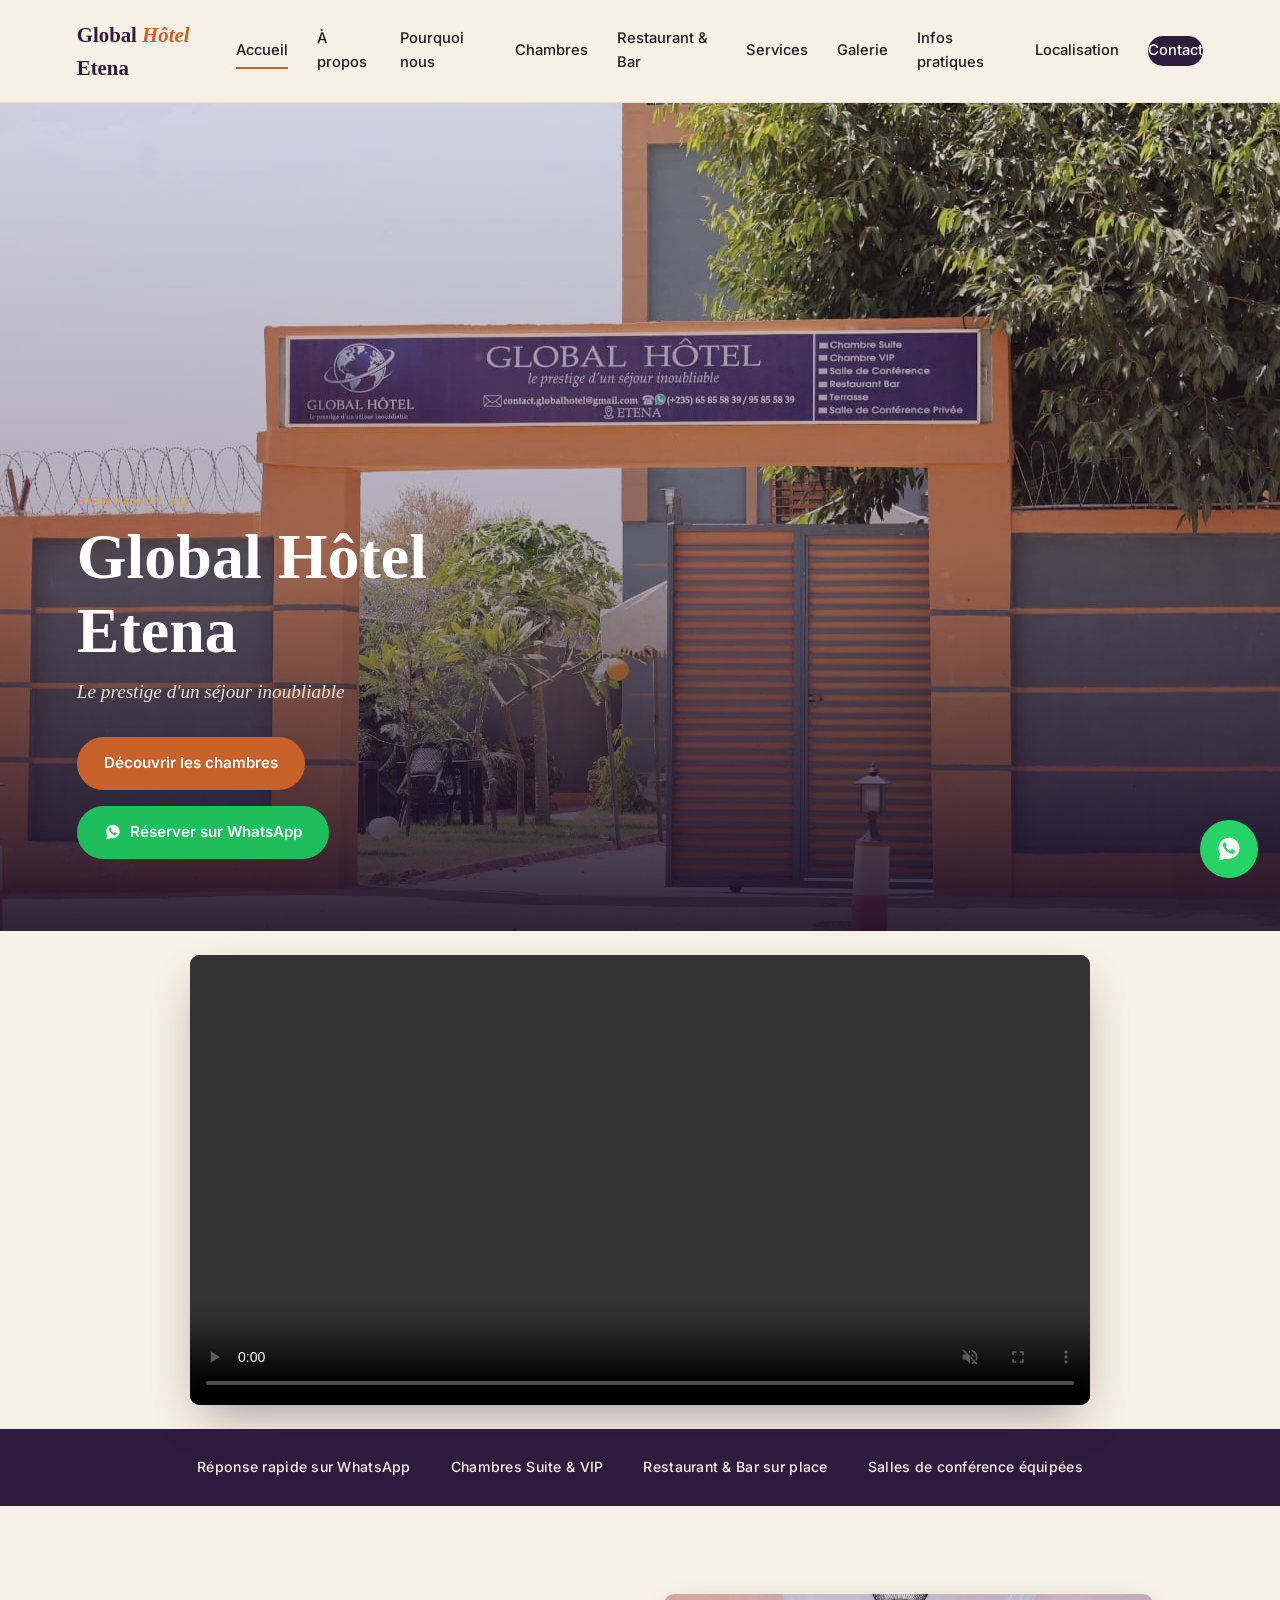
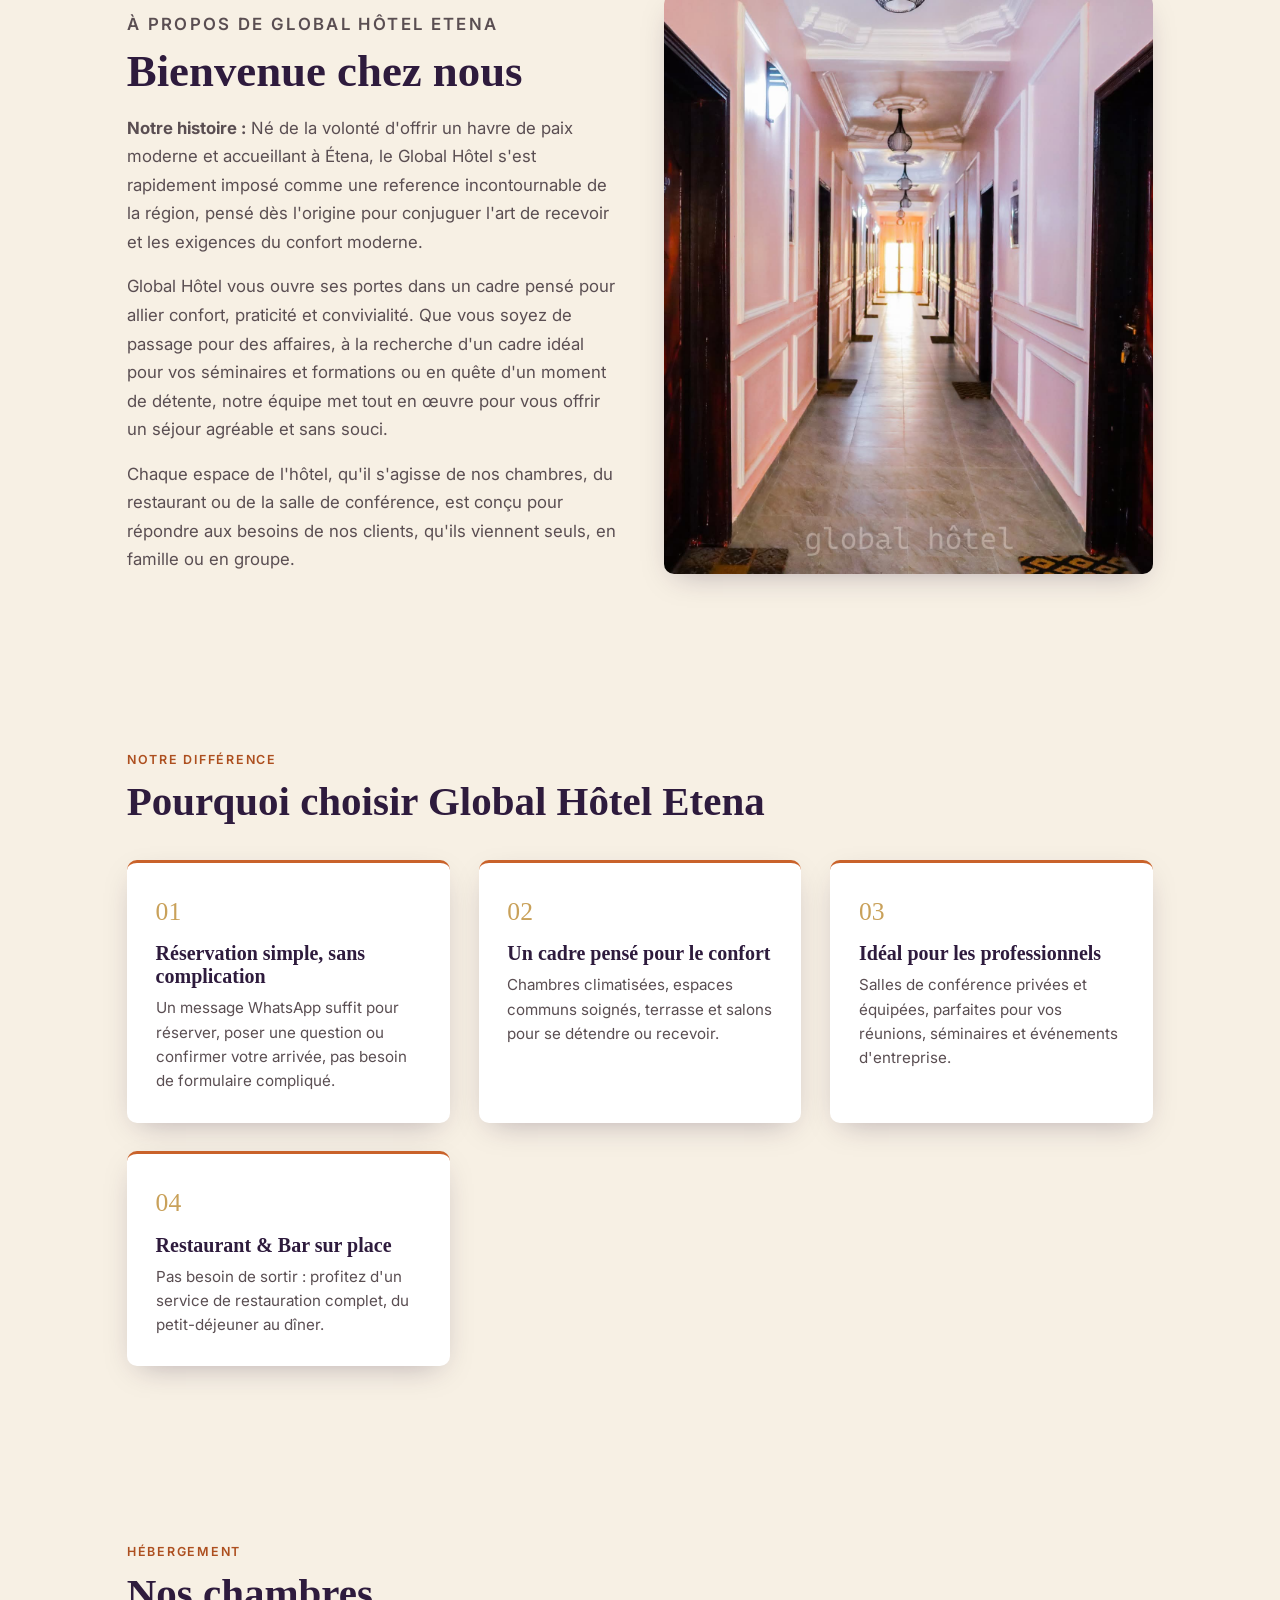
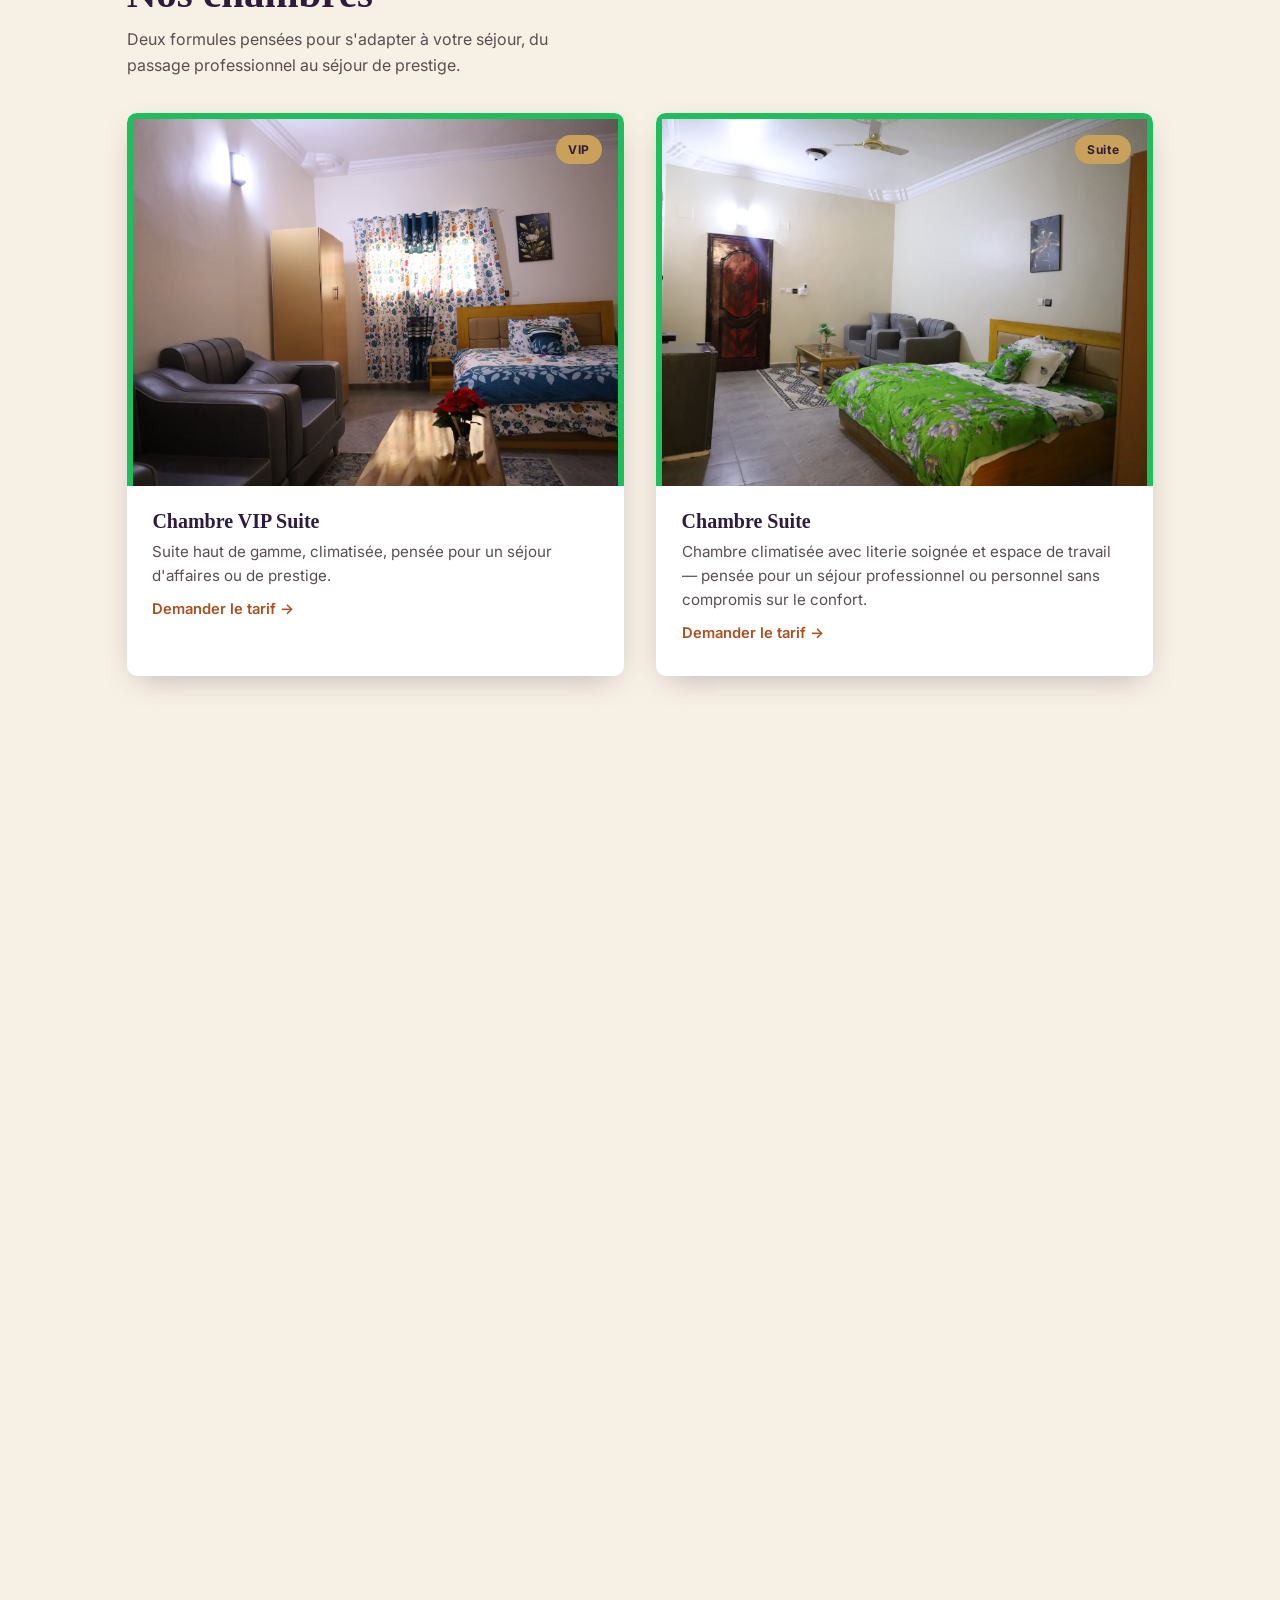
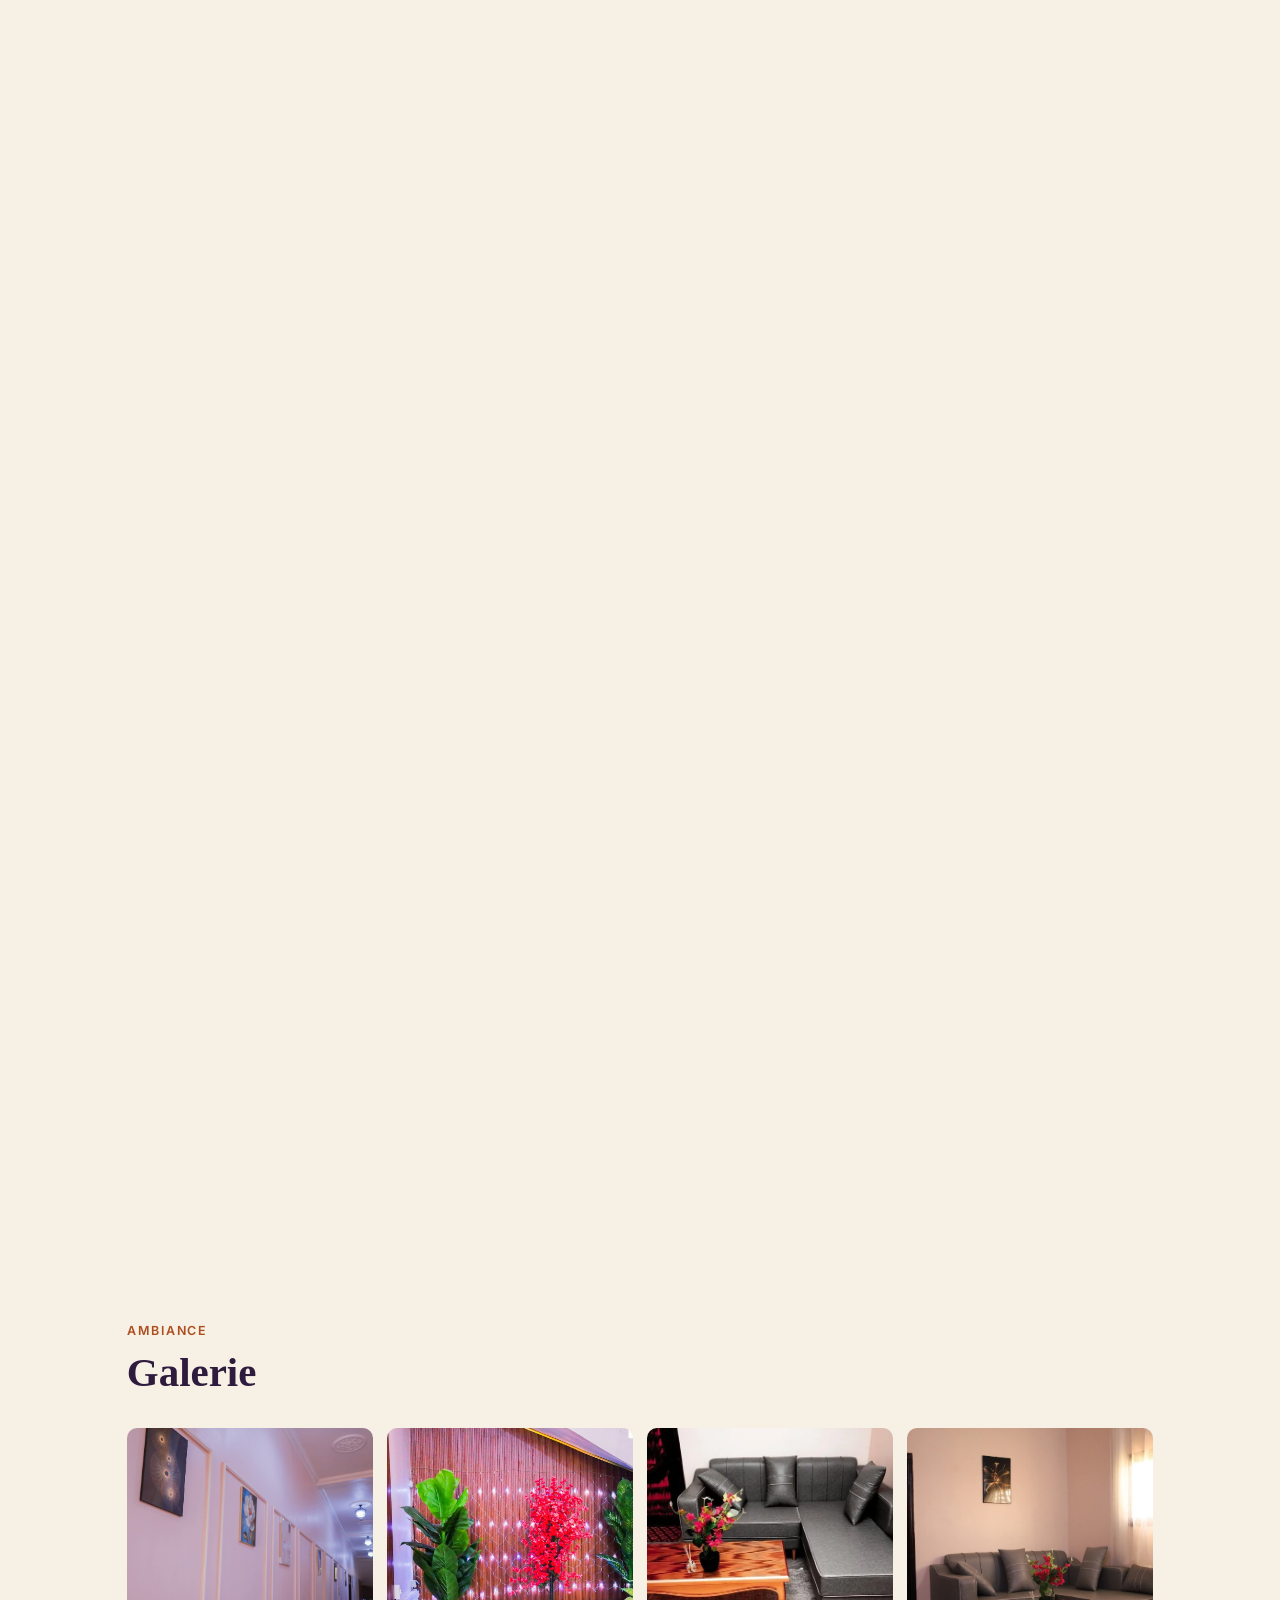
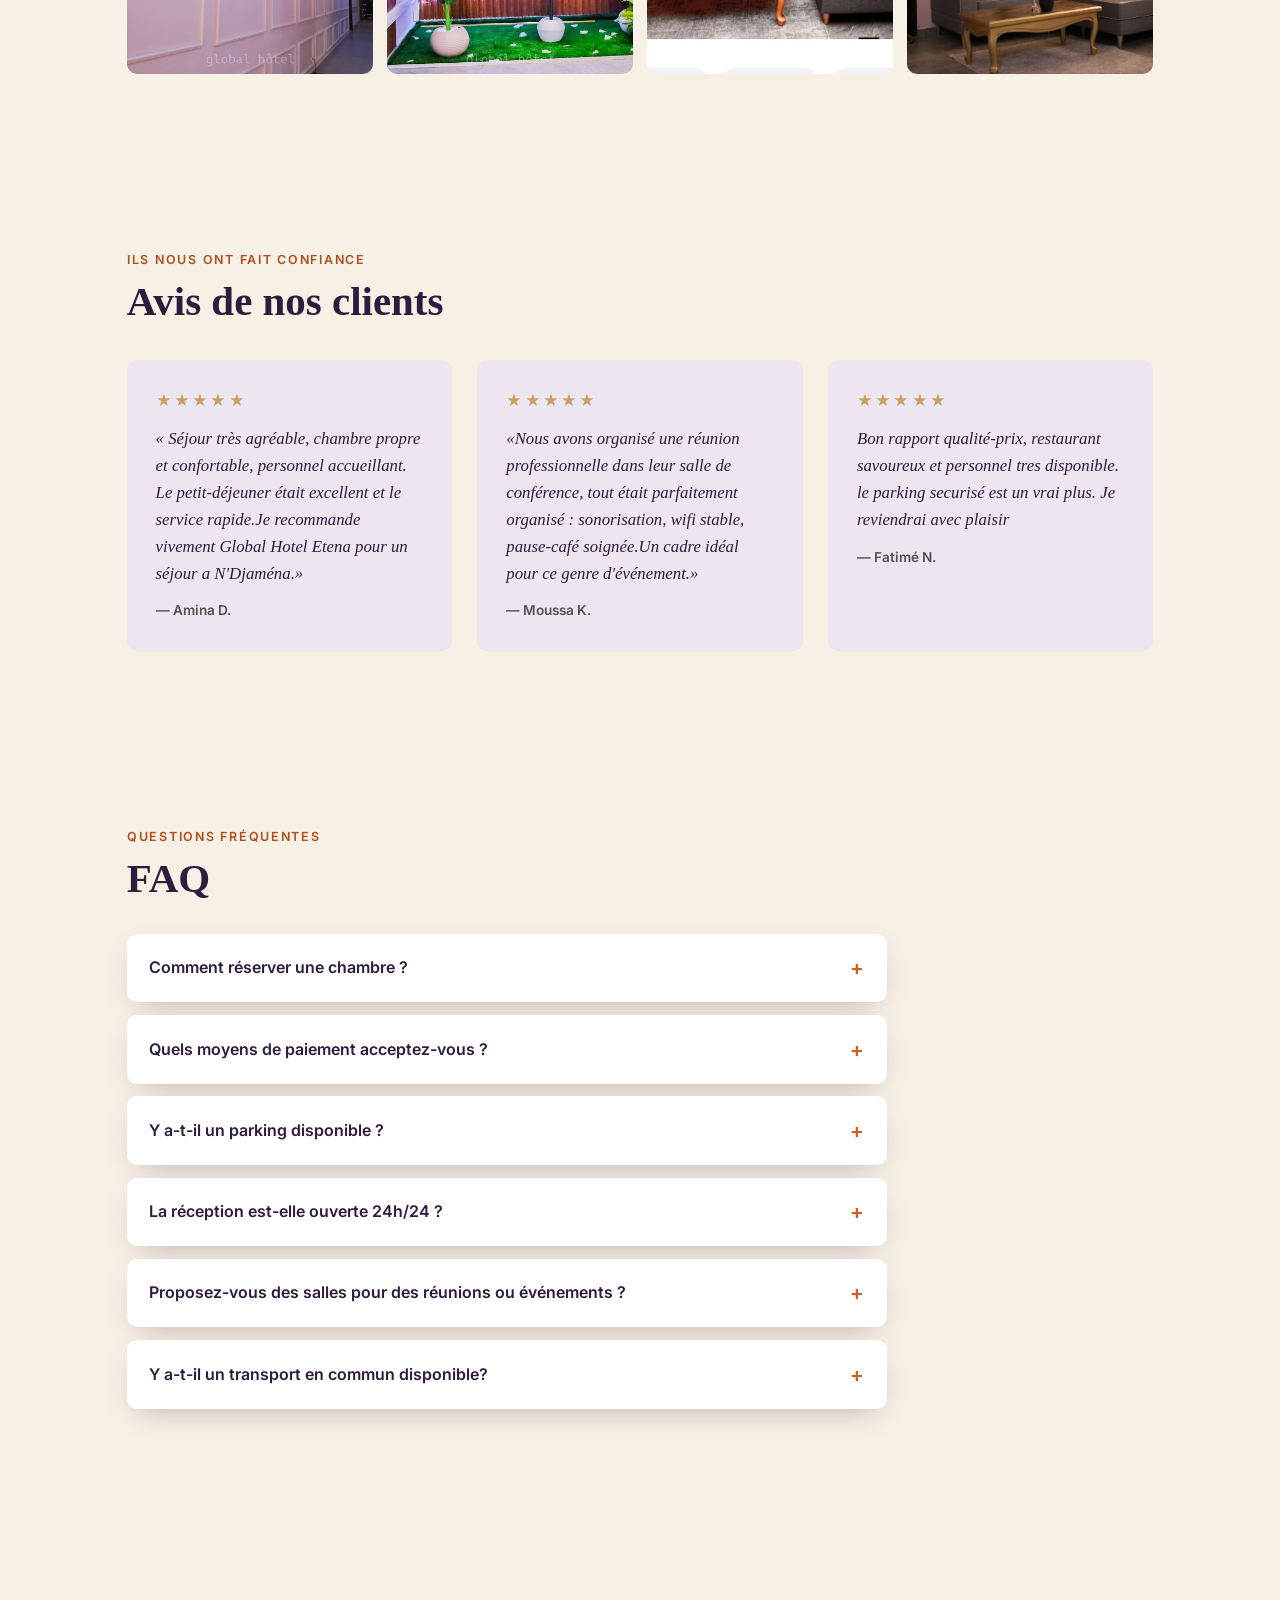
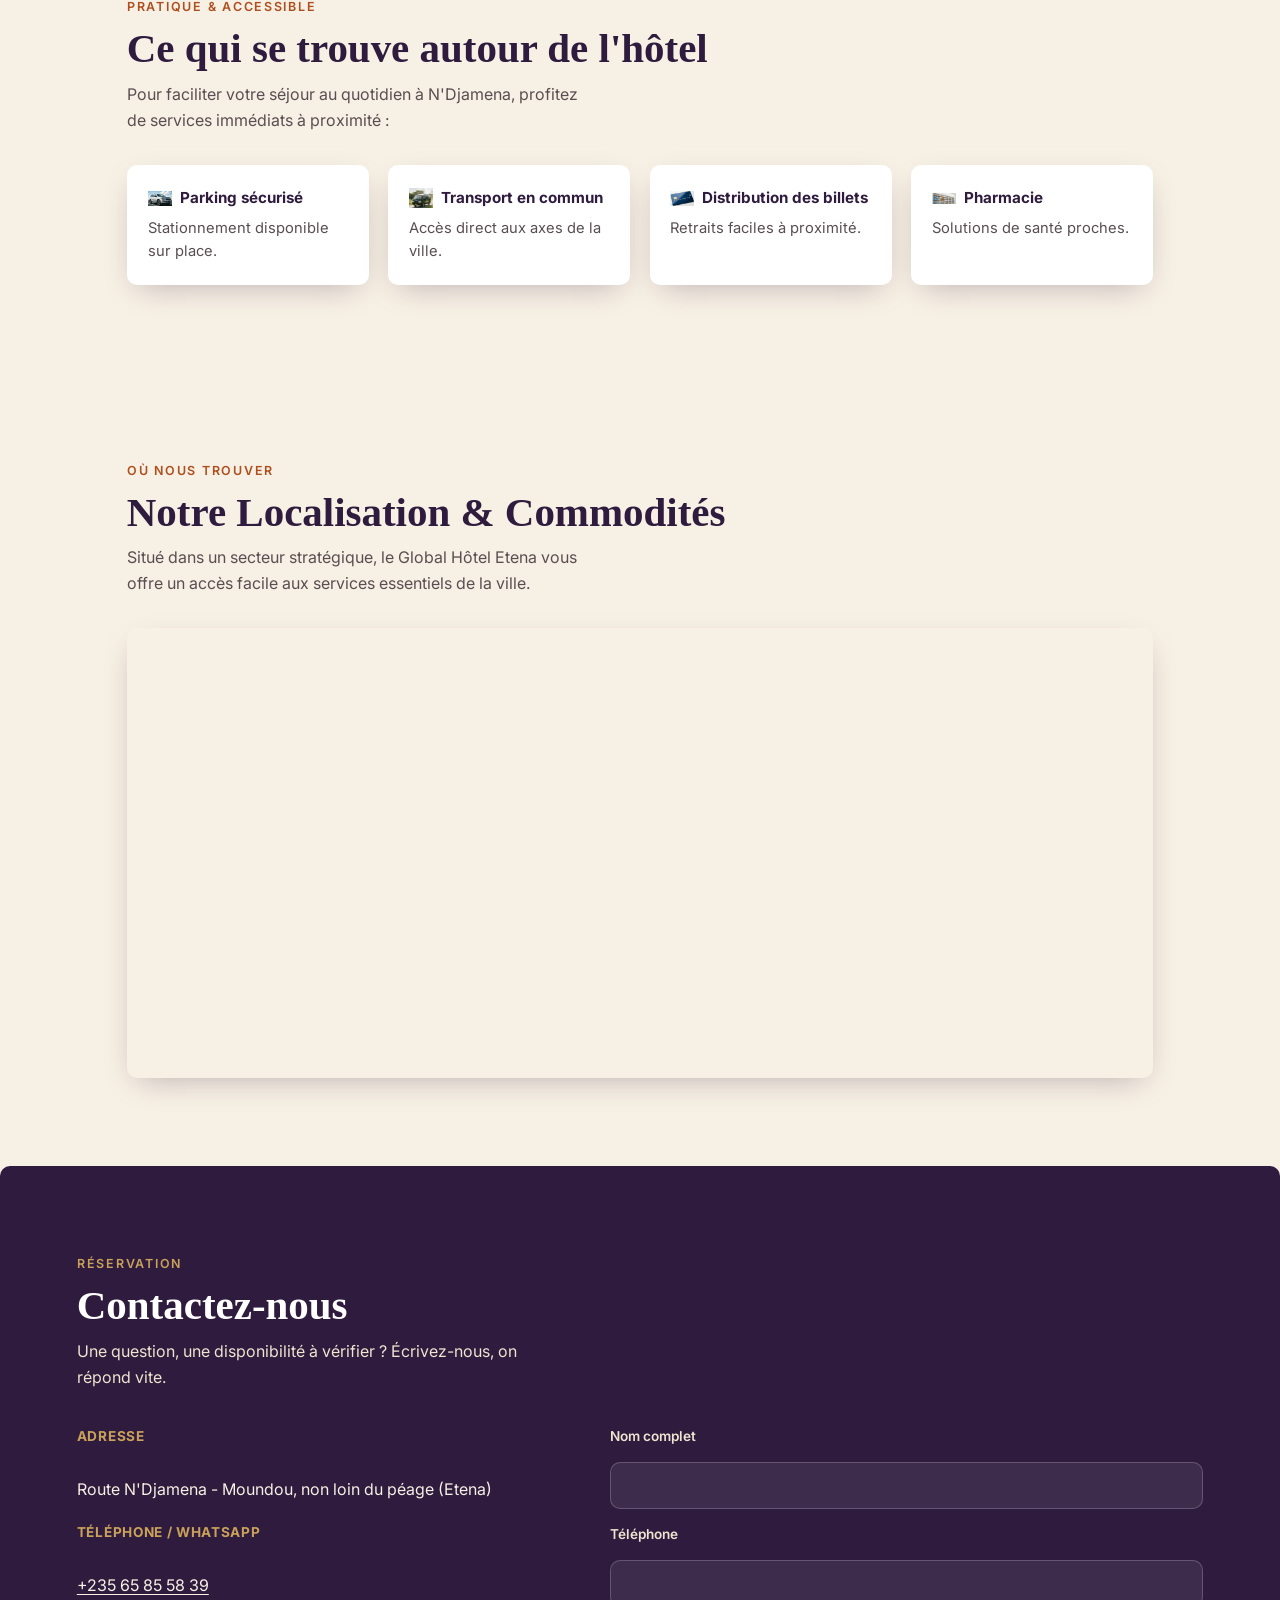
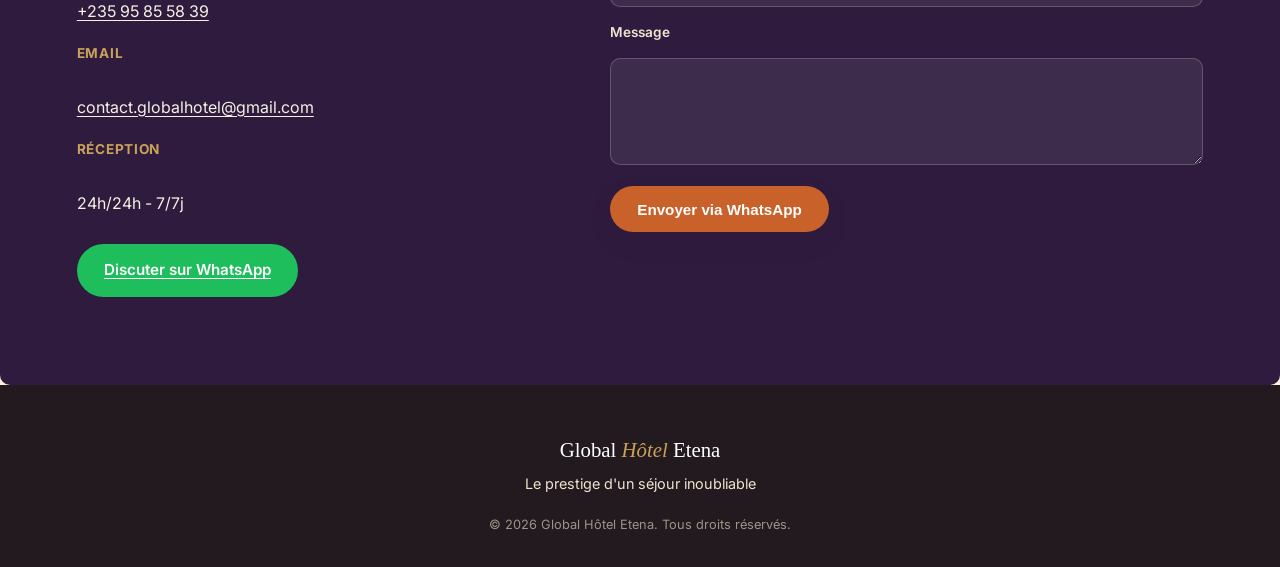
==== index.html @ 7f91b925 "modification toujours" ====
<!DOCTYPE html>
<html lang="fr">
<head>
<meta charset="UTF-8">
<meta name="viewport" content="width=device-width, initial-scale=1.0">
<meta name="theme-color" content="#3D2352">
<title>Global Hôtel Etena — Le prestige d'un séjour inoubliable | N'Djamena, Tchad</title>
<meta name="description" content="Global Hôtel Etena : chambres Suite et VIP, restaurant-bar, salles de conférence, terrasse. Réservez en un message sur WhatsApp.">

<!-- Partage réseaux sociaux -->
<meta property="og:type" content="website">
<meta property="og:title" content="Global Hôtel Etena — Le prestige d'un séjour inoubliable">
<meta property="og:description" content="Chambres Suite et VIP, restaurant-bar, salles de conférence, terrasse. Réservez en un message sur WhatsApp.">
<meta property="og:image" content="images/hero-entree.jpg">
<meta property="og:locale" content="fr_TD">

<link rel="icon" href="data:,">
<link rel="preconnect" href="https://fonts.googleapis.com">
<link rel="preconnect" href="https://fonts.gstatic.com" crossorigin>
<link href="https://fonts.googleapis.com/css2?family=Playfair+Display:wght@600;700&family=Inter:wght@400;500;600&display=swap" rel="stylesheet">
<script type="application/ld+json">
{
  "@context": "https://schema.org",
  "@type": "Hotel",
  "name": "Global Hôtel Etena",
  "description": "Hôtel offrant chambres Suite et VIP, restaurant-bar, salles de conférence et terrasse.",
  "telephone": "+235 65 85 58 39",
  "email": "contact.globalhotel@gmail.com",
  "address": { "@type": "PostalAddress", "addressCountry": "TD" },
  "amenityFeature": [
    {"@type":"LocationFeatureSpecification","name":"Restaurant & Bar"},
    {"@type":"LocationFeatureSpecification","name":"Salle de conférence"},
    {"@type":"LocationFeatureSpecification","name":"Terrasse"}
  ]
}
</script>
<link rel="stylesheet" href="css/style.css">
</head>
<body>

<a href="#accueil" class="lien-evitement">Aller au contenu</a>

<header id="entete">
  <a href="#accueil" class="logo">Global <span>Hôtel</span> Etena</a>
  <button class="menu-burger" aria-label="Ouvrir le menu" aria-expanded="false" aria-controls="menu-principal">
    <span></span><span></span><span></span>
  </button>
  <nav class="menu" id="menu-principal">
    <a href="#accueil">Accueil</a>
    <a href="#apropos">À propos</a>
    <a href="#pourquoi">Pourquoi nous</a>
    <a href="#chambres">Chambres</a>
    <a href="#restaurant">Restaurant &amp; Bar</a>
    <a href="#services">Services</a>
    <a href="#galerie">Galerie</a>
    <a href="#commodites">Infos pratiques</a>
    <a href="#localisation">Localisation</a>
    <a href="#contact" class="menu-cta">Contact</a>
  </nav>
</header>

<main>

<section id="accueil" class="hero">
  <img src="images/30.34.15.jpg" alt="Entrée du Global Hôtel Etena" class="hero-img" loading="eager" fetchpriority="high">
  <div class="hero-degrade" aria-hidden="true"></div>
  <div class="hero-overlay">
    <p class="eyebrow">Bienvenue au</p>
    <h1>Global Hôtel Etena</h1>
    <p class="tagline">Le prestige d'un séjour inoubliable</p>
    <div class="hero-actions">
      <a href="#chambres" class="btn btn-primaire">Découvrir les chambres</a>
      <a href="https://wa.me/23565855839" target="_blank" rel="noopener" class="btn btn-whatsapp">
        <svg viewBox="0 0 32 32" width="18" height="18" fill="currentColor" aria-hidden="true"><path d="M16.001 3C9.373 3 4 8.373 4 15c0 2.362.687 4.564 1.872 6.418L4 29l7.767-1.834A11.94 11.94 0 0 0 16.001 27C22.628 27 28 21.627 28 15S22.628 3 16.001 3zm6.964 16.646c-.29.815-1.437 1.5-2.354 1.694-.63.13-1.451.235-4.223-.906-3.545-1.457-5.826-5.05-6.006-5.284-.176-.235-1.44-1.913-1.44-3.649 0-1.735.897-2.588 1.216-2.94.29-.318.63-.397.84-.397.21 0 .42.002.604.011.194.01.454-.073.71.542.29.686.98 2.373 1.066 2.546.086.174.144.377.03.61-.115.235-.172.38-.34.586-.172.204-.36.456-.514.612-.172.174-.352.362-.15.71.2.348.892 1.472 1.914 2.384 1.316 1.173 2.425 1.535 2.774 1.708.348.174.55.145.752-.087.204-.232.868-1.012 1.1-1.36.232-.348.464-.29.782-.174.318.115 2.012.95 2.358 1.123.348.174.578.26.663.406.086.145.086.837-.203 1.652z"/></svg>
        Réserver sur WhatsApp
      </a>
    </div>
  </div>
</section>
<!-- ===== LA VIDÉO INSÉRÉE JUSTE ICI ===== -->
<section class="section section-video-presentation">
  <div class="centre-video-pro">
    <video autoplay muted loop playsinline controls >
      <source src="videos/WhatsApp Video 2026-09-01 at 14.41.09 (1).mp4" type="video/mp4" loading="lazy" preload="none">
      Votre navigateur ne prend pas en charge la vidéo.
    </video>
  </div>
</section>

<!-- Bandeau de réassurance -->
<section class="bandeau-atouts" aria-label="Points forts de l'hôtel">
  <div class="atout"><span>Réponse rapide sur WhatsApp</span></div>
  <div class="atout"><span>Chambres Suite &amp; VIP</span></div>
  <div class="atout"><span>Restaurant &amp; Bar sur place</span></div>
  <div class="atout"><span>Salles de conférence équipées</span></div>
</section>
<section id="a-propos" class="section a-propos">
  <div class="conteneur-a-propos">
    
    <!-- Partie Texte -->
    <div class="a-propos-texte">
      <p class="eyebrow">À propos de Global Hôtel Etena</p>
      <h2>Bienvenue chez nous</h2>
      
      <p><strong>Notre histoire :</strong> Né de la volonté d'offrir un havre de paix moderne et accueillant à Étena, le Global Hôtel s'est rapidement imposé comme une reference incontournable de la région, pensé dès l'origine pour conjuguer l'art de recevoir et les exigences du confort moderne.</p>
      
      <p>Global Hôtel vous ouvre ses portes dans un cadre pensé pour allier confort, praticité et convivialité. Que vous soyez de passage pour des affaires, à la recherche d'un cadre idéal pour vos séminaires et formations ou en quête d'un moment de détente, notre équipe met tout en œuvre pour vous offrir un séjour agréable et sans souci.</p>
      
      <p>Chaque espace de l'hôtel, qu'il s'agisse de nos chambres, du restaurant ou de la salle de conférence, est conçu pour répondre aux besoins de nos clients, qu'ils viennent seuls, en famille ou en groupe.</p>
    </div>

    <!-- Partie Image -->
    <div class="a-propos-image">
      <img src="images/08_hall1.jpg" alt="Intérieur de Global Hôtel Etena" loading="lazy" width="650" height="1000">
    </div>

  </div>
</section>
<!-- ===== POURQUOI NOUS CHOISIR ===== -->
<section id="pourquoi" class="section pourquoi">
  <p class="eyebrow">Notre différence</p>
  <h2>Pourquoi choisir Global Hôtel Etena</h2>
  <div class="grille-pourquoi">
    <article class="carte-pourquoi">
      <div class="numero">01</div>
      <h3>Réservation simple, sans complication</h3>
      <p>Un message WhatsApp suffit pour réserver, poser une question ou confirmer votre arrivée, pas besoin de formulaire compliqué.</p>
    </article>
    <article class="carte-pourquoi">
      <div class="numero">02</div>
      <h3>Un cadre pensé pour le confort</h3>
      <p>Chambres climatisées, espaces communs soignés, terrasse et salons pour se détendre ou recevoir.</p>
    </article>
    <article class="carte-pourquoi">
      <div class="numero">03</div>
      <h3>Idéal pour les professionnels</h3>
      <p>Salles de conférence privées et équipées, parfaites pour vos réunions, séminaires et événements d'entreprise.</p>
    </article>
    <article class="carte-pourquoi">
      <div class="numero">04</div>
      <h3>Restaurant &amp; Bar sur place</h3>
      <p>Pas besoin de sortir : profitez d'un service de restauration complet, du petit-déjeuner au dîner.</p>
    </article>
  </div>
</section>
<!-- ===== CHAMBRES ===== -->
<section id="chambres" class="section chambres">
  <p class="eyebrow">Hébergement</p>
  <h2>Nos chambres</h2>
  <p class="section-intro">Deux formules pensées pour s'adapter à votre séjour, du passage professionnel au séjour de prestige.</p>
  <div class="grille-chambres">
  <article class="carte-chambre">
    <div class="carte-chambre-img">
      <img src="images/chambre_confortable2.jpg" alt="Chambre VIP Suite, vue d'ensemble" class="actif" loading="lazy">
      <img src="images/chambre_vip1.jpg" alt="Chambre VIP Suite, deuxième vue" loading="lazy">
      <span class="badge">VIP</span>
    </div>
    <div class="carte-contenu">
      <h3>Chambre VIP Suite</h3>
      <p>Suite haut de gamme, climatisée, pensée pour un séjour d'affaires ou de prestige.</p>
      <a href="https://wa.me/23565855839?text=Bonjour%2C%20je%20souhaite%20des%20informations%20sur%20la%20Chambre%20VIP%20Suite" target="_blank" rel="noopener" class="btn-lien">Demander le tarif →</a>
    </div>
  </article>
  <article class="carte-chambre">
    <div class="carte-chambre-img">
      <img src="images/chambre_confortable1.jpg" alt="Chambre Suite, vue d'ensemble" class="actif" loading="lazy">
      <img src="images/chambre_lit.jpg" alt="Chambre Suite, deuxième vue" loading="lazy">
      <img src="images/chambre_suite_4.jpg" alt="Chambre Suite, troisième vue" loading="lazy">
      <span class="badge">Suite</span>
    </div>
    <div class="carte-contenu">
      <h3>Chambre Suite</h3>
      <p>Chambre climatisée avec literie soignée et espace de travail — pensée pour un séjour professionnel ou personnel sans compromis sur le confort.</p>
      <a href="https://wa.me/23565855839?text=Bonjour%2C%20je%20souhaite%20des%20informations%20sur%20la%20Chambre%20Suite" target="_blank" rel="noopener" class="btn-lien">Demander le tarif →</a>
    </div>
  </article>
</div>
</section>
<section id="restaurant" class="section restaurant">
  <p class="eyebrow">Sur place</p>
  <h2>Restaurant &amp; Bar</h2>
  <p class="section-intro">Une salle élégante, une terrasse ouverte et un bar — pour vos repas comme pour vos réceptions.</p>
  <div class="grille-restaurant">
    <img src="images/12_restaurant (1).jpg" alt="Salle du restaurant, ambiance soirée" loading="lazy" class="grande-photo photo-galerie">
    <img src="images/13_verres.jpg" alt="Verres dressés avec serviettes pliées" loading="lazy" class="photo-galerie">
    <img src="images/16_buffet2.jpg" alt="Buffet lors d'un événement" loading="lazy" class="photo-galerie">
    <img src="images/16.34.39.jpg" alt="Assiette servie, poulet et pizza" loading="lazy" class="photo-galerie">
    <img src="images/16.34.29.jpg" alt="Bar de l'hôtel" loading="lazy" class="photo-galerie">
      <!-- Insertion de la vidéo ici sous forme de carte vidéo interactive -->
    <div class="carte-video-restaurant">
      <video autoplay muted loop playsinline controls>
        <source src="videos/WhatsApp Video 2026-09-01 at 14.41.09.mp4" type="video/mp4" >
        Votre navigateur ne prend pas en charge la vidéo.
      </video>
    </div>
  </div>
</section>

<section id="services" class="section services">
  <p class="eyebrow">Équipements</p>
  <h2>Services de l'hôtel</h2>
  <div class="services-layout">
    <ul class="liste-services">
      <li>Chambre Suite</li>
      <li>Chambre VIP</li>
      <li>Restaurant &amp; Bar</li>
      <li>Terrasse</li>
      <li>Salle de Conférence</li>
      <li>Salle de Conférence Privée</li>
    </ul>
    <div class="grille-services-photos">
      <img src="images/07_salle_conf.jpg" alt="Salle de conférence équipée" loading="lazy" class="photo-galerie">
      <img src="images/19.34.15.jpg" alt="Décoration d'ambiance de l'hôtel" loading="lazy" class="photo-galerie">
    </div>
  </div>
</section>

<section id="galerie" class="section galerie">
  <p class="eyebrow">Ambiance</p>
  <h2>Galerie</h2>
  <div class="grille-galerie">
    <img src="images/16.31.18.jpg" alt="Couloir et hall de l'hôtel" loading="lazy" class="photo-galerie">
    <img src="images/16.34.16.jpg" alt="Couloir décoré de l'hôtel" loading="lazy" class="photo-galerie">
    <img src="images/09_salon2.jpg" alt="Salon avec canapés" loading="lazy" class="photo-galerie">
    <img src="images/16.34.19.jpg" alt="Espace salon avec fleurs" loading="lazy" class="photo-galerie">
  </div>
</section>

<section id="avis" class="section avis">
  <p class="eyebrow">Ils nous ont fait confiance</p>
  <h2>Avis de nos clients</h2>
  <div class="grille-avis">
    <article class="carte-avis">
      <p class="avis-etoiles" aria-label="5 étoiles sur 5">★★★★★</p>
      <p class="avis-texte">« Séjour très agréable, chambre propre et confortable, personnel accueillant. Le petit-déjeuner était excellent et le service rapide.Je recommande vivement Global Hotel Etena pour un séjour a N'Djaména.»</p>
      <p class="avis-auteur">— Amina D.</p>
    </article>
    <article class="carte-avis">
      <p class="avis-etoiles" aria-label="5 étoiles sur 5">★★★★★</p>
      <p class="avis-texte">«Nous avons organisé une réunion professionnelle dans leur salle de conférence, tout était parfaitement organisé : sonorisation, wifi stable, pause-café soignée.Un cadre idéal pour ce genre d'événement.»</p>
      <p class="avis-auteur">— Moussa K.</p>
    </article>
    <article class="carte-avis">
      <p class="avis-etoiles" aria-label="5 étoiles sur 5">★★★★★</p>
      <p class="avis-texte">Bon rapport qualité-prix, restaurant savoureux et personnel tres disponible. le parking securisé est un vrai  plus. Je reviendrai avec plaisir</p>
      <p class="avis-auteur">— Fatimé N.</p>
    </article>
  </div>
</section>

<div id="lightbox" class="lightbox" hidden>
  <button class="lightbox-fermer" aria-label="Fermer l'image">&times;</button>
  <img src="" alt="" id="lightbox-img">
</div>

<section id="faq" class="section faq">
  <p class="eyebrow">Questions fréquentes</p>
  <h2>FAQ</h2>
  <div class="liste-faq">
    <details class="item-faq">
      <summary>Comment réserver une chambre ?</summary>
      <p>Le plus simple est de nous écrire directement sur WhatsApp au +235 65 85 58 39 en précisant vos dates et le type de chambre souhaité. Nous confirmons la disponibilité rapidement.</p>
    </details>
    <details class="item-faq">
      <summary>Quels moyens de paiement acceptez-vous ?</summary>
      <p> Airtel Money, Moov Money, et espèces sur place.</p>
    </details>
    <details class="item-faq">
      <summary>Y a-t-il un parking disponible ?</summary>
      <p>Oui, un parking sécurisé est disponible sur place pour nos clients.</p>
    </details>
    <details class="item-faq">
      <summary>La réception est-elle ouverte 24h/24 ?</summary>
      <p>24h/24 - 7j/7</p>
    </details>
    <details class="item-faq">
      <summary>Proposez-vous des salles pour des réunions ou événements ?</summary>
      <p>Oui, l'hôtel dispose d'une salle de conférence et d'une salle de conférence privée, adaptées aux réunions professionnelles et séminaires 24h/24.</p>
    </details>
    <details class="item-faq">
      <summary>Y a-t-il un transport en commun disponible?</summary>
      <p>Oui, l'hôtel met à disposition un moyen de transport pour vos déplacements, disponible </p>
    </details>

  </div>
</section>
<section id="commodites" class="section commodites-rapides">
  <p class="eyebrow">Pratique &amp; Accessible</p>
  <h2>Ce qui se trouve autour de l'hôtel</h2>
  <p class="section-intro">Pour faciliter votre séjour au quotidien à N'Djamena, profitez de services immédiats à proximité :</p>
  
  <div class="grille-commodites">
    <div class="carte-commodite">
      <strong><img src="images/7.50.23.jpg" alt="" class="picto-en-ligne" height="100" width="80"> Parking sécurisé</strong>
      <p>Stationnement disponible sur place.</p>
    </div>
    <div class="carte-commodite">
      <strong><img src="images/50.14.jpg" alt="" class="picto-en-ligne"> Transport en commun</strong>
      <p>Accès direct aux axes de la ville.</p>
    </div>
    <div class="carte-commodite">
      <strong><img src="images/10.50.05.jpg" alt="" class="picto-en-ligne" height="100" width="80"> Distribution des billets</strong>
      <p>Retraits faciles à proximité.</p>
    </div>
    <div class="carte-commodite">
      <strong><img src="images/t 10.38.14.jpg" alt="" class="picto-en-ligne" height="100" width="80"> Pharmacie</strong>
      <p>Solutions de santé proches.</p>
    </div>
  </div>
</section>
<section id="localisation" class="section localisation">
  <p class="eyebrow">Où nous trouver</p>
  <h2>Notre Localisation &amp; Commodités</h2>
  <p class="section-intro">Situé dans un secteur stratégique, le Global Hôtel Etena vous offre un accès facile aux services essentiels de la ville.</p>
  
  <div class="carte-container">
    <iframe src="https://www.google.com/maps/embed?pb=!1m18!1m12!1m3!1d3903.506409518859!2d15.164819274103921!3d11.939399536669114!2m3!1f0!2f0!3f0!3m2!1i1024!2i768!4f13.1!3m3!1m2!1s0x11195d6c31616539%3A0x233fe9cebb9828a8!2sGLOBAL%20H%C3%94TEL%20ETENA!5e0!3m2!1sfr!2std!4v1789969769237!5m2!1sfr!2std" 
    width="100%" height="450" 
    style="border:0;" allowfullscreen="" 
    loading="lazy" referrerpolicy="strict-origin-when-cross-origin">
    </iframe>
  </div>
</section>
<section id="contact" class="section contact">
  <p class="eyebrow">Réservation</p>
  <h2>Contactez-nous</h2>
  <p class="section-intro">Une question, une disponibilité à vérifier ? Écrivez-nous, on répond vite.</p>
  <div class="contact-grille">
    <div class="contact-infos">
      <p><strong>Adresse</strong><br>
        Route N'Djamena - Moundou, non loin du péage (Etena)
      </p>
      <p><strong>Téléphone / WhatsApp</strong><br>
        <a href="tel:+23565855839">+235 65 85 58 39</a><br>
        <a href="tel:+23595855839">+235 95 85 58 39</a>
      </p>
      <p><strong>Email</strong><br>
        <a href="mailto:contact.globalhotel@gmail.com">contact.globalhotel@gmail.com</a>
      </p>
      <p><strong>Réception</strong><br>
        24h/24h - 7/7j
      </p>
      <a href="https://wa.me/23565855839" target="_blank" rel="noopener" class="btn btn-whatsapp">Discuter sur WhatsApp</a>
    </div>
    <form id="formulaire-contact" class="contact-form">
      <label for="nom">Nom complet</label>
      <input type="text" id="nom" name="nom" required>
      <label for="telephone">Téléphone</label>
      <input type="tel" id="telephone" name="telephone">
      <label for="message">Message</label>
      <textarea id="message" name="message" rows="4" required></textarea>
      <button type="submit" class="btn btn-primaire">Envoyer via WhatsApp</button>
    </form>
  </div>
</section>

</main>

<a href="https://wa.me/23565855839" target="_blank" rel="noopener" class="whatsapp-flottant" aria-label="Contacter sur WhatsApp">
  <svg viewBox="0 0 32 32" width="28" height="28" fill="currentColor" aria-hidden="true"><path d="M16.001 3C9.373 3 4 8.373 4 15c0 2.362.687 4.564 1.872 6.418L4 29l7.767-1.834A11.94 11.94 0 0 0 16.001 27C22.628 27 28 21.627 28 15S22.628 3 16.001 3zm6.964 16.646c-.29.815-1.437 1.5-2.354 1.694-.63.13-1.451.235-4.223-.906-3.545-1.457-5.826-5.05-6.006-5.284-.176-.235-1.44-1.913-1.44-3.649 0-1.735.897-2.588 1.216-2.94.29-.318.63-.397.84-.397.21 0 .42.002.604.011.194.01.454-.073.71.542.29.686.98 2.373 1.066 2.546.086.174.144.377.03.61-.115.235-.172.38-.34.586-.172.204-.36.456-.514.612-.172.174-.352.362-.15.71.2.348.892 1.472 1.914 2.384 1.316 1.173 2.425 1.535 2.774 1.708.348.174.55.145.752-.087.204-.232.868-1.012 1.1-1.36.232-.348.464-.29.782-.174.318.115 2.012.95 2.358 1.123.348.174.578.26.663.406.086.145.086.837-.203 1.652z"/></svg>
</a>
<footer>
  <div class="footer-logo">Global <span>Hôtel</span> Etena</div>
  <p>Le prestige d'un séjour inoubliable</p>
  <p class="footer-petit">&copy; 2026 Global Hôtel Etena. Tous droits réservés.</p>
</footer>
<script src="js/script.js"></script>
</body>
</html>
---- css/style.css ----
/* ==========================================================================
   Global Hôtel Etena — Feuille de style
   Palette : violet prestige + terre cuite (issue de l'enseigne réelle)
   Signature : motif d'arche cintrée (écho des portes de l'hôtel)
   ========================================================================== */

:root {
  --plum-900: #2E1B3D;
  --plum-700: #4A2A5E;
  --plum-100: #EDE6F0;
  --sand-50:  #F7F0E4;
  --sand-100: #EFE4D0;
  --clay-500: #C9622A;
  --clay-600: #AD4F1F;
  --gold-400: #C9A15A;
  --ink-900:  #221A1E;
  --ink-600:  #5A4E52;
  --white:    #FFFFFF;

  --font-display: "Fraunces", Georgia, serif;
  --font-body: "Inter", -apple-system, sans-serif;

  --arche: 999px 999px 8px 8px;
  --rayon: 10px;
  --ombre: 0 10px 30px -12px rgba(46, 27, 61, 0.35);
  --ombre-forte: 0 20px 45px -15px rgba(46, 27, 61, 0.45);

  --max: 1180px;
}

@media (prefers-reduced-motion: no-preference) {
  html { scroll-behavior: smooth; }
}

* { box-sizing: border-box; }
body, h1, h2, h3, p, ul, figure { margin: 0; }
img { max-width: 100%; display: block; }
ul { padding: 0; list-style: none; }
a { color: inherit; text-decoration: none; }

body {
  font-family: var(--font-body);
  color: var(--ink-900);
  background: var(--sand-50);
  line-height: 1.6;
  -webkit-font-smoothing: antialiased;
}

h1, h2, h3 { font-family: var(--font-display); font-weight: 600; color: var(--plum-900); line-height: 1.15; }
h2 { font-size: clamp(1.8rem, 3.2vw, 2.6rem); }
h3 { font-size: 1.25rem; }

.eyebrow {
  font-family: var(--font-body);
  font-size: 0.78rem;
  font-weight: 600;
  letter-spacing: 0.14em;
  text-transform: uppercase;
  color: var(--clay-600);
  margin-bottom: 0.5rem;
}

.section-intro { max-width: 46ch; color: var(--ink-600); margin-top: 0.6rem; }
.note-discrete { font-size: 0.85rem; color: var(--ink-600); margin-top: 1rem; font-style: italic; }

.section { padding: clamp(3rem, 7vw, 5.5rem) 6%; max-width: var(--max); margin: 0 auto; }

.lien-evitement {
  position: absolute; left: -999px; top: 0; background: var(--plum-900); color: #fff;
  padding: 0.8rem 1.2rem; z-index: 100;
}
.lien-evitement:focus { left: 1rem; top: 1rem; }

*:focus-visible { outline: 2px solid var(--clay-500); outline-offset: 3px; }

/* ===== EN-TÊTE ===== */
#entete {
  position: sticky; top: 0; z-index: 50;
  display: flex; align-items: center; justify-content: space-between;
  padding: 1.1rem 6%;
  background: rgba(247, 240, 228, 0.9);
  backdrop-filter: blur(10px);
  border-bottom: 1px solid rgba(46, 27, 61, 0.08);
}
.logo { font-family: var(--font-display); font-size: 1.3rem; font-weight: 700; color: var(--plum-900); }
.logo span { color: var(--clay-500); font-style: italic; }

nav.menu { display: flex; align-items: center; gap: 1.8rem; }
nav.menu a { font-size: 0.92rem; font-weight: 500; color: var(--ink-900); position: relative; padding: 0.2rem 0; }
nav.menu a:not(.menu-cta)::after {
  content: ""; position: absolute; left: 0; bottom: -3px; width: 0; height: 2px;
  background: var(--clay-500); transition: width 0.25s ease;
}
nav.menu a:not(.menu-cta):hover::after,
nav.menu a.actif::after { width: 100%; }
.menu-cta {
  background: var(--plum-900); color: #fff !important; padding: 0.55rem 1.15rem; border-radius: 999px;
  font-weight: 600; transition: background 0.2s ease;
}
.menu-cta:hover { background: var(--clay-500); }

.menu-burger { display: none; flex-direction: column; gap: 5px; background: none; border: none; cursor: pointer; padding: 0.4rem; }
.menu-burger span { width: 24px; height: 2px; background: var(--plum-900); border-radius: 2px; }

/* ===== BOUTONS ===== */
.btn { display: inline-flex; align-items: center; gap: 0.5rem; padding: 0.9rem 1.7rem; border-radius: 999px; font-weight: 600; font-size: 0.95rem; transition: transform 0.2s ease, box-shadow 0.2s ease; border: none; cursor: pointer; }
.btn-primaire { background: var(--clay-500); color: #fff; box-shadow: var(--ombre); }
.btn-primaire:hover { transform: translateY(-2px); box-shadow: var(--ombre-forte); }
.btn-whatsapp { 
  background: #1EBE5D; /* Un vert légèrement plus sombre et raffiné */
  color: #fff; 
  transition: all 0.2s ease;
}
.btn-whatsapp:hover { 
  background: #159c4b;
  transform: translateY(-2px); 
}
.btn-lien { color: var(--clay-600); font-weight: 600; font-size: 0.92rem; display: inline-block; margin-top: 0.6rem; border-bottom: 1px solid transparent; transition: border-color 0.2s ease; }
.btn-lien:hover { border-color: var(--clay-500); }

/* ===== HERO ===== */
.hero { position: relative; min-height: 92vh; display: flex; align-items: flex-end; overflow: hidden; }
.hero-img { position: absolute; inset: 0; width: 100%; height: 100%; object-fit: cover; }
.hero-degrade {
  position: absolute; inset: 0;
  background: linear-gradient(180deg, rgba(46,27,61,0.15) 0%, rgba(46,27,61,0.35) 55%, rgba(30,17,42,0.92) 100%);
}
.hero-overlay { position: relative; z-index: 2; color: #fff; padding: 0 6% 4.5rem; max-width: 640px; }
.hero-overlay .eyebrow { color: var(--gold-400); }
.hero-overlay h1 { color: #fff; font-size: clamp(2.4rem, 6vw, 4rem); }
.hero-overlay .tagline { font-family: var(--font-display); font-style: italic; font-size: 1.2rem; color: var(--sand-100); margin: 0.6rem 0 1.8rem; }
.hero-actions { display: flex; gap: 1rem; flex-wrap: wrap; }

/* ===== BANDEAU ATOUTS ===== */
.bandeau-atouts {
  display: flex; flex-wrap: wrap; justify-content: center; gap: 0 2.5rem;
  background: var(--plum-900); color: var(--sand-50);
  padding: 1.3rem 6%; text-align: center;
}
.atout { font-size: 0.88rem; font-weight: 500; letter-spacing: 0.02em; padding: 0.4rem 0; }

/* ===== À PROPOS ===== */
.apropos-grille { display: grid; grid-template-columns: 1.1fr 0.9fr; gap: 3.5rem; align-items: center; }
.apropos-texte p:last-child { color: var(--ink-600); font-size: 1.05rem; margin-top: 1rem; }
.apropos-img { border-radius: var(--arche); box-shadow: var(--ombre); aspect-ratio: 3/4; object-fit: cover; }

/* ===== POURQUOI ===== */
.grille-pourquoi { display: grid; grid-template-columns: repeat(auto-fit, minmax(240px, 1fr)); gap: 1.8rem; margin-top: 2.2rem; }
.carte-pourquoi {
  background: var(--white); padding: 1.8rem; border-radius: var(--rayon);
  border-top: 3px solid var(--clay-500); box-shadow: var(--ombre);
  transition: transform 0.25s ease;
}
.carte-pourquoi:hover { transform: translateY(-4px); }
.carte-pourquoi .numero { font-family: var(--font-display); font-size: 1.6rem; color: var(--gold-400); margin-bottom: 0.6rem; }
.carte-pourquoi p { color: var(--ink-600); font-size: 0.95rem; margin-top: 0.5rem; }

/* ===== CHAMBRES ===== */
.grille-chambres { display: grid; grid-template-columns: repeat(auto-fit, minmax(300px, 1fr)); gap: 2rem; margin-top: 2.2rem; }
.carte-chambre { background: var(--white); border-radius: var(--rayon); overflow: hidden; box-shadow: var(--ombre); transition: transform 0.25s ease, box-shadow 0.25s ease; }
.carte-chambre:hover { transform: translateY(-5px); box-shadow: var(--ombre-forte); }
.carte-chambre-img { position: relative; aspect-ratio: 4/3; overflow: hidden; border-radius: var(--arche) var(--arche) 0 0; }
.carte-chambre-img img { width: 100%; height: 100%; object-fit: cover; transition: transform 0.4s ease; }
.carte-chambre:hover .carte-chambre-img img { transform: scale(1.05); }
.badge { position: absolute; top: 1rem; right: 1rem; background: var(--gold-400); color: var(--plum-900); font-size: 0.75rem; font-weight: 700; letter-spacing: 0.05em; padding: 0.3rem 0.75rem; border-radius: 999px; }
.carte-contenu { padding: 1.5rem 1.6rem 1.8rem; }
.carte-contenu p { color: var(--ink-600); font-size: 0.95rem; margin-top: 0.4rem; }

/* ===== RESTAURANT / SERVICES-PHOTOS / GALERIE (mosaïques) ===== */
.grille-restaurant, .grille-galerie, .grille-services-photos {
  display: grid; gap: 0.9rem; margin-top: 2rem;
  grid-template-columns: repeat(4, 1fr);
}
.grille-services-photos { grid-template-columns: repeat(2, 1fr); margin-top: 0; }
.grille-restaurant .grande-photo { grid-column: span 2; grid-row: span 2; }
.photo-galerie { border-radius: var(--rayon); aspect-ratio: 1/1; object-fit: cover; cursor: zoom-in; transition: transform 0.3s ease, box-shadow 0.3s ease; }
.grille-restaurant .grande-photo { aspect-ratio: 1/1; }
.photo-galerie:hover { transform: scale(1.03); box-shadow: var(--ombre); }

/* ===== SERVICES ===== */
.services-layout { display: grid; grid-template-columns: 0.9fr 1.1fr; gap: 3rem; align-items: start; margin-top: 2.2rem; }
.liste-services li {
  padding: 0.95rem 0 0.95rem 1.9rem; border-bottom: 1px solid var(--sand-100);
  font-weight: 500; position: relative;
}
.liste-services li::before {
  content: ""; position: absolute; left: 0; top: 1.15rem; width: 10px; height: 10px;
  background: var(--clay-500); border-radius: 3px; transform: rotate(45deg);
}

/* ===== AVIS ===== */
.grille-avis { display: grid; grid-template-columns: repeat(auto-fit, minmax(260px, 1fr)); gap: 1.6rem; margin-top: 2.2rem; }
.carte-avis { background: var(--plum-100); padding: 1.8rem; border-radius: var(--rayon); position: relative; }
.avis-etoiles { color: var(--gold-400); letter-spacing: 0.15em; font-size: 0.95rem; }
.avis-texte { font-family: var(--font-display); font-style: italic; color: var(--plum-900); margin: 0.8rem 0; font-size: 1.05rem; }
.avis-auteur { font-size: 0.85rem; color: var(--ink-600); font-weight: 600; }

/* ===== FAQ ===== */
.liste-faq { margin-top: 2rem; max-width: 760px; }
.item-faq { background: var(--white); border-radius: var(--rayon); padding: 1.1rem 1.4rem; margin-bottom: 0.8rem; box-shadow: var(--ombre); }
.item-faq summary { cursor: pointer; font-weight: 600; color: var(--plum-900); list-style: none; display: flex; justify-content: space-between; align-items: center; }
.item-faq summary::-webkit-details-marker { display: none; }
.item-faq summary::after { content: "+"; font-size: 1.3rem; color: var(--clay-500); transition: transform 0.2s ease; }
.item-faq[open] summary::after { transform: rotate(45deg); }
.item-faq p { margin-top: 0.8rem; color: var(--ink-600); font-size: 0.95rem; }

/* ===== LIGHTBOX ===== */
.lightbox { position: fixed; inset: 0; background: rgba(34, 26, 30, 0.94); display: flex; align-items: center; justify-content: center; z-index: 200; padding: 2rem; }
.lightbox[hidden] { display: none; }
.lightbox img { max-width: 90vw; max-height: 85vh; border-radius: var(--rayon); box-shadow: var(--ombre-forte); }
.lightbox-fermer { position: absolute; top: 1.5rem; right: 2rem; background: none; border: none; color: #fff; font-size: 2.2rem; cursor: pointer; line-height: 1; }

/* ===== CONTACT ===== */
.contact { background: var(--plum-900); color: var(--sand-50); border-radius: var(--rayon); margin-top: 0; max-width: none; padding-left: 6%; padding-right: 6%; }
.contact .eyebrow { color: var(--gold-400); }
.contact h2 { color: #fff; }
.contact .section-intro { color: var(--sand-100); }
.contact-grille { display: grid; grid-template-columns: 0.9fr 1.1fr; gap: 3rem; margin-top: 2.2rem; }
.contact-infos p { margin-bottom: 1.2rem; }
.contact-infos strong { color: var(--gold-400); font-size: 0.85rem; letter-spacing: 0.05em; text-transform: uppercase; display: block; margin-bottom: 0.25rem; }
.contact-infos a { text-decoration: underline; text-underline-offset: 3px; }
.contact-infos .btn-whatsapp { margin-top: 0.5rem; }

.contact-form { display: flex; flex-direction: column; gap: 0.9rem; }
.contact-form label { font-size: 0.85rem; font-weight: 600; color: var(--sand-100); }
.contact-form input, .contact-form textarea {
  background: rgba(255,255,255,0.08); border: 1px solid rgba(255,255,255,0.2); border-radius: var(--rayon);
  padding: 0.8rem 1rem; color: #fff; font-family: var(--font-body); font-size: 0.95rem;
}
.contact-form input::placeholder, .contact-form textarea::placeholder { color: rgba(255,255,255,0.5); }
.contact-form input:focus, .contact-form textarea:focus { outline: 2px solid var(--clay-500); border-color: transparent; }
.contact-form button { margin-top: 0.4rem; align-self: flex-start; }

/* ===== WHATSAPP FLOTTANT ===== */
.whatsapp-flottant {
  position: fixed; bottom: 22px; right: 22px; z-index: 60;
  width: 58px; height: 58px; border-radius: 50%; background: #25D366; color: #fff;
  display: flex; align-items: center; justify-content: center; box-shadow: var(--ombre-forte);
  animation: pulse-whatsapp 2.6s ease-in-out infinite;
}
@keyframes pulse-whatsapp { 0%, 100% { transform: scale(1); } 50% { transform: scale(1.06); } }
@media (prefers-reduced-motion: reduce) { .whatsapp-flottant { animation: none; } }

/* ===== FOOTER ===== */
footer { background: var(--ink-900); color: var(--sand-100); text-align: center; padding: 3rem 6% 2rem; }
.footer-logo { font-family: var(--font-display); font-size: 1.3rem; color: #fff; margin-bottom: 0.4rem; }
.footer-logo span { color: var(--gold-400); font-style: italic; }
footer p { font-size: 0.9rem; margin-top: 0.3rem; }
footer a { text-decoration: underline; text-underline-offset: 3px; }
.footer-petit { opacity: 0.6; font-size: 0.8rem; margin-top: 1.2rem; }

/* ===== RÉVÉLATION AU DÉFILEMENT ===== */
@media (prefers-reduced-motion: no-preference) {
  .reveal { opacity: 0; transform: translateY(18px); transition: opacity 0.6s ease, transform 0.6s ease; }
  .reveal.visible { opacity: 1; transform: translateY(0); }
}

/* ===== RESPONSIVE ===== */
@media (max-width: 900px) {
  .apropos-grille, .services-layout, .contact-grille { grid-template-columns: 1fr; }
  .apropos-img { order: -1; aspect-ratio: 16/9; }
  .grille-restaurant { grid-template-columns: repeat(2, 1fr); }
  .grille-restaurant .grande-photo { grid-column: span 2; grid-row: span 1; aspect-ratio: 16/9; }
}
/* ===== SECTION VIDÉO DE PRÉSENTATION ===== */
.section-video-presentation {
  padding-top: 1.5rem;
  padding-bottom: 1.5rem;
  text-align: center;
}

.centre-video-pro {
  max-width: 900px;
  margin: 0 auto;
  border-radius: var(--rayon);
  overflow: hidden;
  box-shadow: var(--ombre-forte);
  background: var(--plum-900);
}

.centre-video-pro video {
  width: 100%;
  height: auto;
  display: block;
  max-height: 550px;
  object-fit: cover;
}
/* ===== CARTE VIDÉO DANS LE RESTAURANT ===== */
.carte-video-restaurant {
  border-radius: var(--rayon);
  overflow: hidden;
  box-shadow: var(--ombre);
  background: var(--plum-900);
  aspect-ratio: 1/1; /* Permet à la vidéo de garder la même forme carrée que les photos de la galerie */
  display: flex;
  align-items: center;
  justify-content: center;
}

.carte-video-restaurant video {
  width: 100%;
  height: 100%;
  object-fit: cover;
  display: block;
}

/* Ajustement pour les petits écrans (smartphones) */
@media (max-width: 900px) {
  .carte-video-restaurant {
    grid-column: span 2; /* S'étale sur toute la largeur de la grille mobile si nécessaire */
    aspect-ratio: 16/9;  /* Passe en format paysage plus confortable sur téléphone */
  }
}
/* ===== SECTION À PROPOS CÔTE À CÔTE ===== */
.conteneur-a-propos {
  display: flex;
  align-items: center;
  gap: 3rem;
  max-width: 1200px;
  margin: 0 auto;
}

.a-propos-texte {
  flex: 1;
}

.a-propos-texte p {
  color: var(--ink-600);
  font-size: 1rem;
  margin-top: 1rem;
}

.a-propos-image {
  flex: 1;
}

.a-propos-image img {
  width: 100%;
  height: auto;
  border-radius: var(--rayon);
  box-shadow: var(--ombre);
  object-fit: cover;
  display: block;
}

/* Adaptation responsive pour les petits écrans (smartphones) */
@media (max-width: 900px) {
  .conteneur-a-propos {
    flex-direction: column;
    gap: 2rem;
  }
}
/* ===== TAILLE DE LA POLICE DE LA SECTION À PROPOS ===== */
.a-propos-texte p {
  color: var(--ink-600);
  font-size: 1.05rem; /* Modifiez cette valeur selon vos préférences (ex: 1rem, 1.1rem, 16px, 18px) */
  margin-top: 1rem;
  line-height: 1.7; /* Améliore le confort de lecture */
}

/* Si vous souhaitez grossir ou rapetisser le titre principal de cette section */
.a-propos-texte h2 {
  font-size: clamp(2rem, 3.5vw, 2.8rem); 
}
/* ===== IMAGE ET TEXTE DE MÊME TAILLE (CÔTE À CÔTE) ===== */
.conteneur-a-propos {
  display: grid;
  grid-template-columns: 1fr 1fr;
  align-items: stretch; /* Force les deux colonnes à prendre la même hauteur exacte */
  gap: 3rem;
  max-width: 1200px;
  margin: 0 auto;
}

.a-propos-texte {
  display: flex;
  flex-direction: column;
  justify-content: center; /* Centre verticalement le texte pour qu'il s'aligne avec l'image */
}

.a-propos-image {
  display: flex;
}

.a-propos-image img {
  width: 100%;
  height: 100%; /* S'étend pour occuper 100% de la hauteur du texte */
  object-fit: cover; /* Évite toute déformation de l'image */
  border-radius: var(--rayon);
  box-shadow: var(--ombre);
}

/* ===== ALIGNEMENT DU PICTO À LA PLACE DE L'EMOJI ===== */
.carte-commodite strong {
  display: flex;
  align-items: center;
  gap: 8px; /* Espace entre l'image et le texte */
  color: var(--plum-900);
  font-size: 0.95rem;
}

.picto-en-ligne {
  width: 24px;  /* Taille similaire à un emoji */
  height: 24px;
  object-fit: contain;
}
/* ===== CORRECTIFS RESPONSIVE ===== */

/* Les titres ne passent plus sous l'en-tête après un clic sur le menu */
html { scroll-padding-top: 80px; }

/* À propos : repasse sur 1 colonne (la règle "côte à côte" écrasait le responsive) */
@media (max-width: 900px) {
  .conteneur-a-propos { grid-template-columns: 1fr; gap: 2rem; }
  .a-propos-image img { height: auto; aspect-ratio: 4/3; }
}

/* Menu burger jusqu'à 1200px + fin du piège backdrop-filter */
@media (max-width: 1200px) {
  #entete { backdrop-filter: none; background: var(--sand-50); }
  .menu-burger { display: flex; }
  nav.menu {
    position: fixed; inset: 72px 0 0 0; background: var(--sand-50);
    flex-direction: column; align-items: flex-start; gap: 0; padding: 1.5rem 6%;
    transform: translateX(100%); transition: transform 0.3s ease; z-index: 49; overflow-y: auto;
  }
  nav.menu.ouvert { transform: translateX(0); }
  nav.menu a { width: 100%; padding: 1rem 0; border-bottom: 1px solid var(--sand-100); }
  .menu-cta { margin-top: 1rem; text-align: center; }
}

/* Pas de débordement sur écran 320px */
.grille-chambres { grid-template-columns: repeat(auto-fit, minmax(min(300px, 100%), 1fr)); }

/* 16px minimum : évite le zoom automatique sur iPhone */
.contact-form input, .contact-form textarea { font-size: 1rem; }

/* Vidéos */
.centre-video-pro video { object-fit: contain; }
.carte-video-restaurant { grid-column: 1 / -1; aspect-ratio: 16/9; }

/* Hero : bonne hauteur avec la barre d'adresse mobile */
.hero { min-height: 92vh; min-height: 92svh; }

/* Commodités et carte (aucun style n'existait) */
.grille-commodites { display: grid; grid-template-columns: repeat(auto-fit, minmax(min(220px, 100%), 1fr)); gap: 1.2rem; margin-top: 2rem; }
.carte-commodite { background: var(--white); padding: 1.3rem; border-radius: var(--rayon); box-shadow: var(--ombre); }
.carte-commodite p { color: var(--ink-600); font-size: 0.92rem; margin-top: 0.4rem; }
.carte-container { margin-top: 2rem; border-radius: var(--rayon); overflow: hidden; box-shadow: var(--ombre); }
.carte-container iframe { display: block; height: clamp(280px, 50vw, 450px); }
/* ===== DIAPORAMA DES PHOTOS DE CHAMBRES ===== */
.carte-chambre-img img {
  position: absolute;
  inset: 0;
  opacity: 0;
  transition: opacity 0.9s ease, transform 0.4s ease;
}
.carte-chambre-img img.actif { opacity: 1; }
.carte-chambre-img .badge { z-index: 2; }
.carte-chambre-img {
  border: 6px solid #1EBE5D;
  border-bottom: none;
}
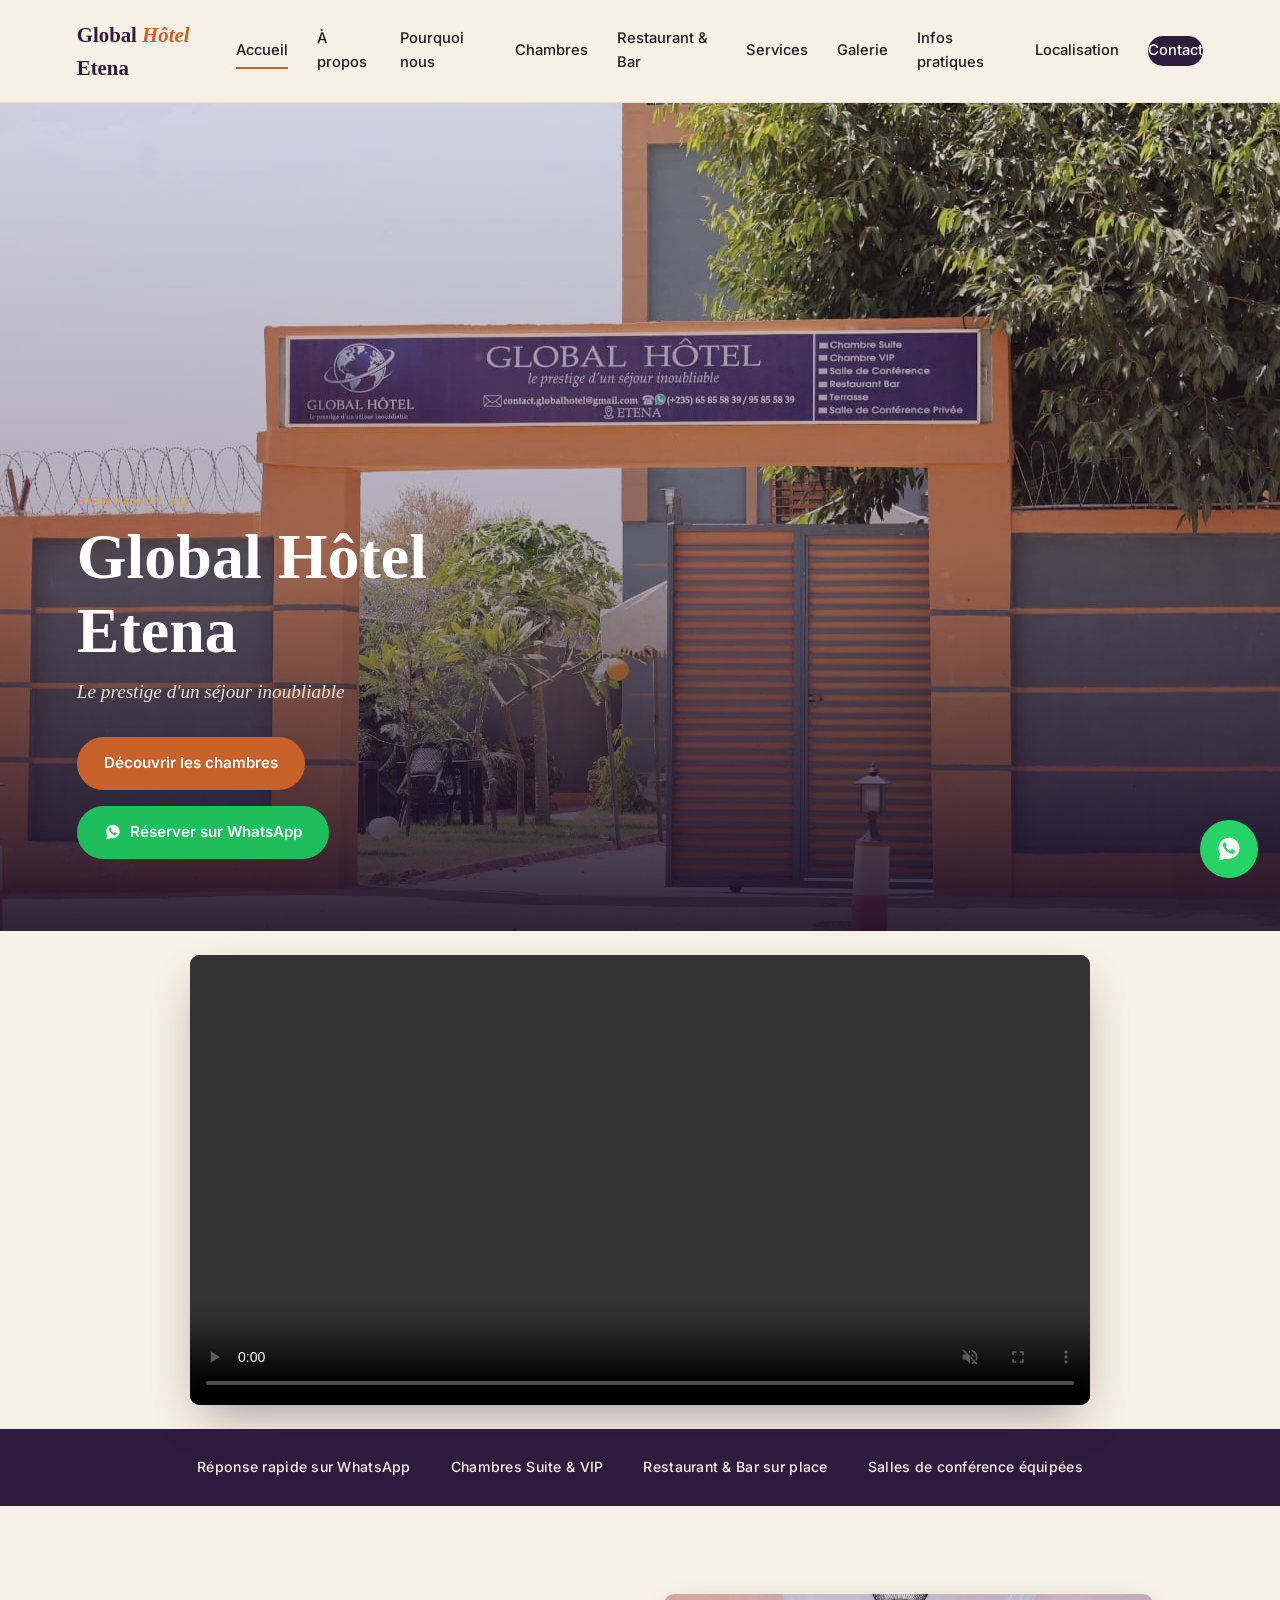
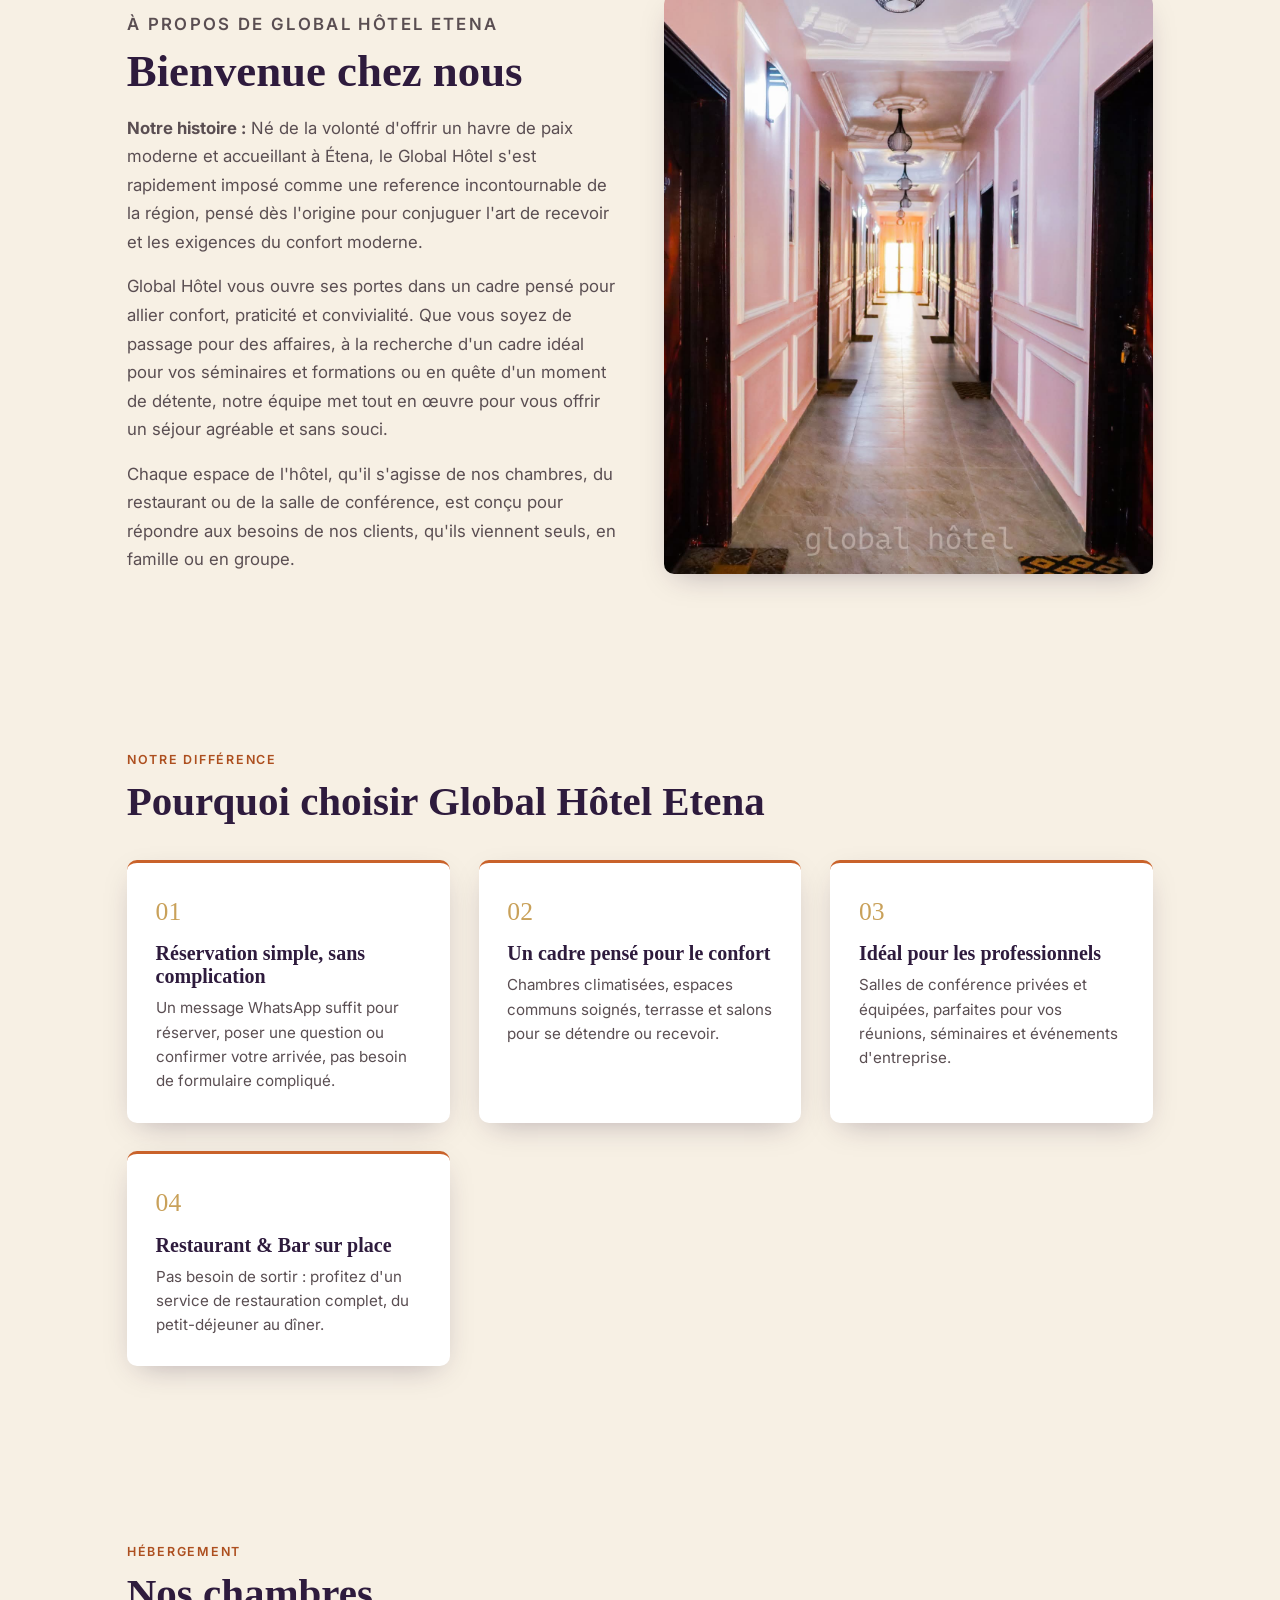
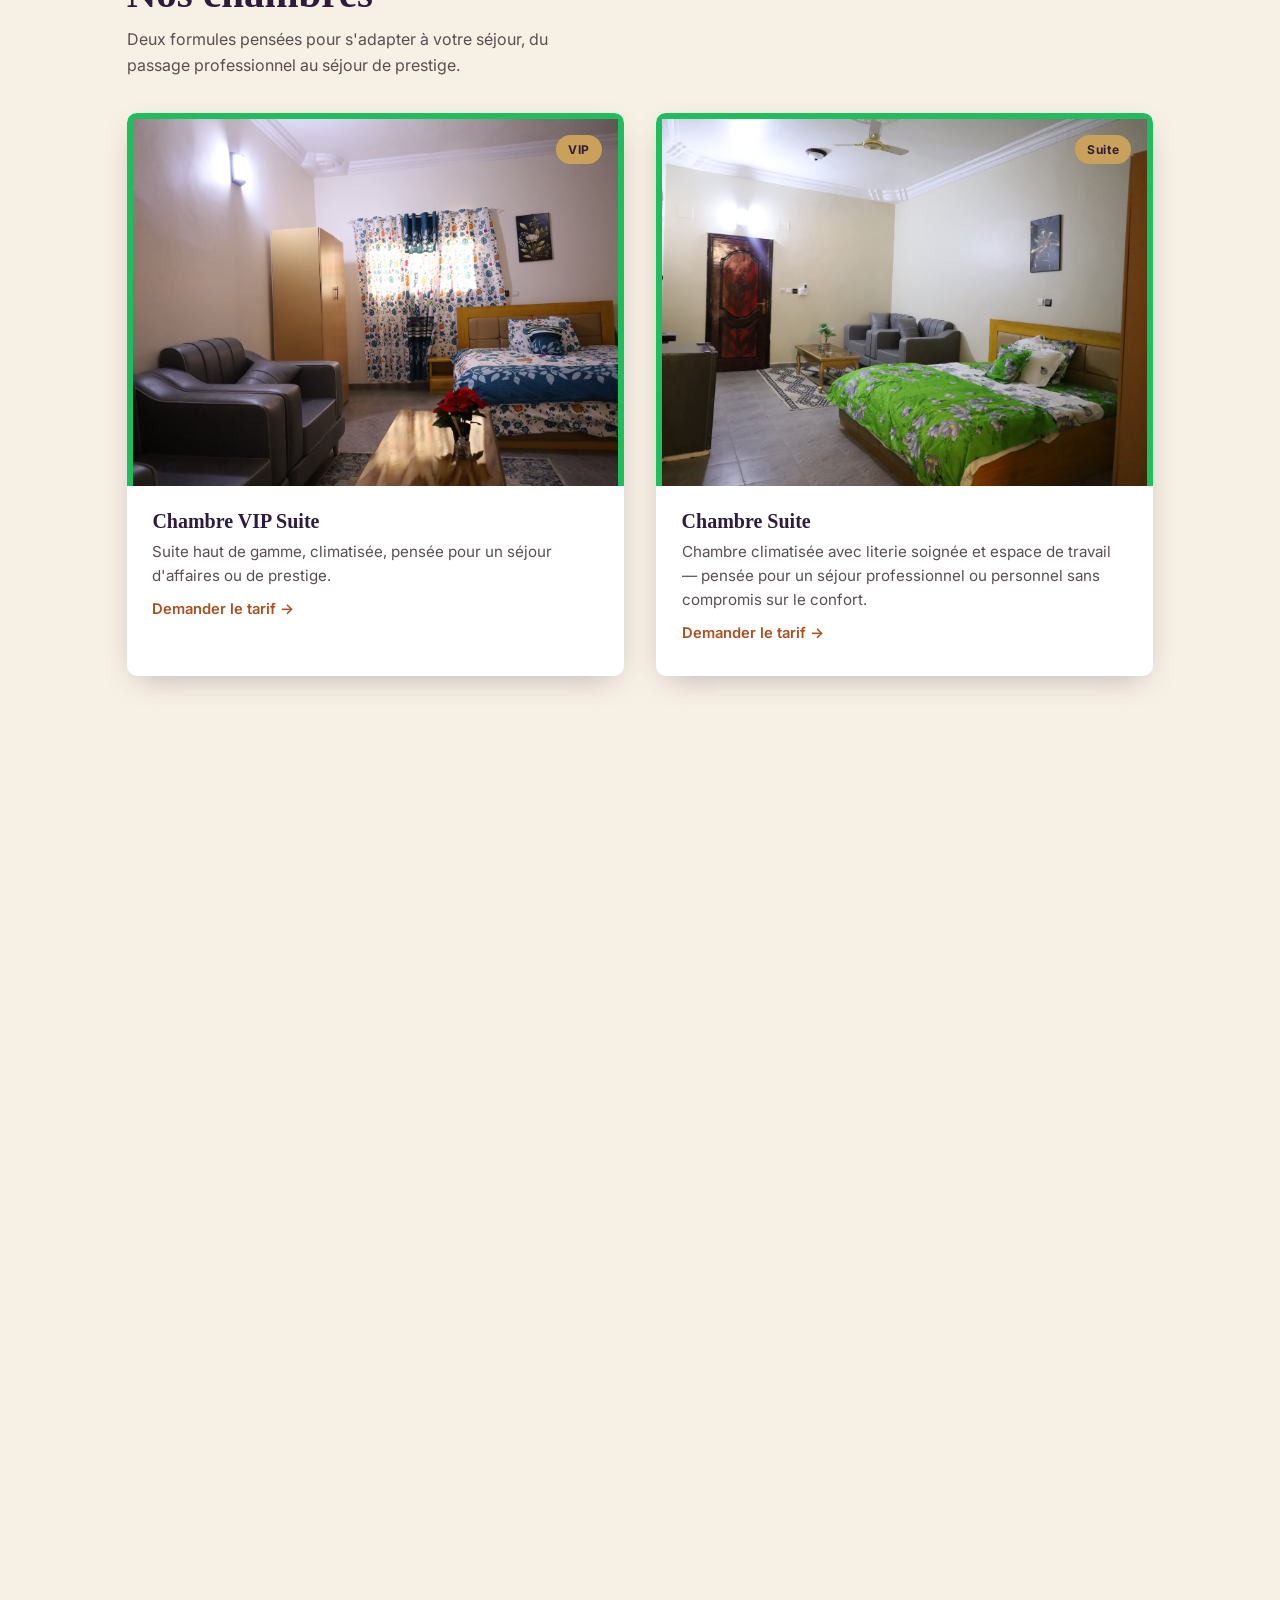
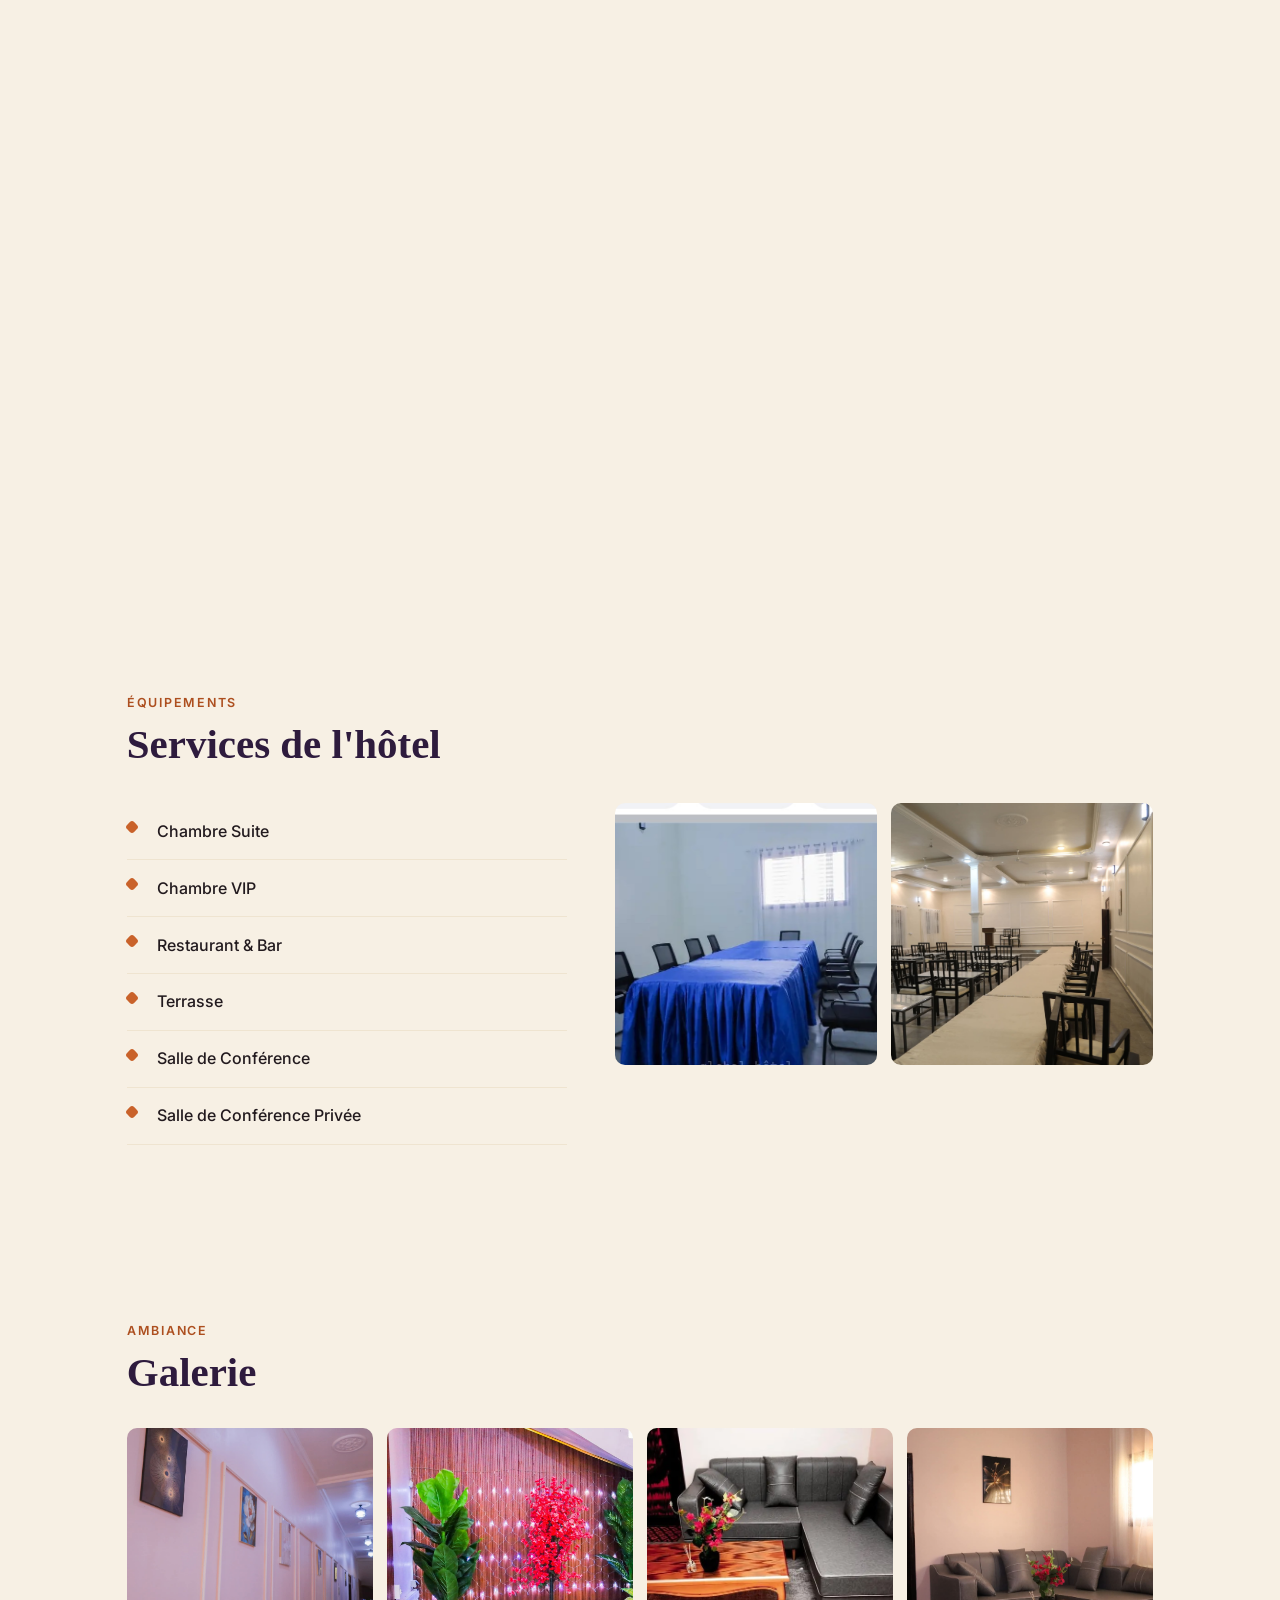
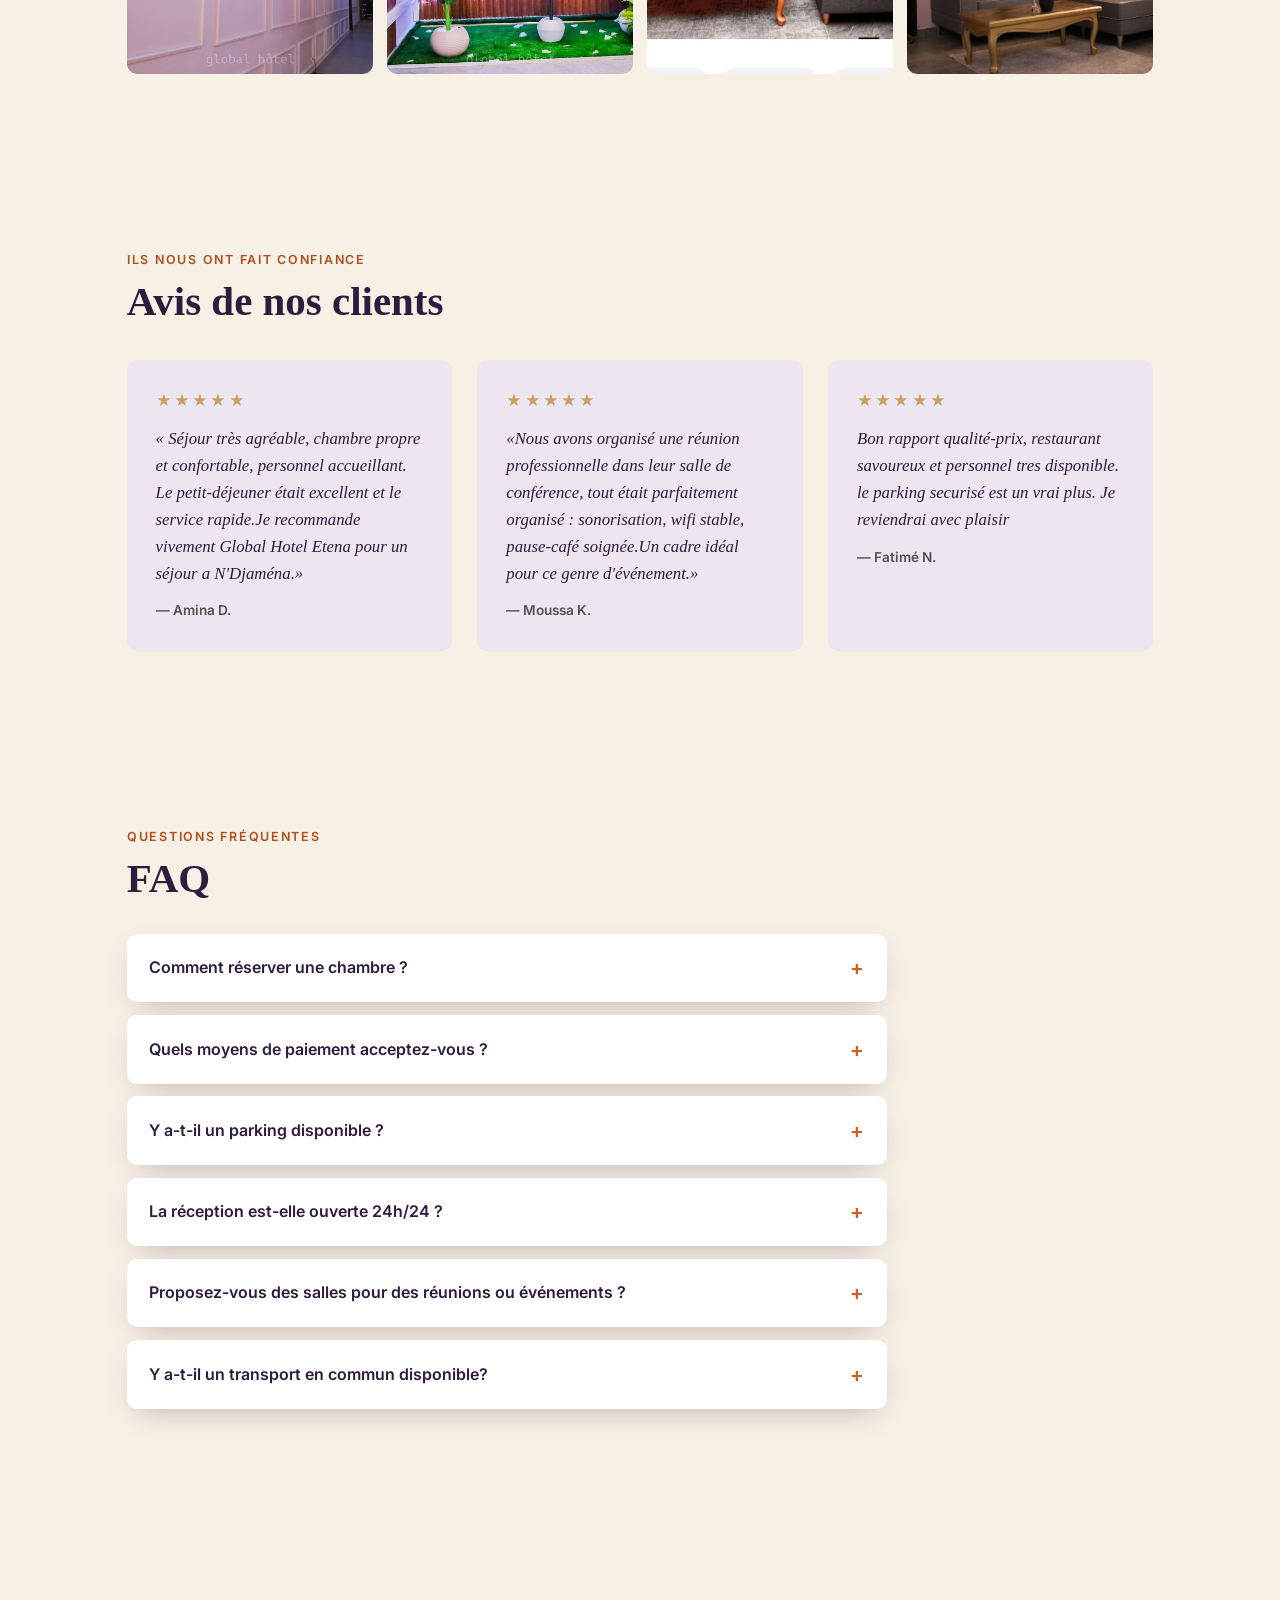
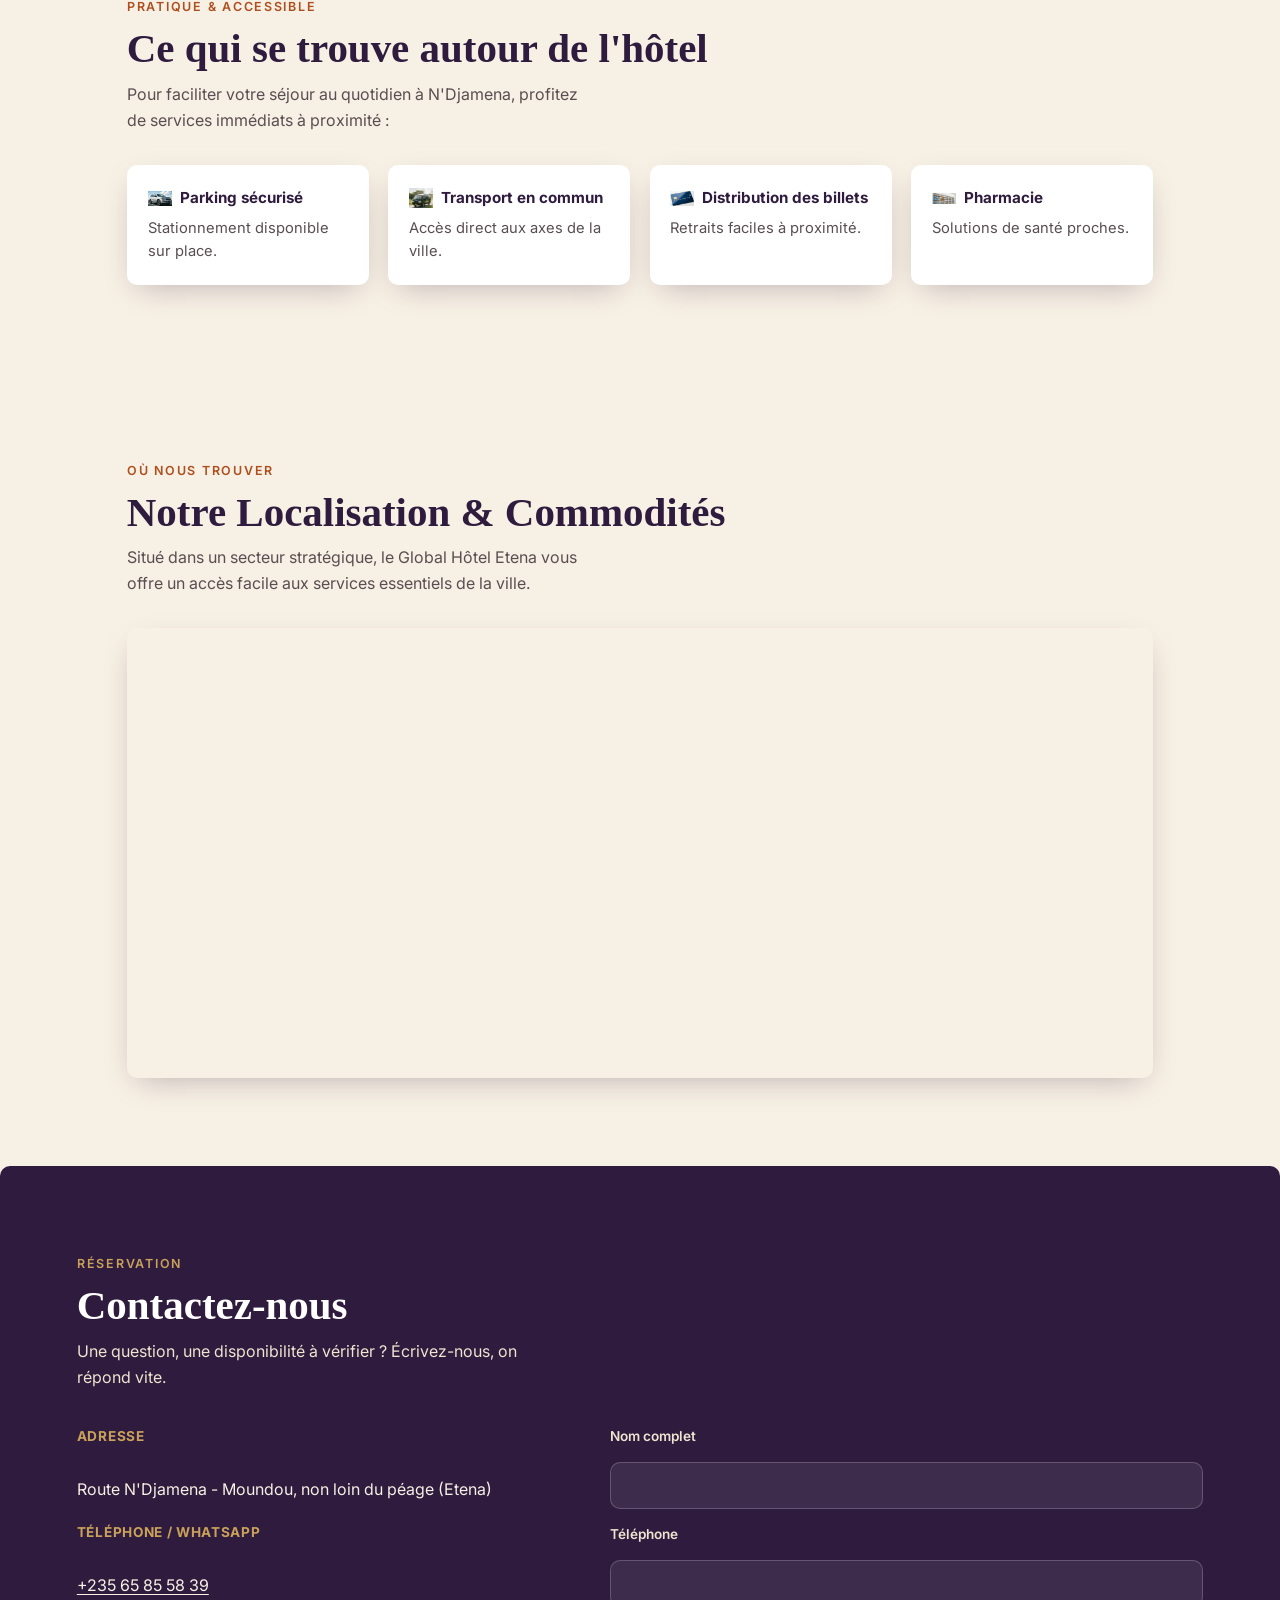
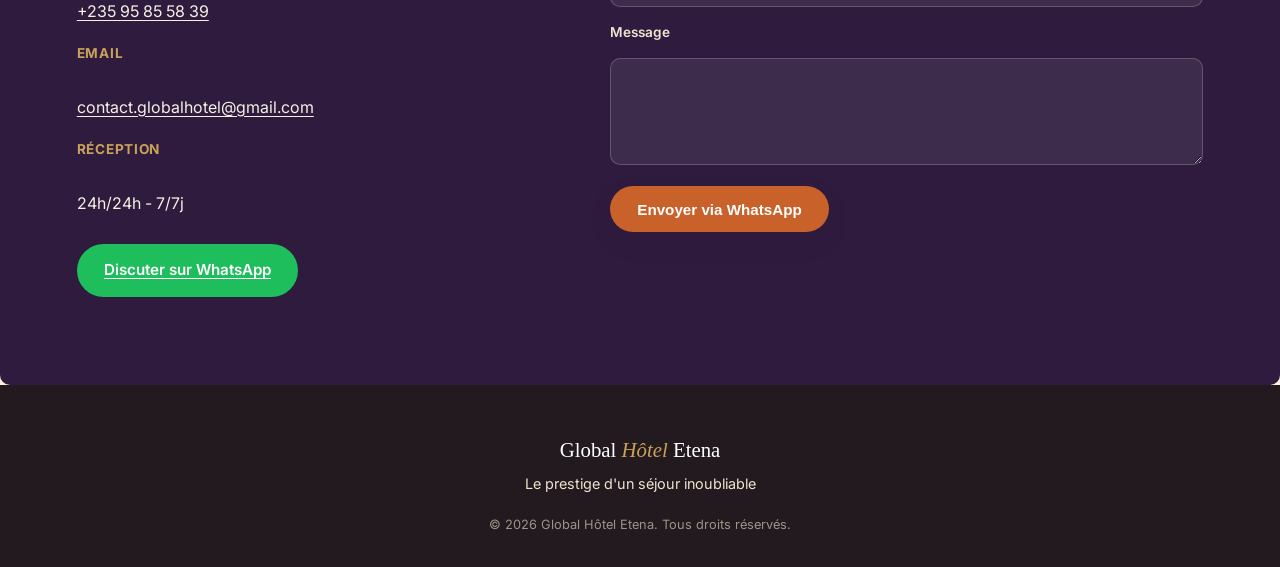
==== commit 91a70488: "ajout de image" ====
--- a/index.html
+++ b/index.html
@@ -7,14 +7,15 @@
 <meta name="theme-color" content="#3D2352">
 <title>Global Hôtel Etena — Le prestige d'un séjour inoubliable | N'Djamena, Tchad</title>
 <meta name="description" content="Global Hôtel Etena : chambres Suite et VIP, restaurant-bar, salles de conférence, terrasse. Réservez en un message sur WhatsApp.">
-
-<!-- Partage réseaux sociaux -->
 <meta property="og:type" content="website">
+<meta property="og:locale" content="fr_TD">
+<meta property="og:url" content="https://koumser-school.github.io/Global-hotel-Etena/">
 <meta property="og:title" content="Global Hôtel Etena — Le prestige d'un séjour inoubliable">
 <meta property="og:description" content="Chambres Suite et VIP, restaurant-bar, salles de conférence, terrasse. Réservez en un message sur WhatsApp.">
-<meta property="og:image" content="images/hero-entree.jpg">
-<meta property="og:locale" content="fr_TD">
-
+<meta property="og:image" content="https://koumser-school.github.io/Global-hotel-Etena/images/apercu.jpg">
+<meta property="og:image:width" content="720">
+<meta property="og:image:height" content="378">
+<meta property="og:image:alt" content="Entrée du Global Hôtel Etena">
 <link rel="icon" href="data:,">
 <link rel="preconnect" href="https://fonts.googleapis.com">
 <link rel="preconnect" href="https://fonts.gstatic.com" crossorigin>
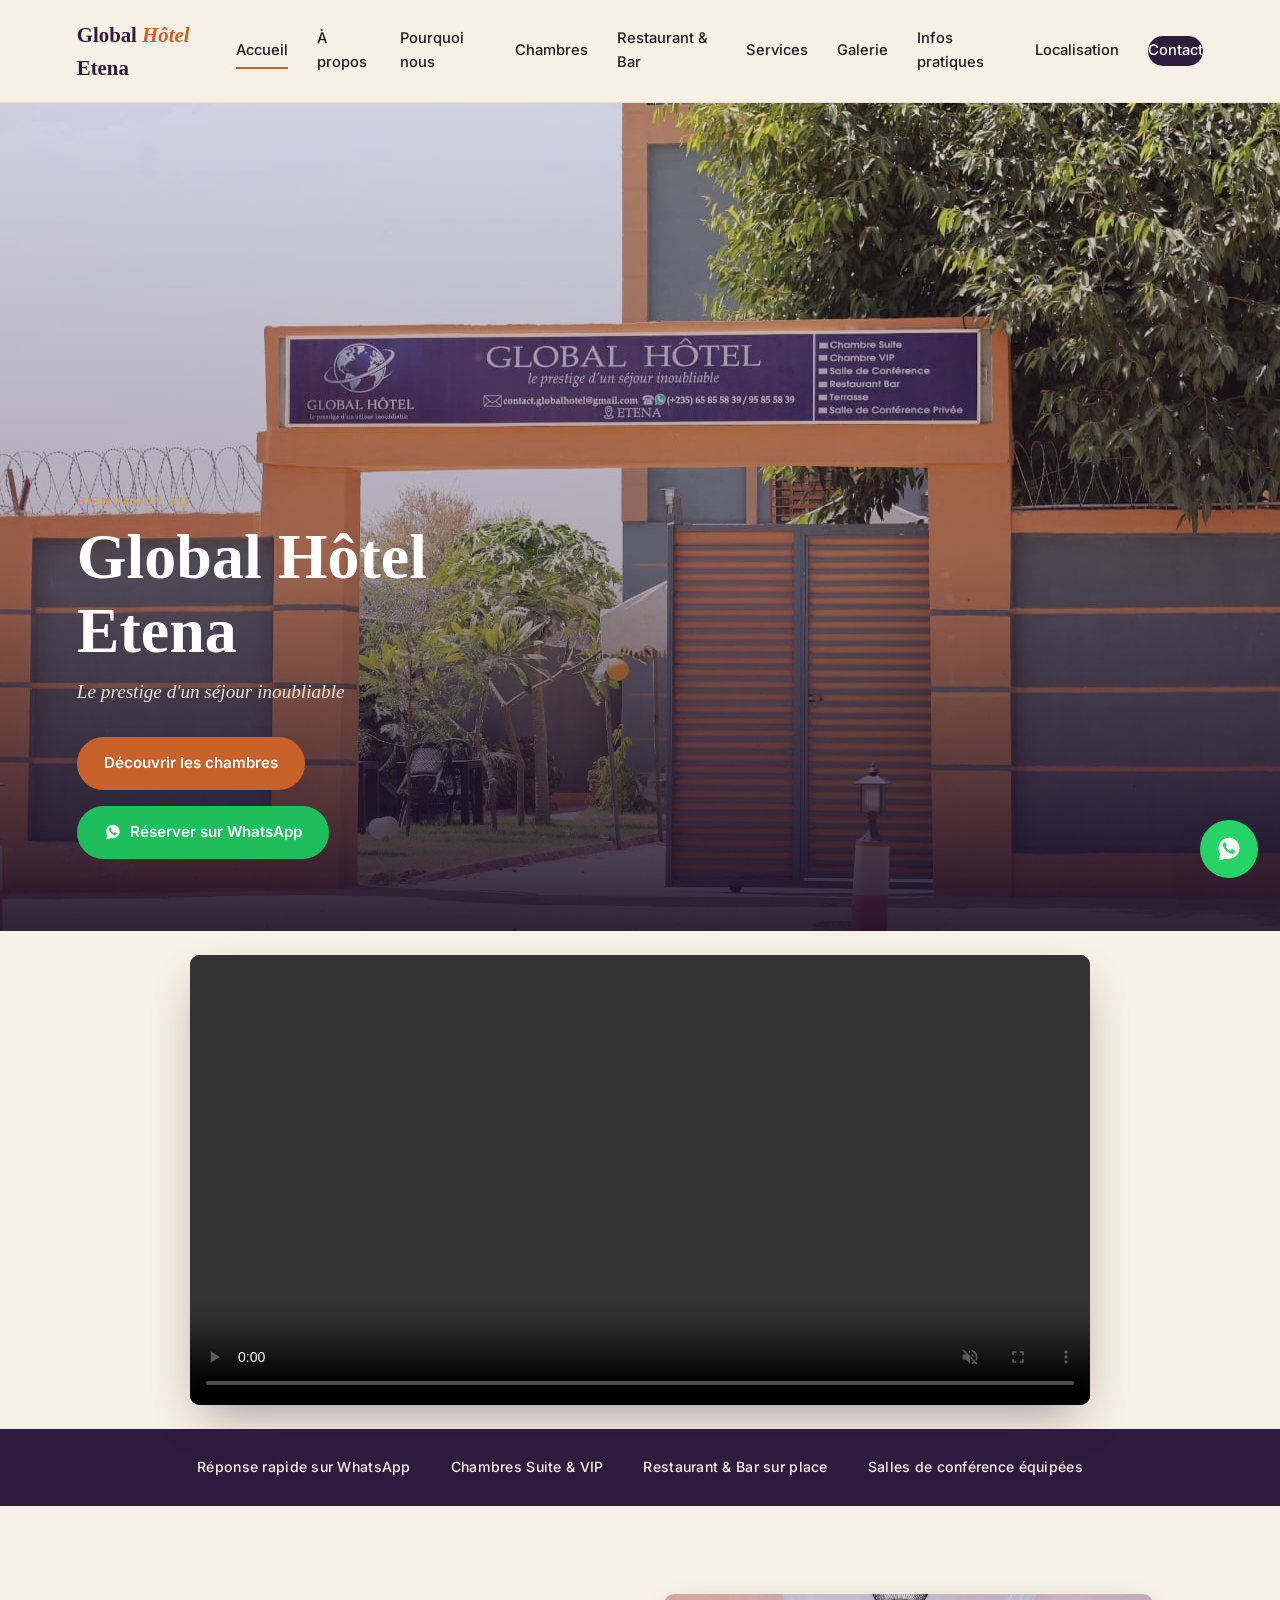
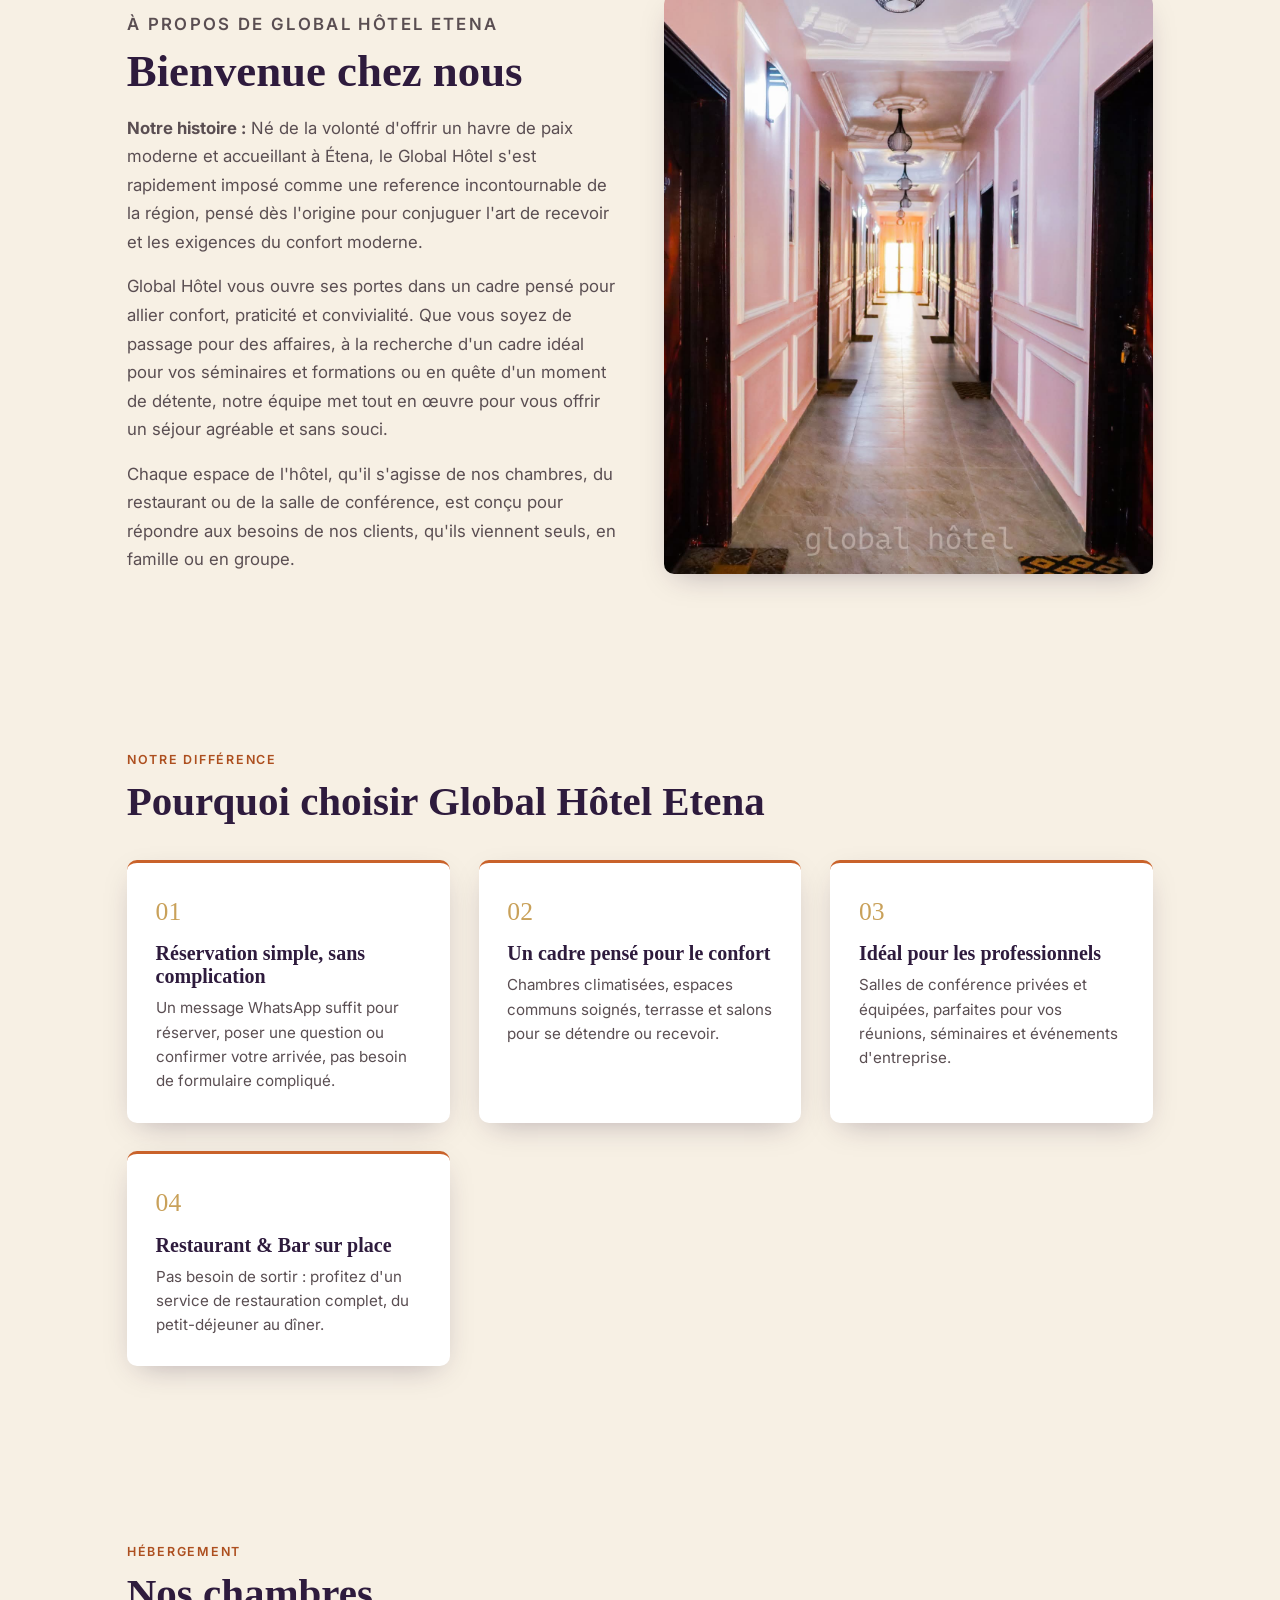
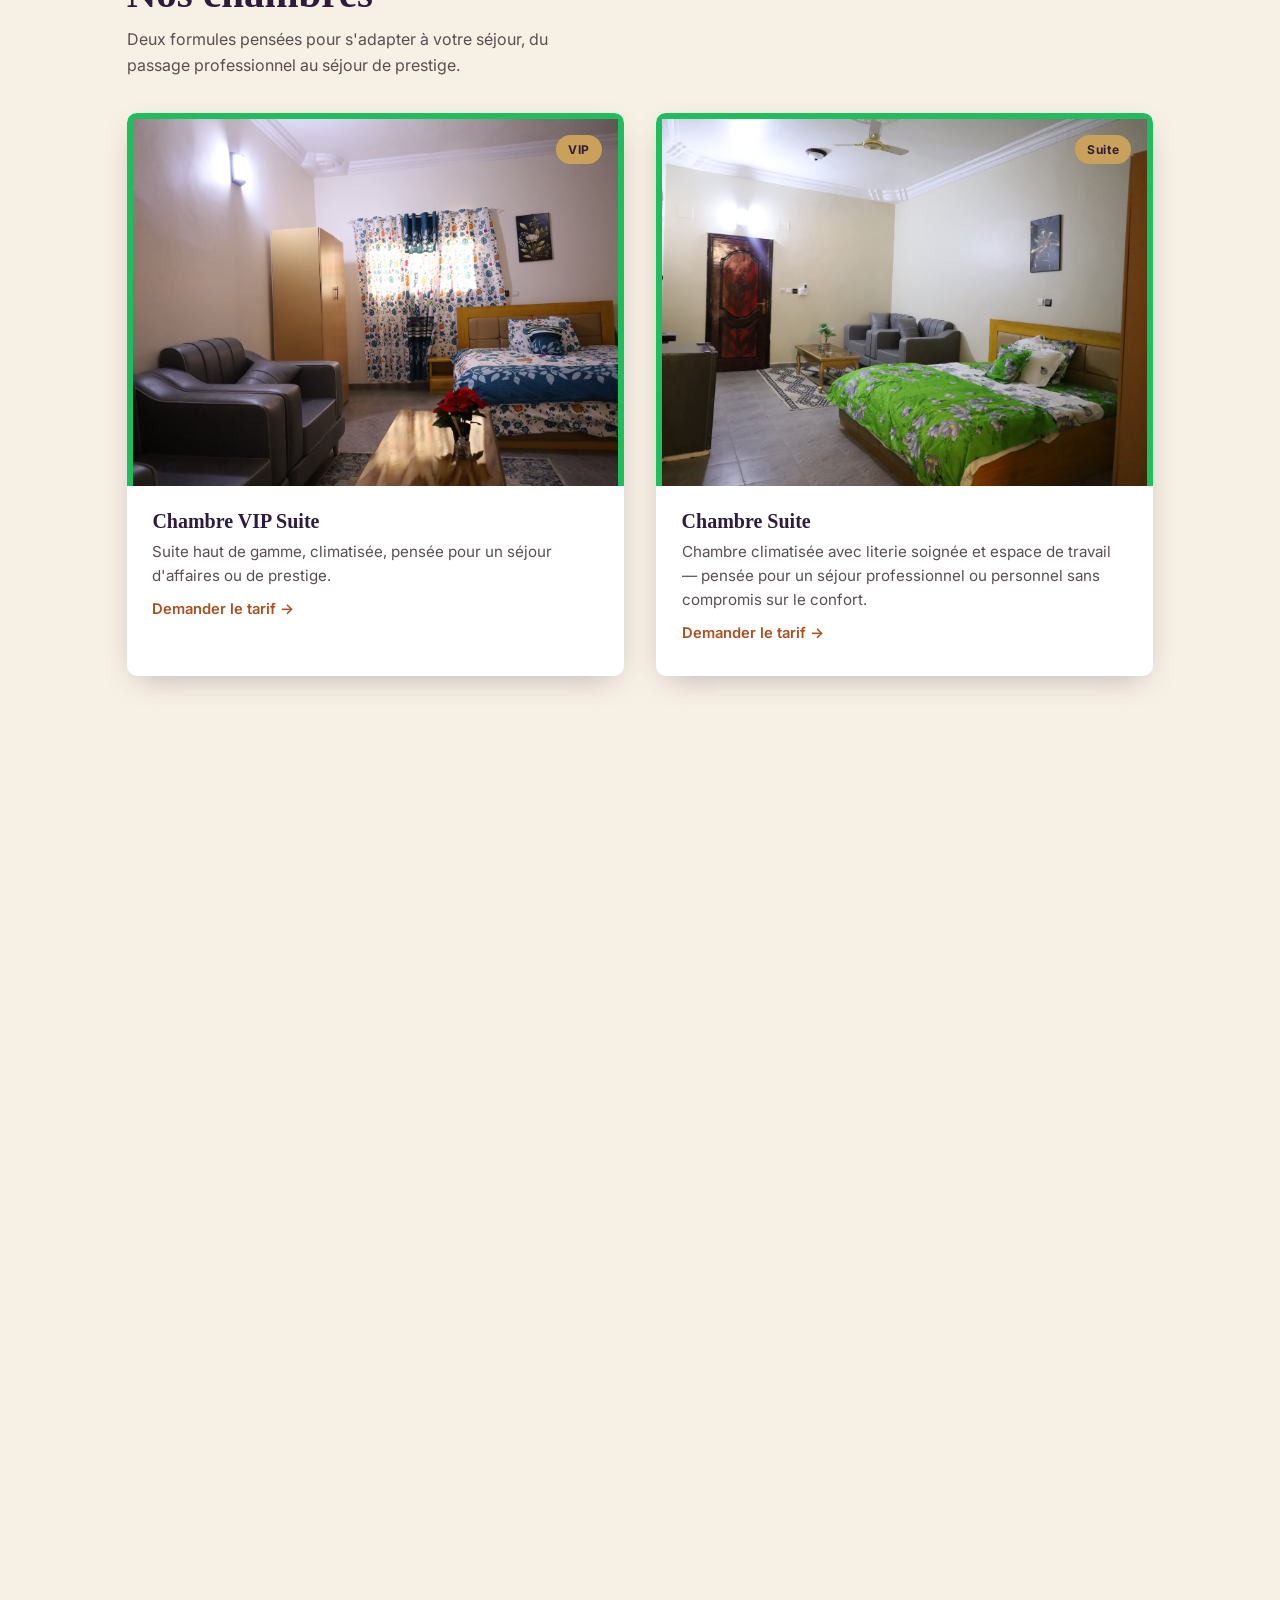
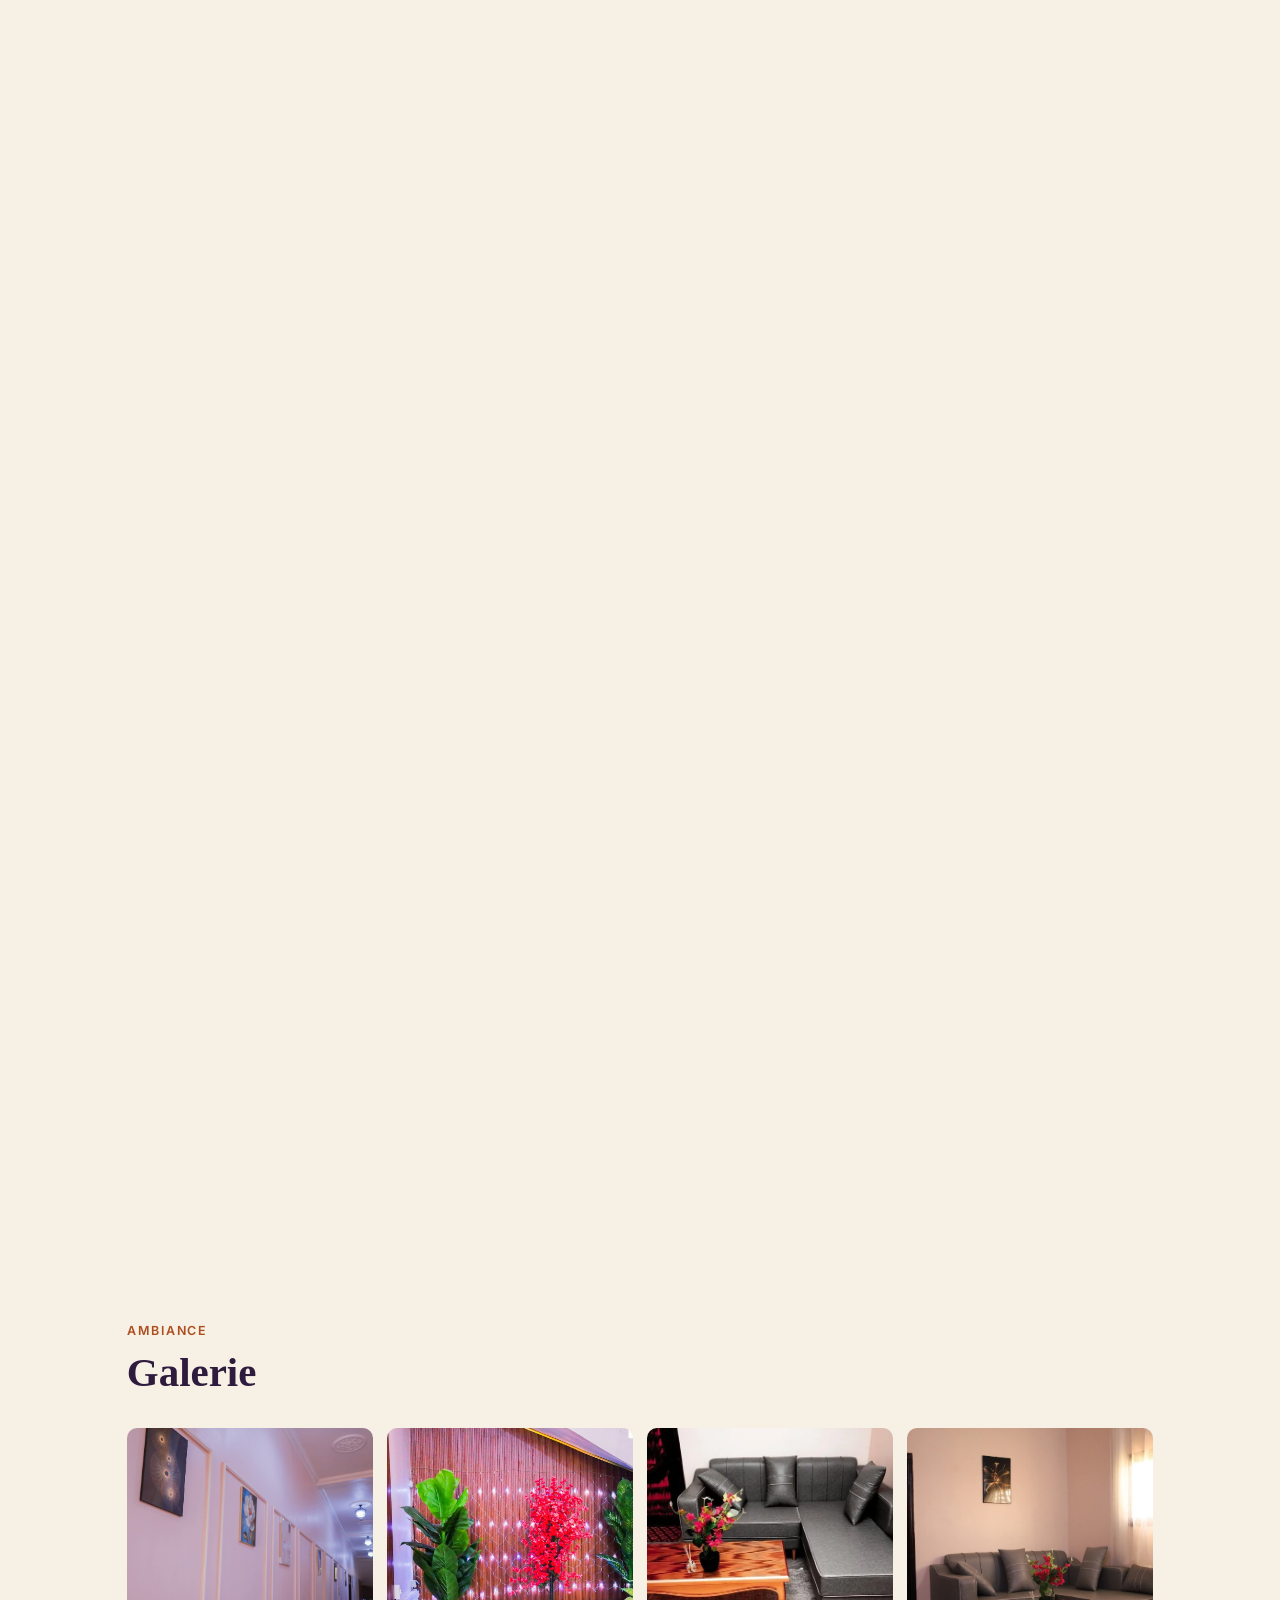
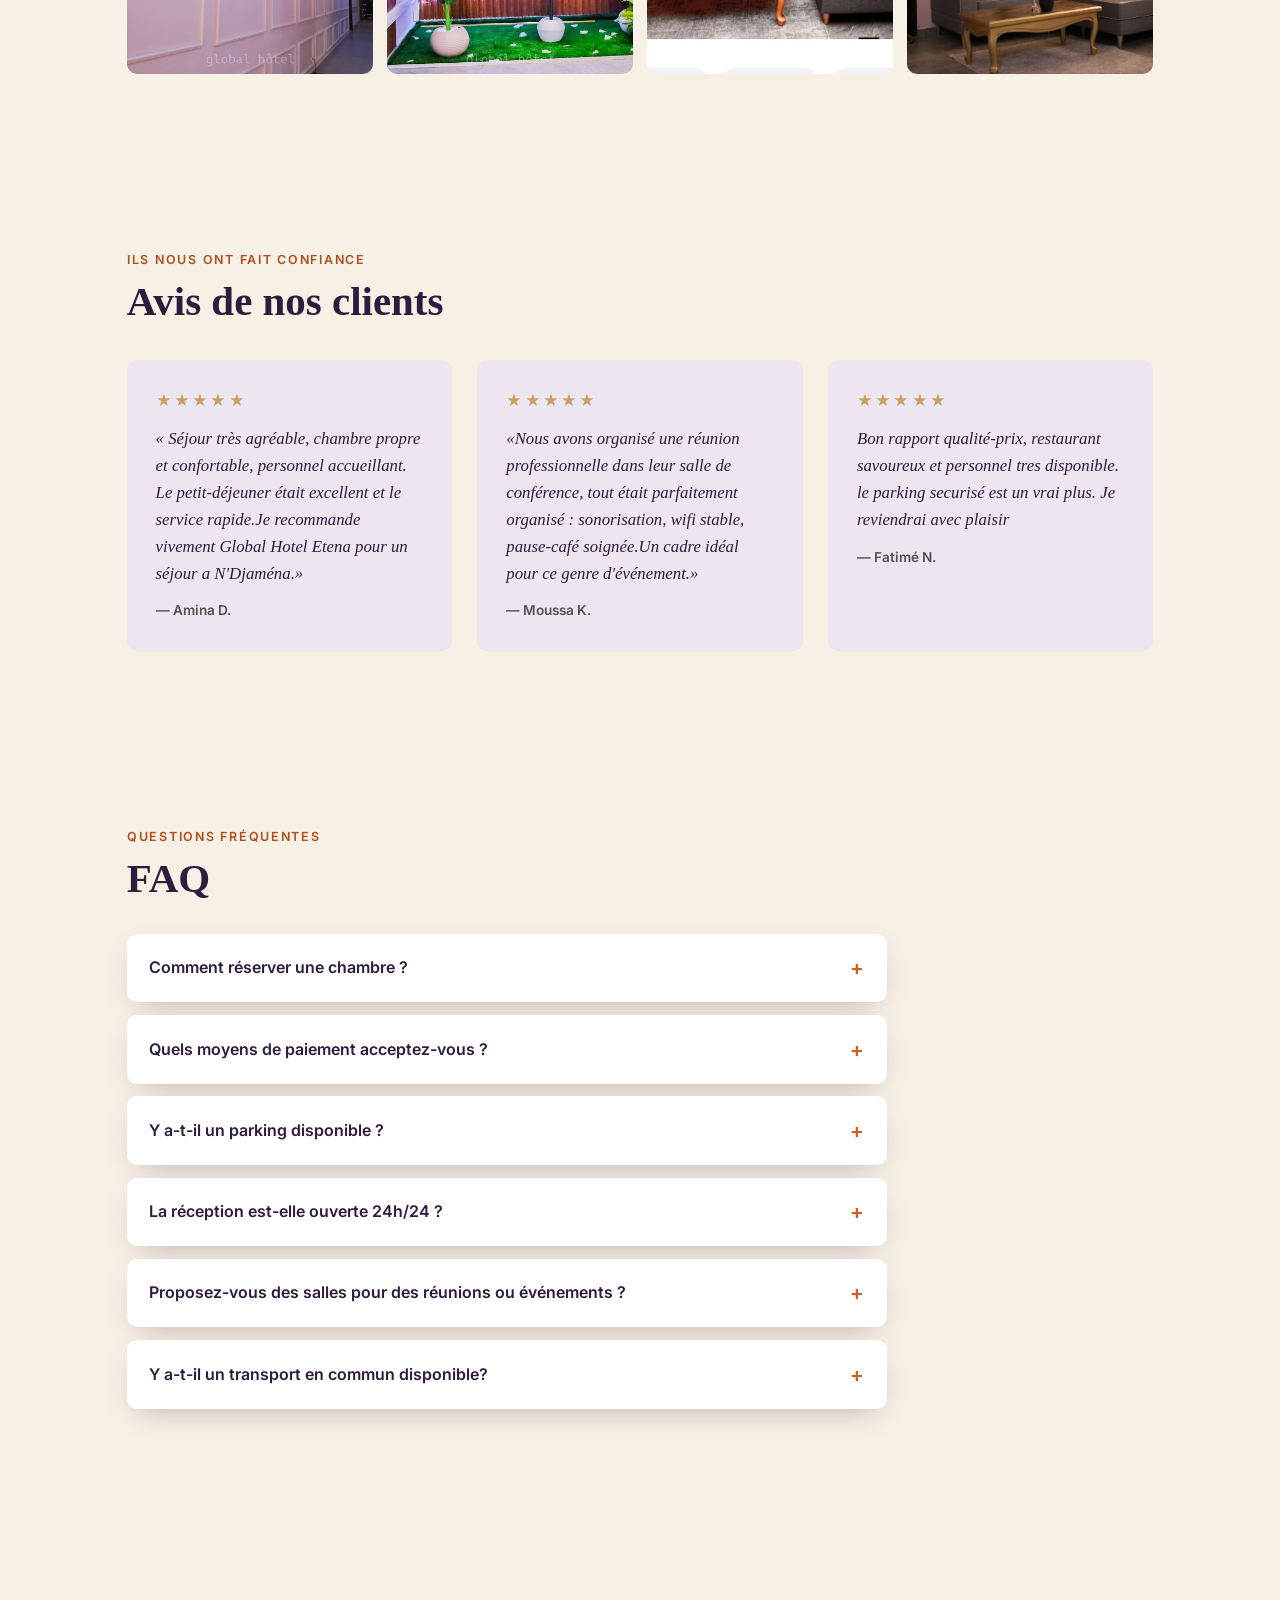
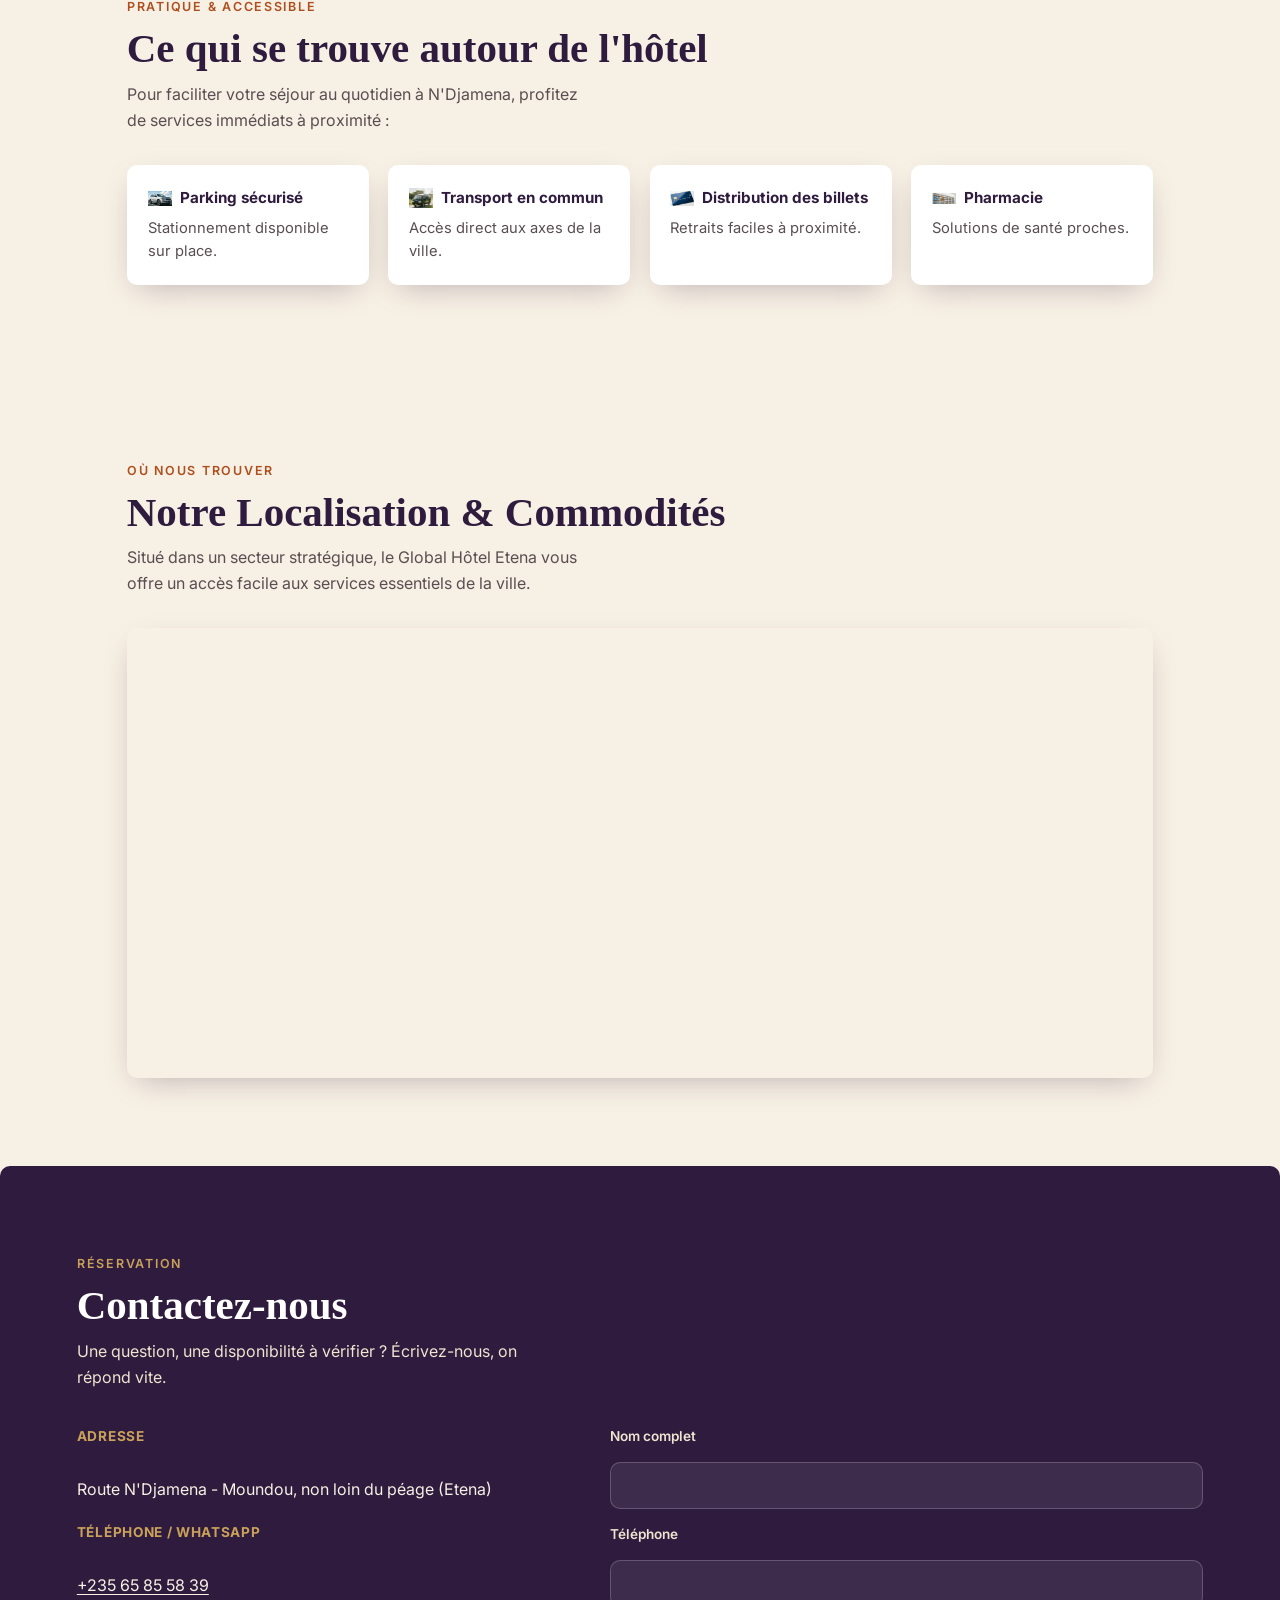
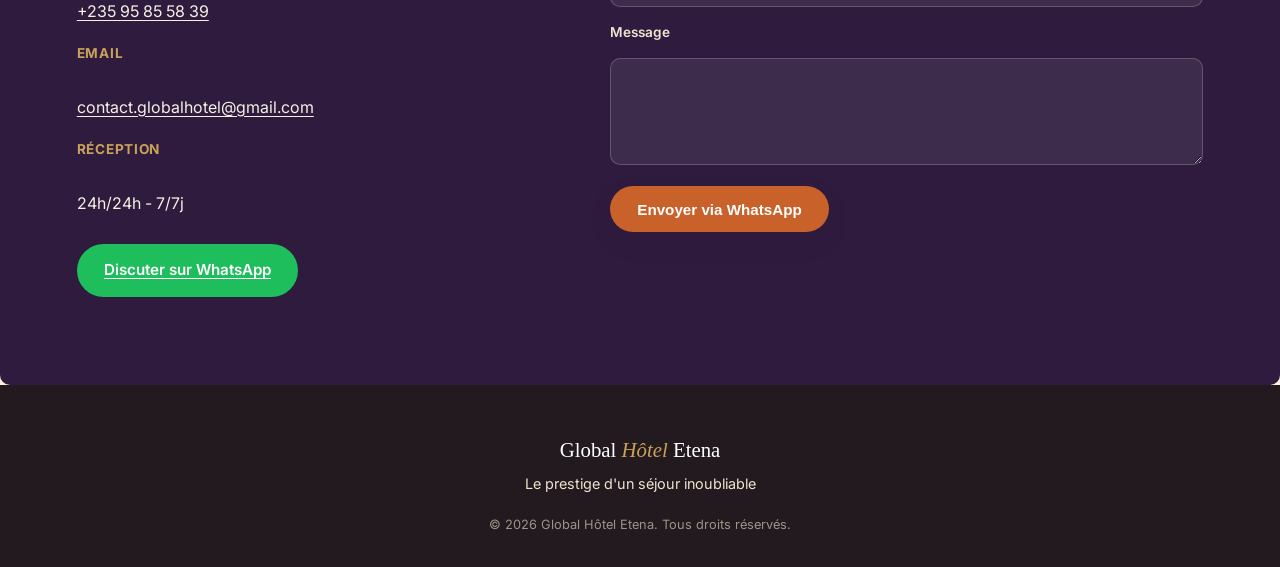
==== commit daccb6ed: "modification d'une partie du code" ====
--- a/index.html
+++ b/index.html
@@ -83,7 +83,7 @@
 <section class="section section-video-presentation">
   <div class="centre-video-pro">
     <video autoplay muted loop playsinline controls >
-      <source src="videos/WhatsApp Video 2026-09-01 at 14.41.09 (1).mp4" type="video/mp4" loading="lazy" preload="none">
+      <source src="videos/video-hotel.mp4" type="video/mp4" loading="lazy" preload="none">
       Votre navigateur ne prend pas en charge la vidéo.
     </video>
   </div>
@@ -191,7 +191,7 @@
       <!-- Insertion de la vidéo ici sous forme de carte vidéo interactive -->
     <div class="carte-video-restaurant">
       <video autoplay muted loop playsinline controls>
-        <source src="videos/WhatsApp Video 2026-09-01 at 14.41.09.mp4" type="video/mp4" >
+        <source src="videos/video-restaurant.mp4" type="video/mp4" >
         Votre navigateur ne prend pas en charge la vidéo.
       </video>
     </div>
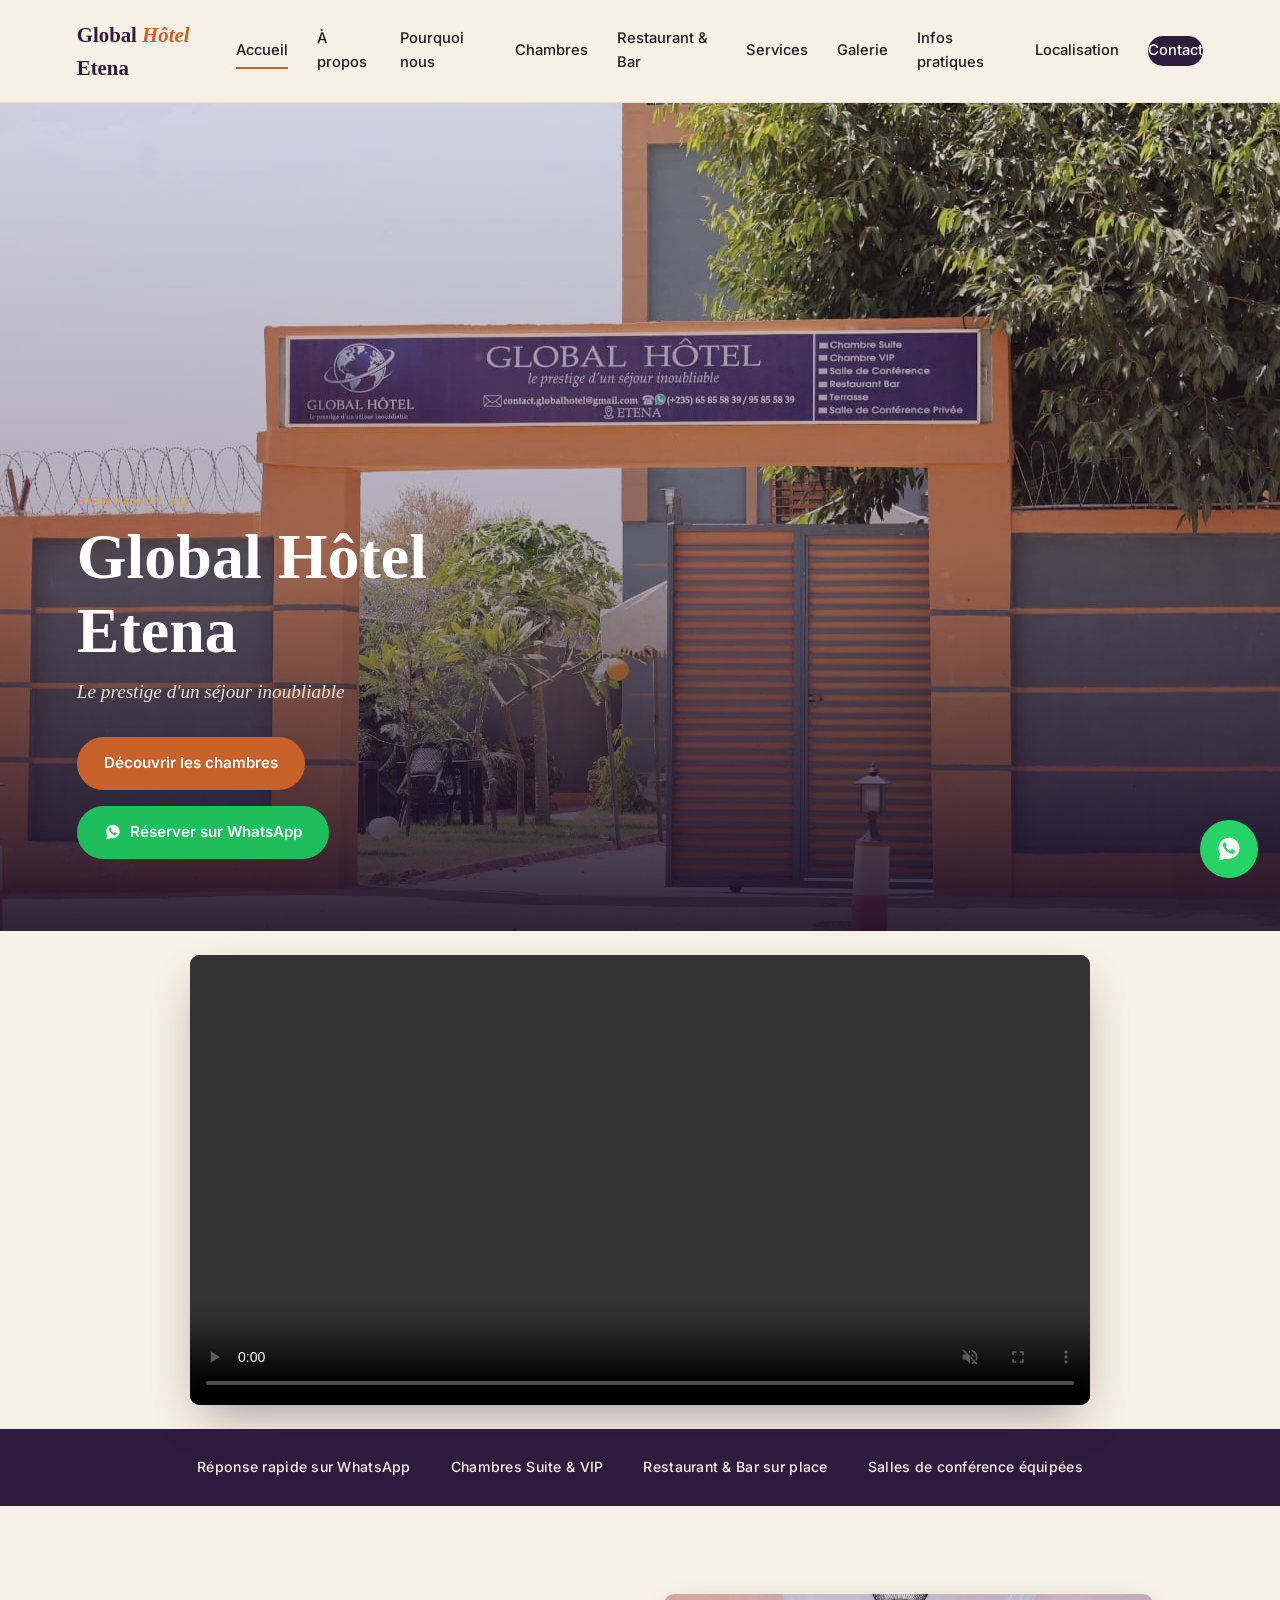
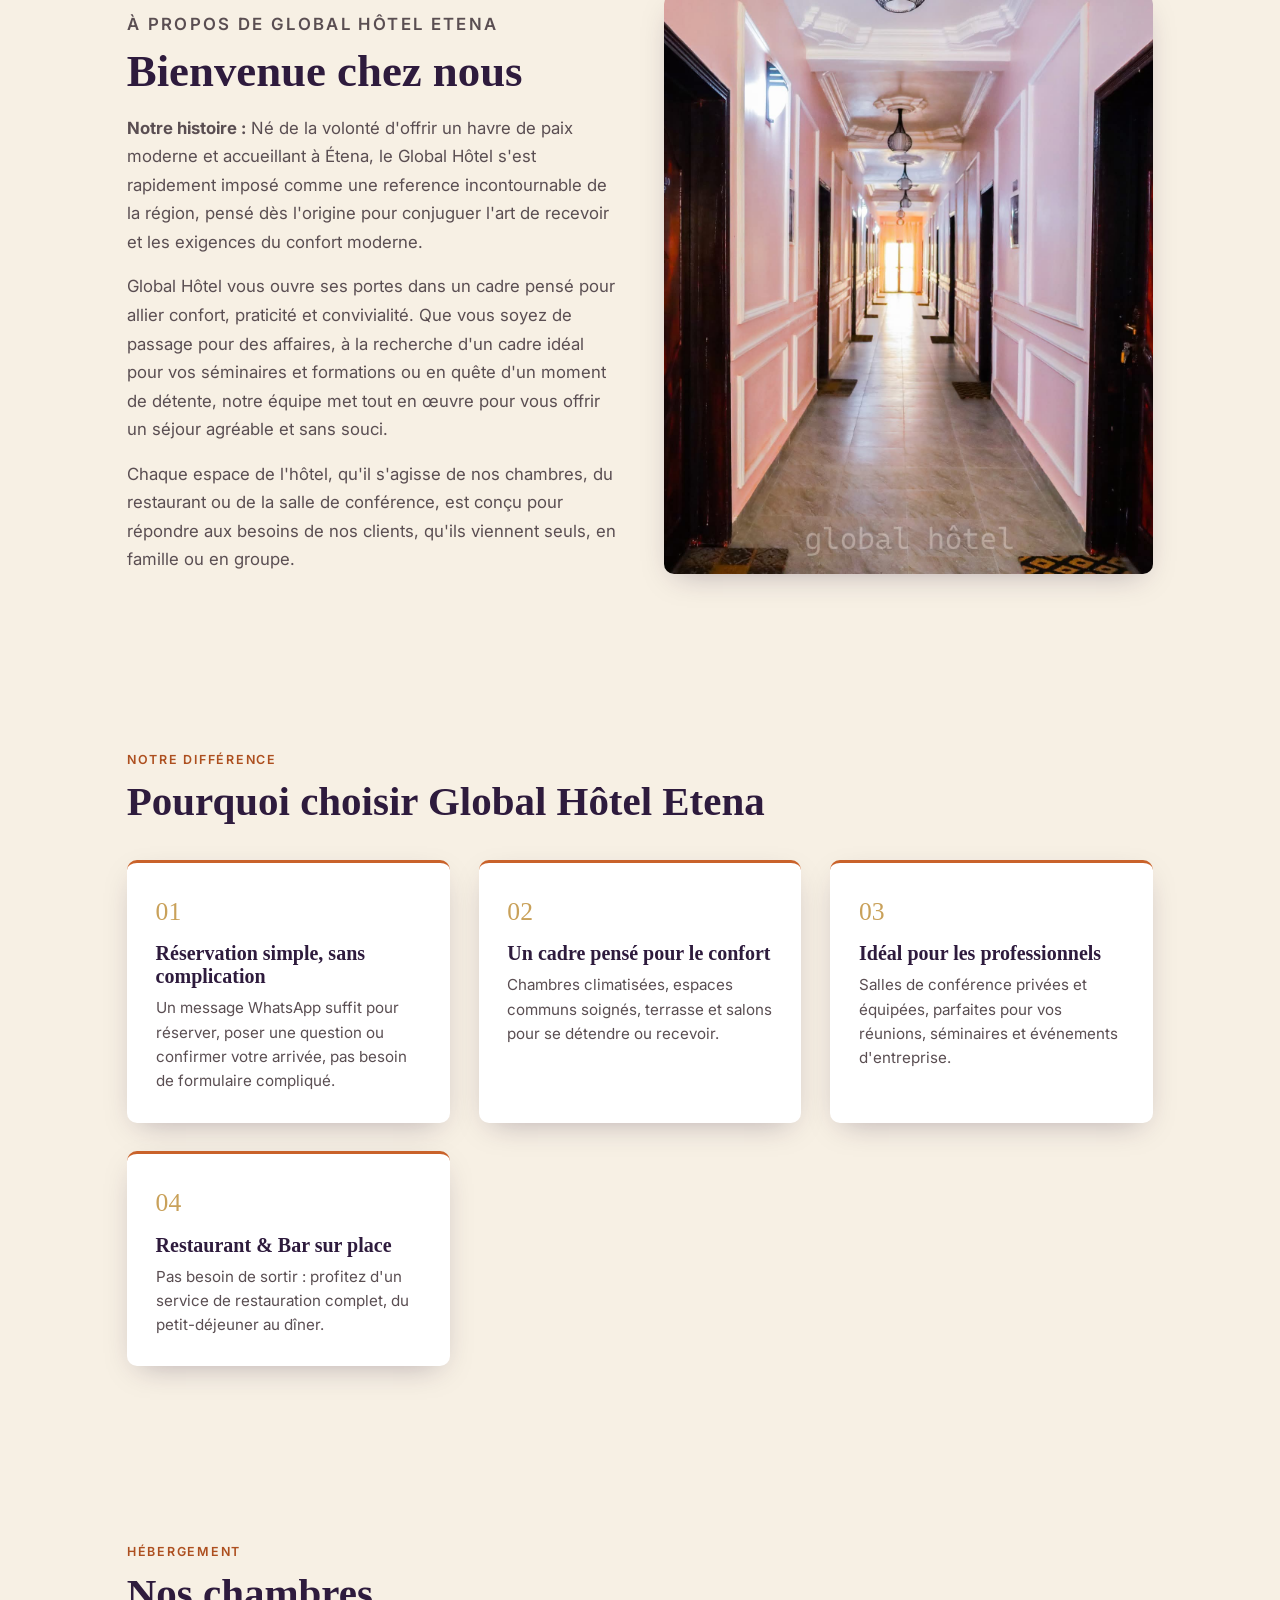
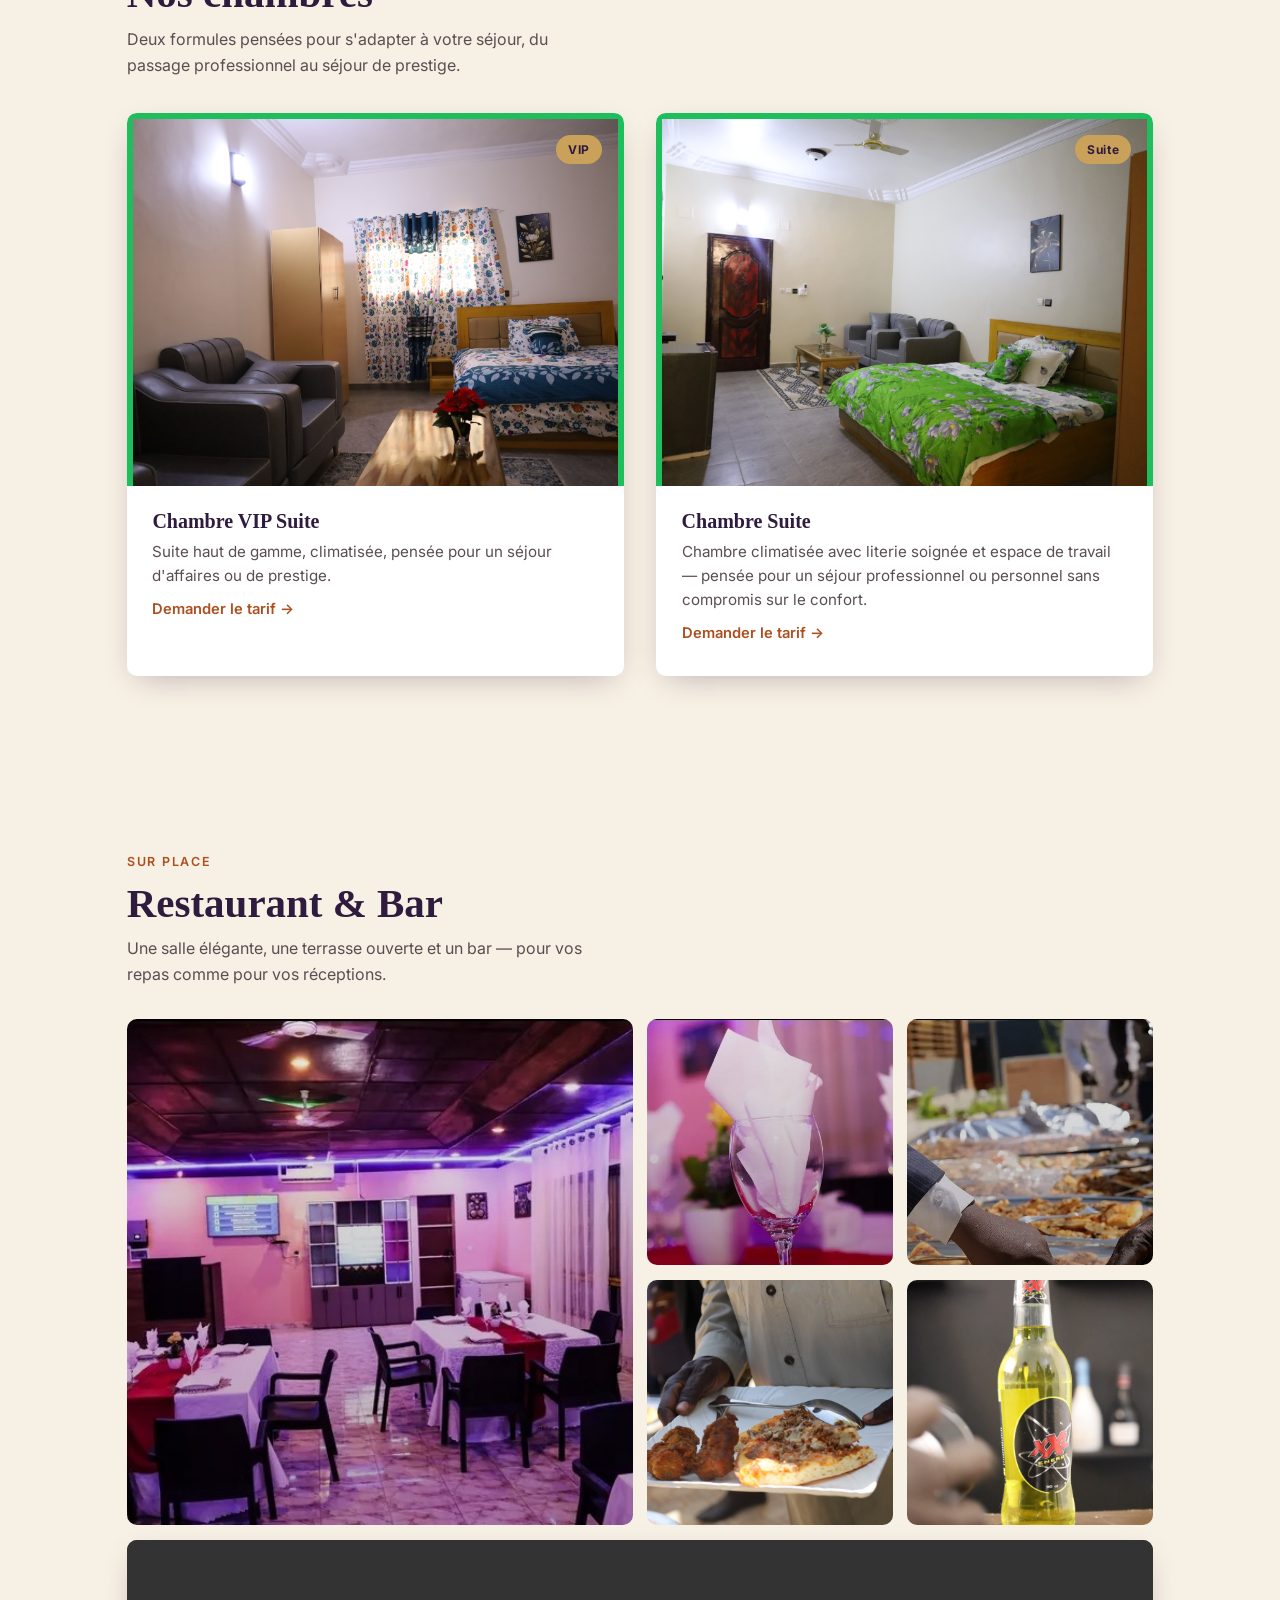
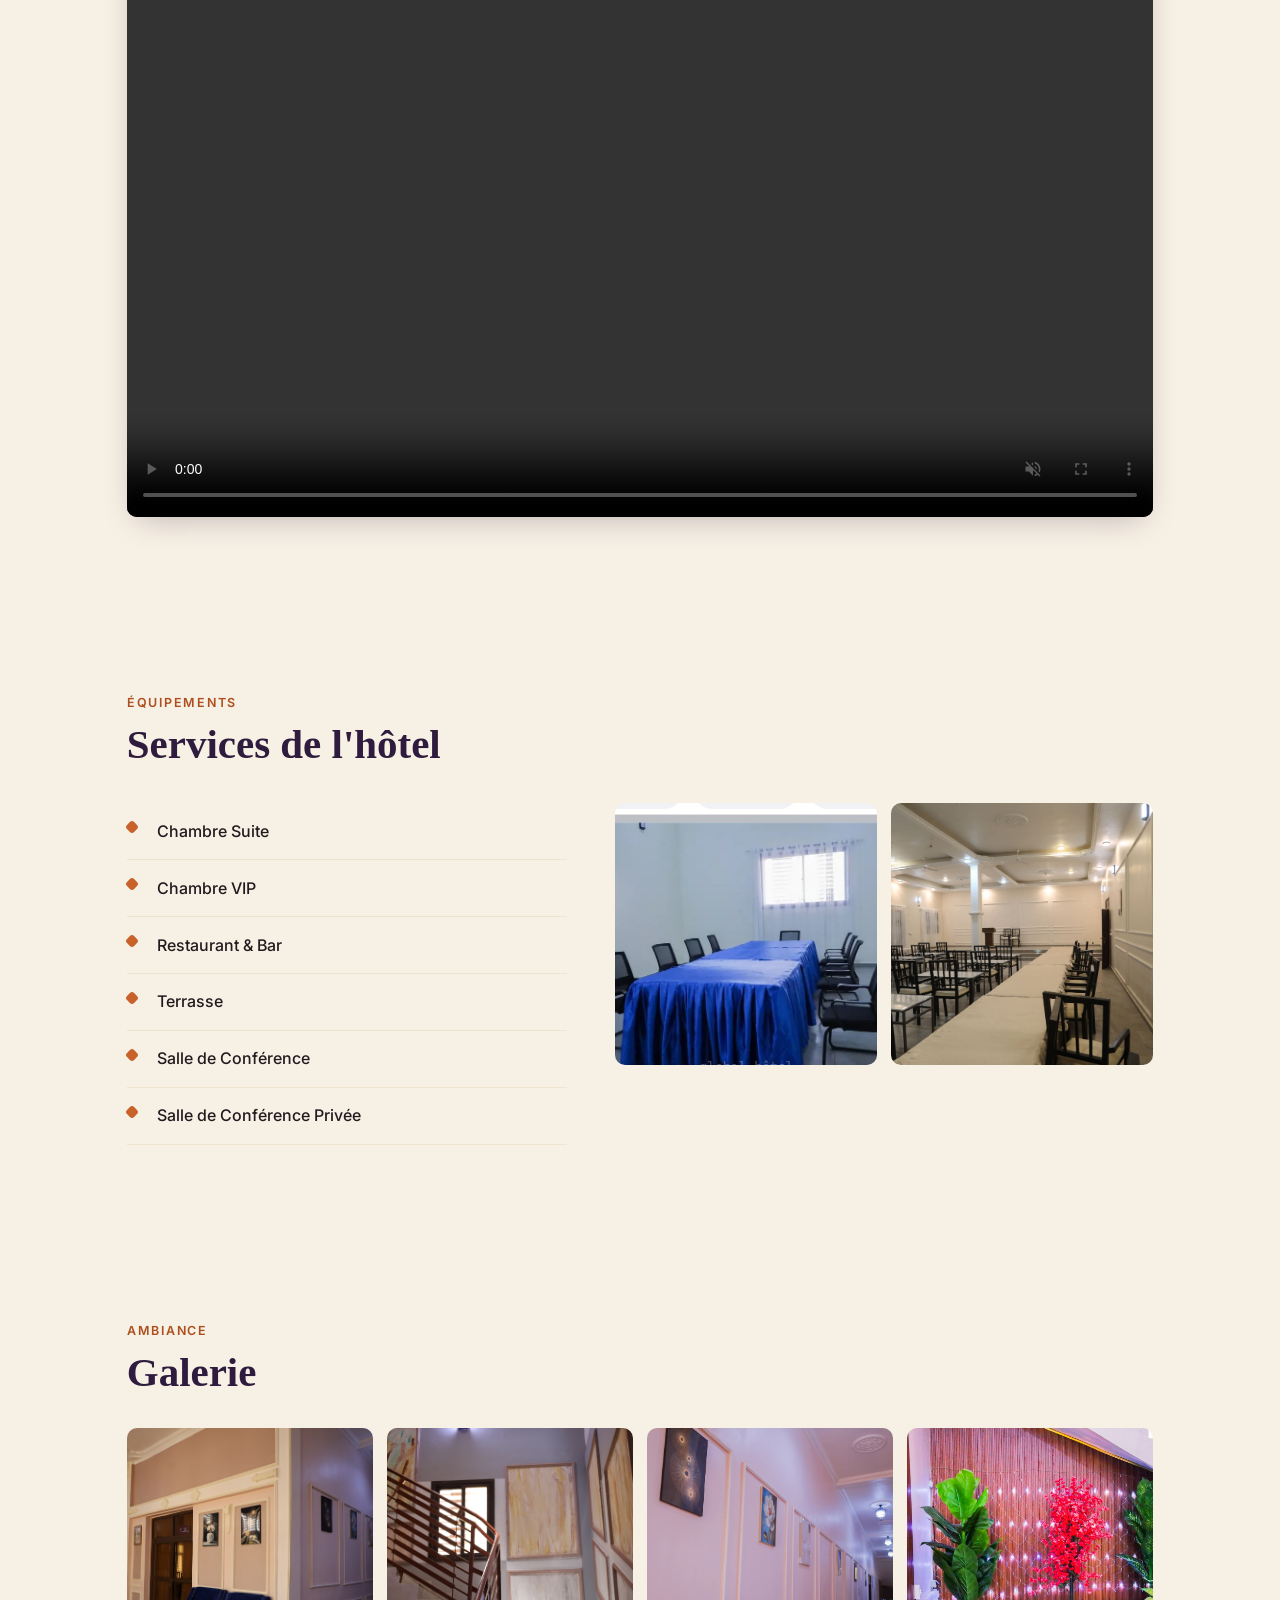
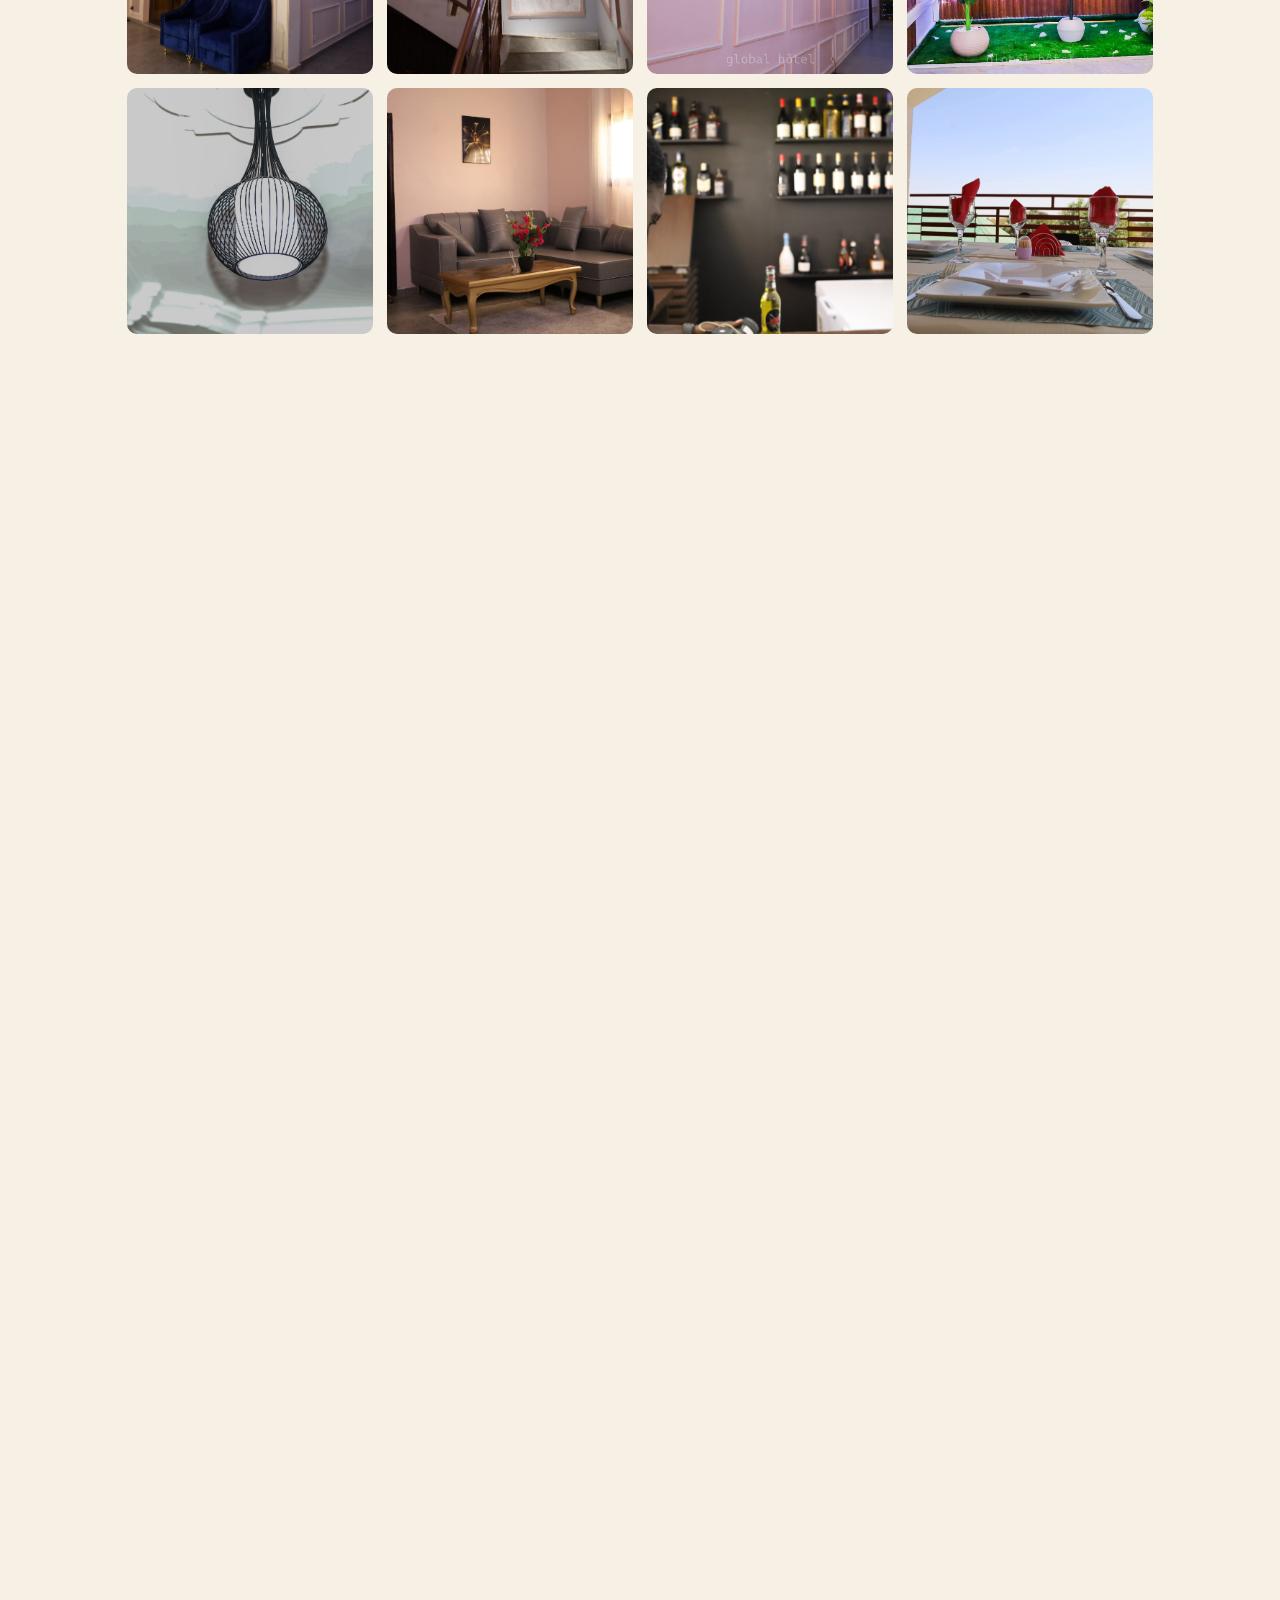
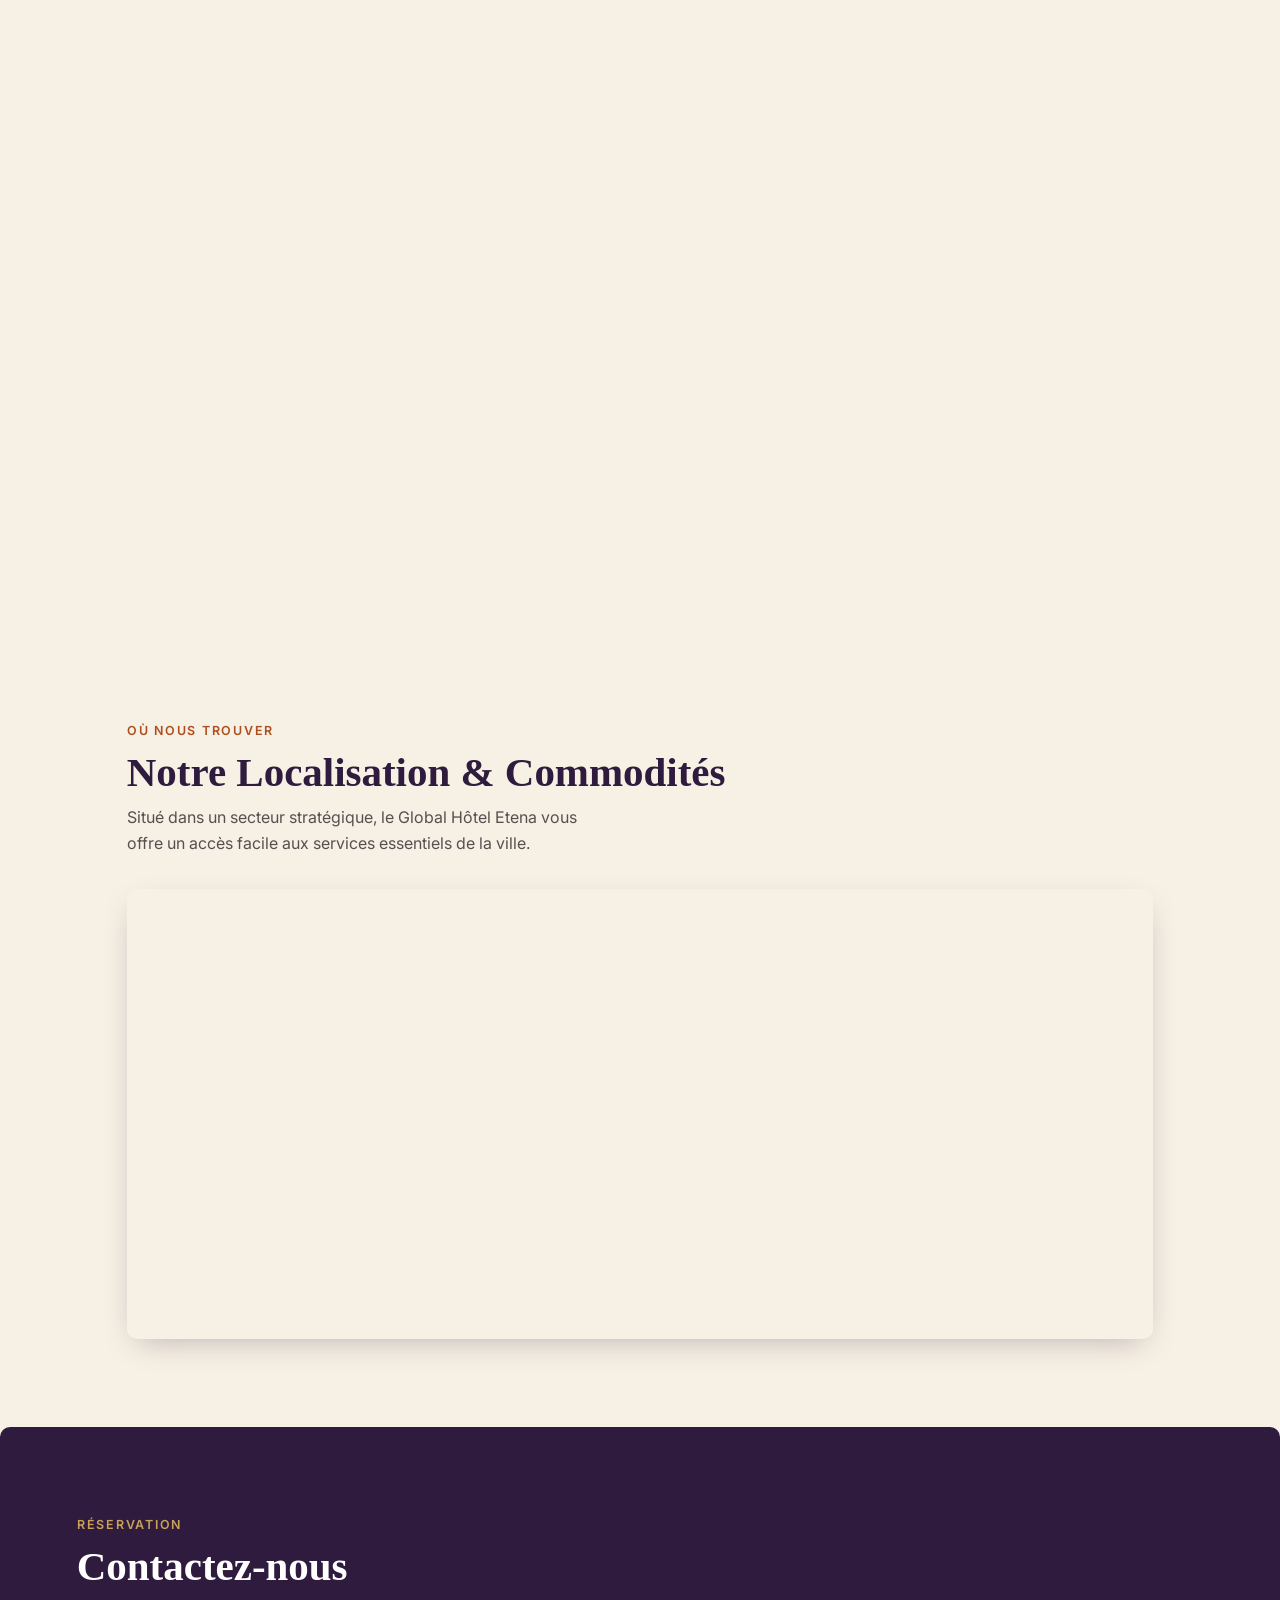
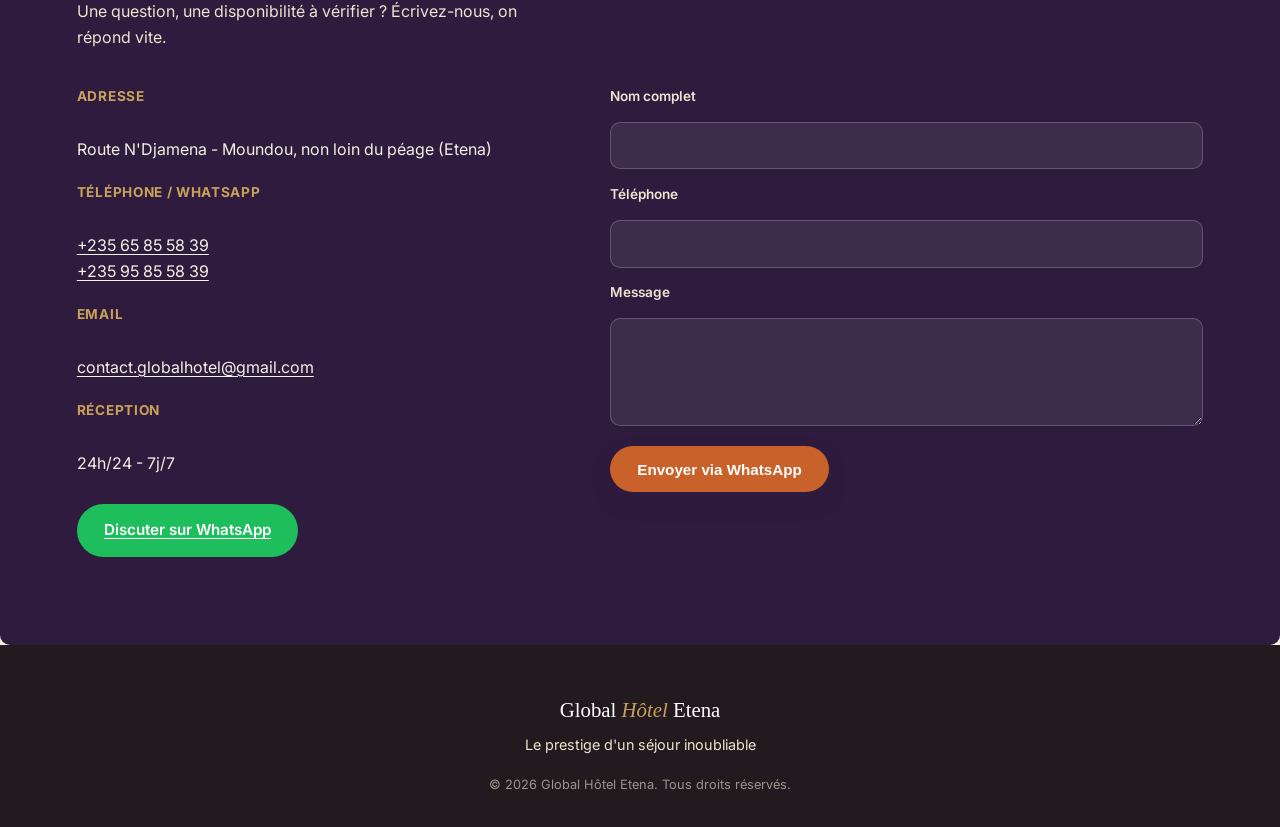
==== commit 488cc45b: "ajout des des photos" ====
--- a/index.html
+++ b/index.html
@@ -155,6 +155,7 @@
     <div class="carte-chambre-img">
       <img src="images/chambre_confortable2.jpg" alt="Chambre VIP Suite, vue d'ensemble" class="actif" loading="lazy">
       <img src="images/chambre_vip1.jpg" alt="Chambre VIP Suite, deuxième vue" loading="lazy">
+      <img src="images/chambre_vip4.jpg" alt="Chambre VIP Suite, troisième vue" loading="lazy">
       <span class="badge">VIP</span>
     </div>
     <div class="carte-contenu">
@@ -221,10 +222,14 @@
   <p class="eyebrow">Ambiance</p>
   <h2>Galerie</h2>
   <div class="grille-galerie">
+    <img src="images/galerie2.jpg" alt="réception des clients de l'hôtel" loading="lazy" class="photo-galerie">
+    <img src="images/galerie1.jpg" alt="escalier  de l'hôtel" loading="lazy" class="photo-galerie">
     <img src="images/16.31.18.jpg" alt="Couloir et hall de l'hôtel" loading="lazy" class="photo-galerie">
     <img src="images/16.34.16.jpg" alt="Couloir décoré de l'hôtel" loading="lazy" class="photo-galerie">
-    <img src="images/09_salon2.jpg" alt="Salon avec canapés" loading="lazy" class="photo-galerie">
+    <img src="images/lampe.jpg" alt="Barre de l'hôtel" loading="lazy" class="photo-galerie">
     <img src="images/16.34.19.jpg" alt="Espace salon avec fleurs" loading="lazy" class="photo-galerie">
+    <img src="images/boisson.jpg" alt="Barre de l'hôtel" loading="lazy" class="photo-galerie">
+    <img src="images/terass.jpg" alt="Terrasse de l'hôtel" loading="lazy" class="photo-galerie">
   </div>
 </section>
 
@@ -340,7 +345,7 @@
         <a href="mailto:contact.globalhotel@gmail.com">contact.globalhotel@gmail.com</a>
       </p>
       <p><strong>Réception</strong><br>
-        24h/24h - 7/7j
+        24h/24 - 7j/7
       </p>
       <a href="https://wa.me/23565855839" target="_blank" rel="noopener" class="btn btn-whatsapp">Discuter sur WhatsApp</a>
     </div>
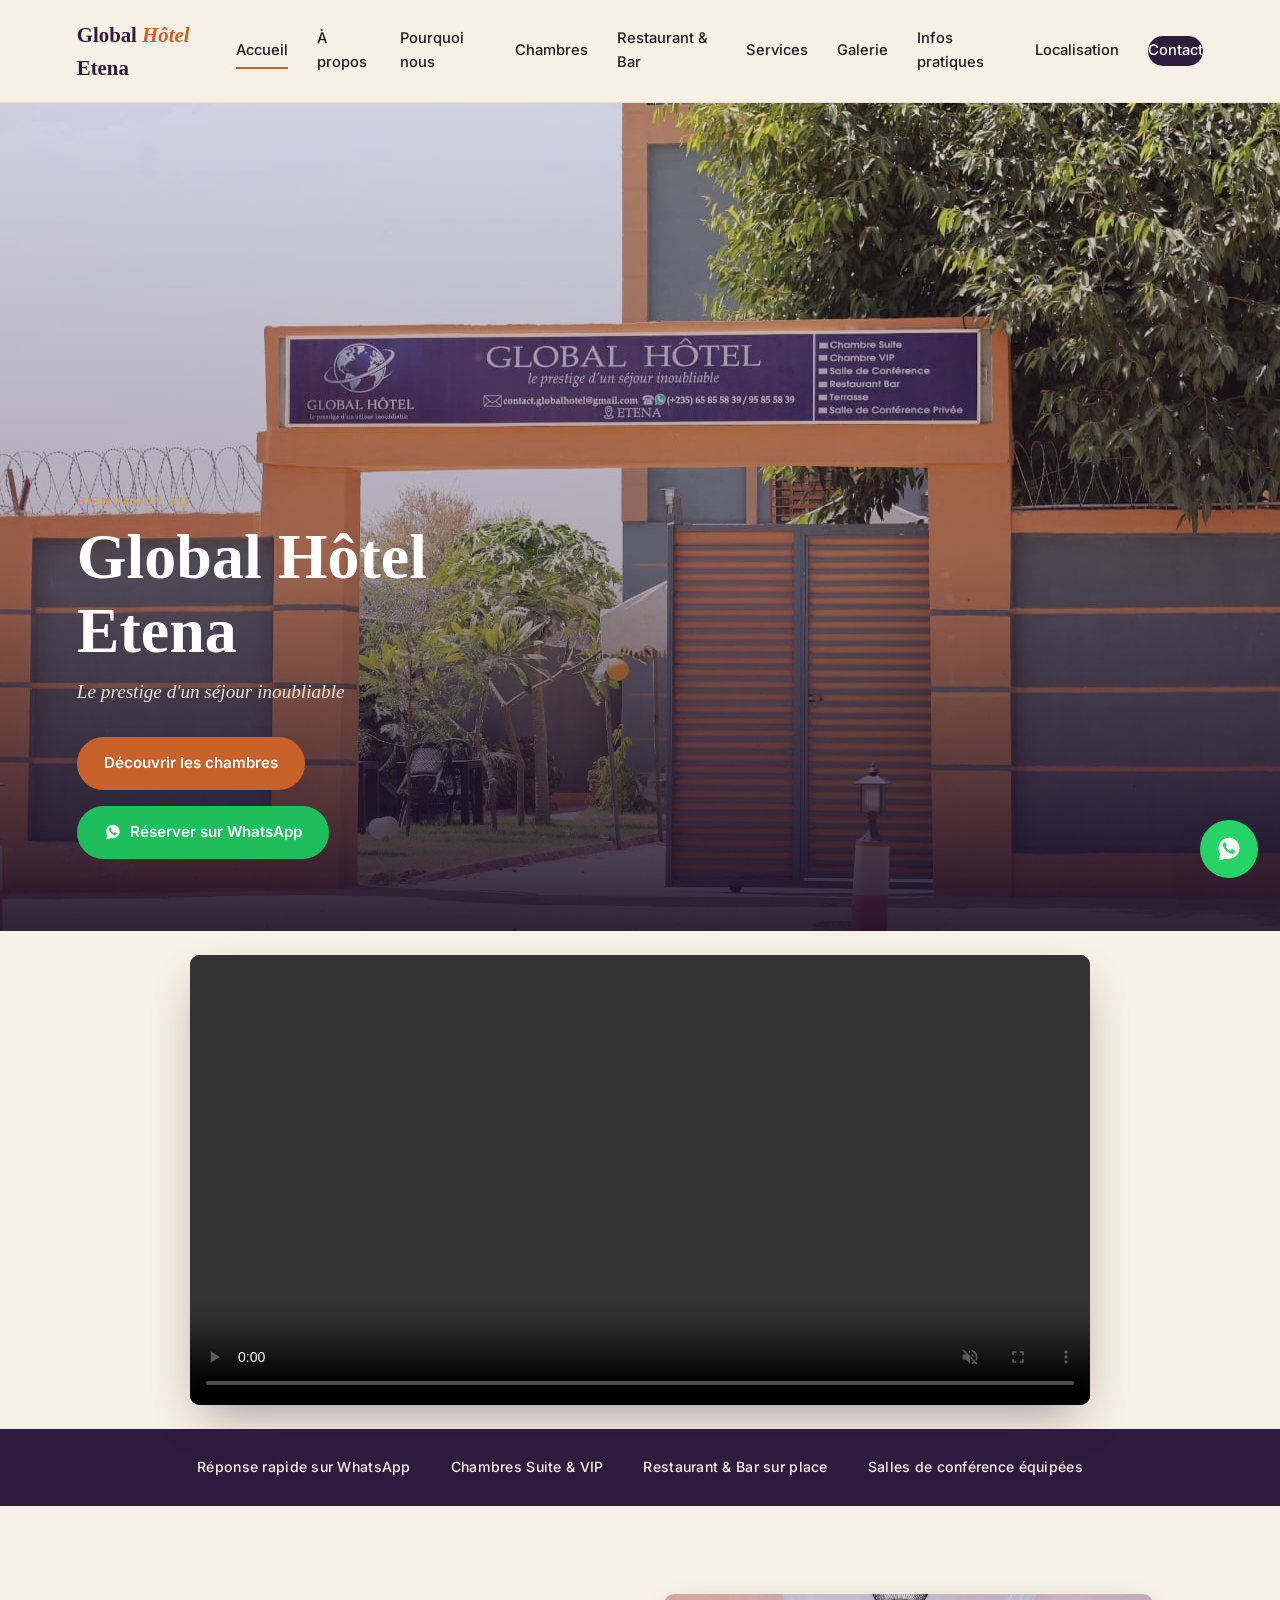
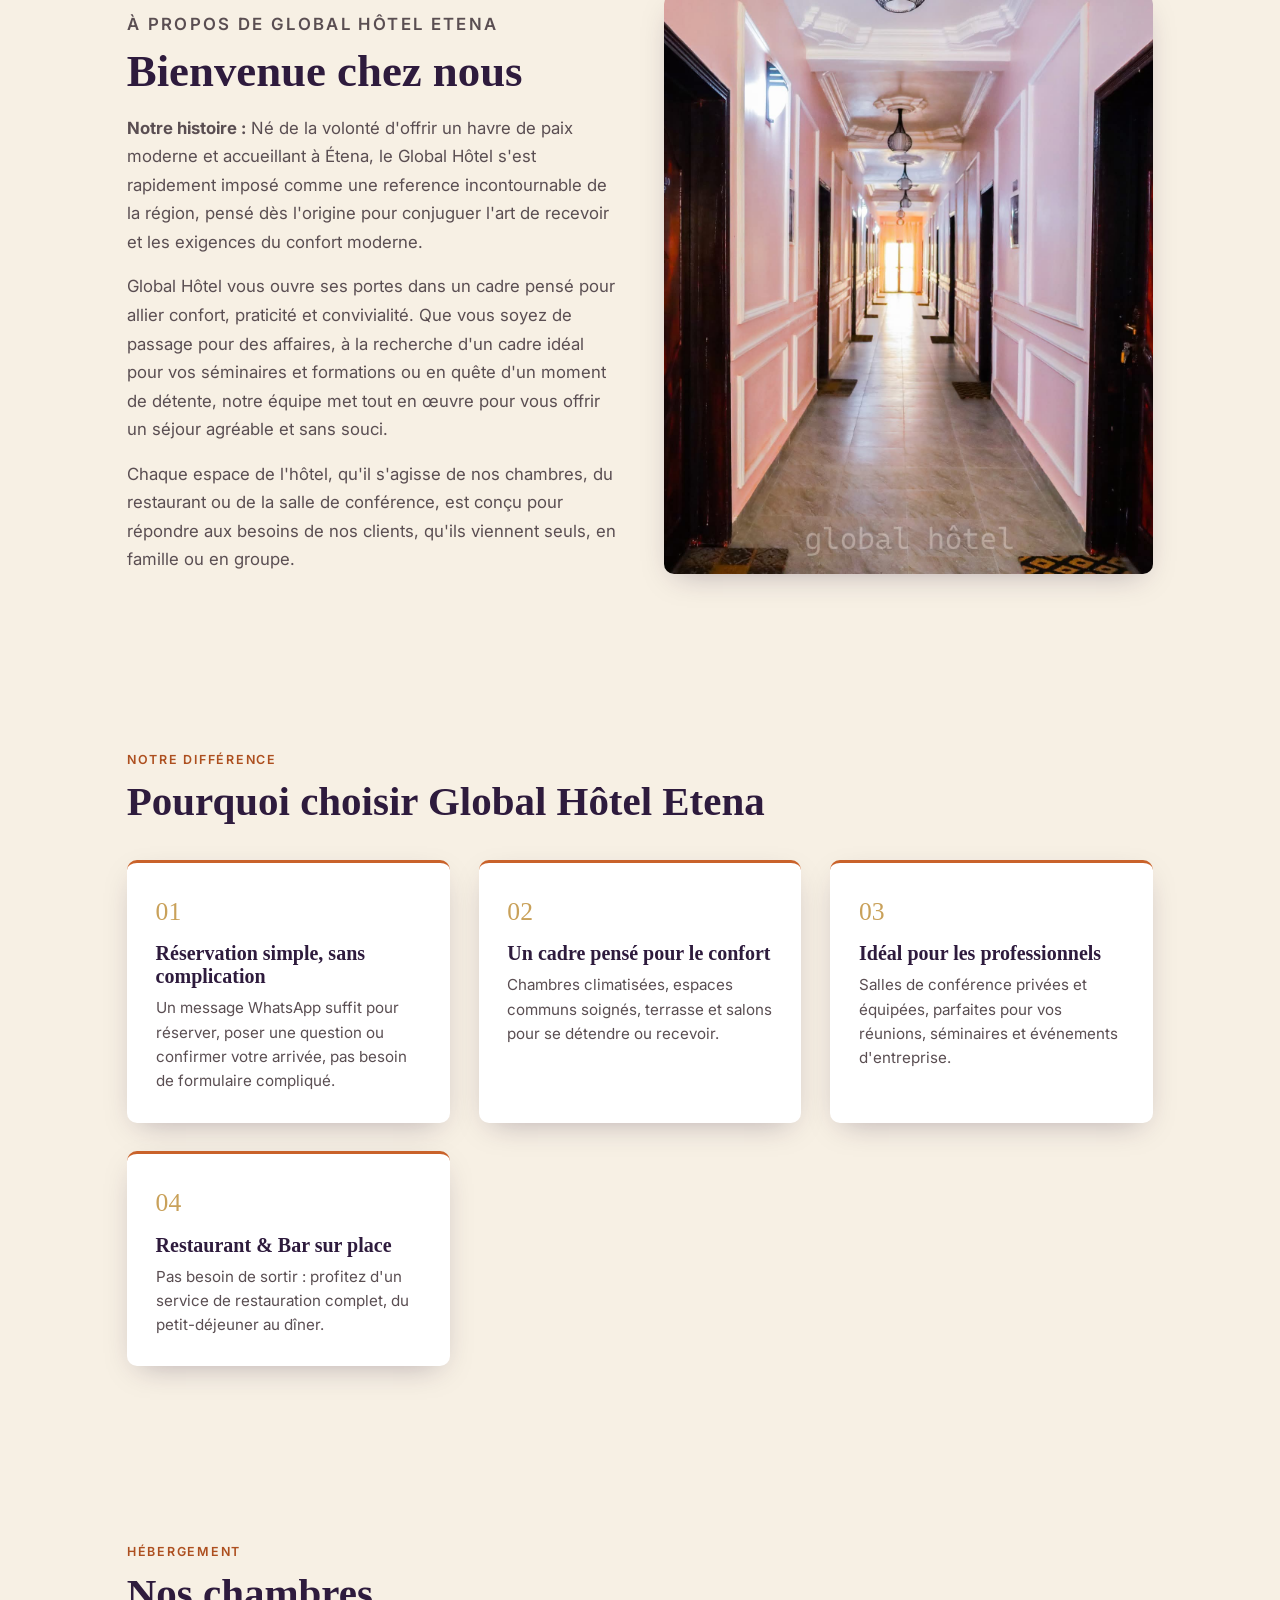
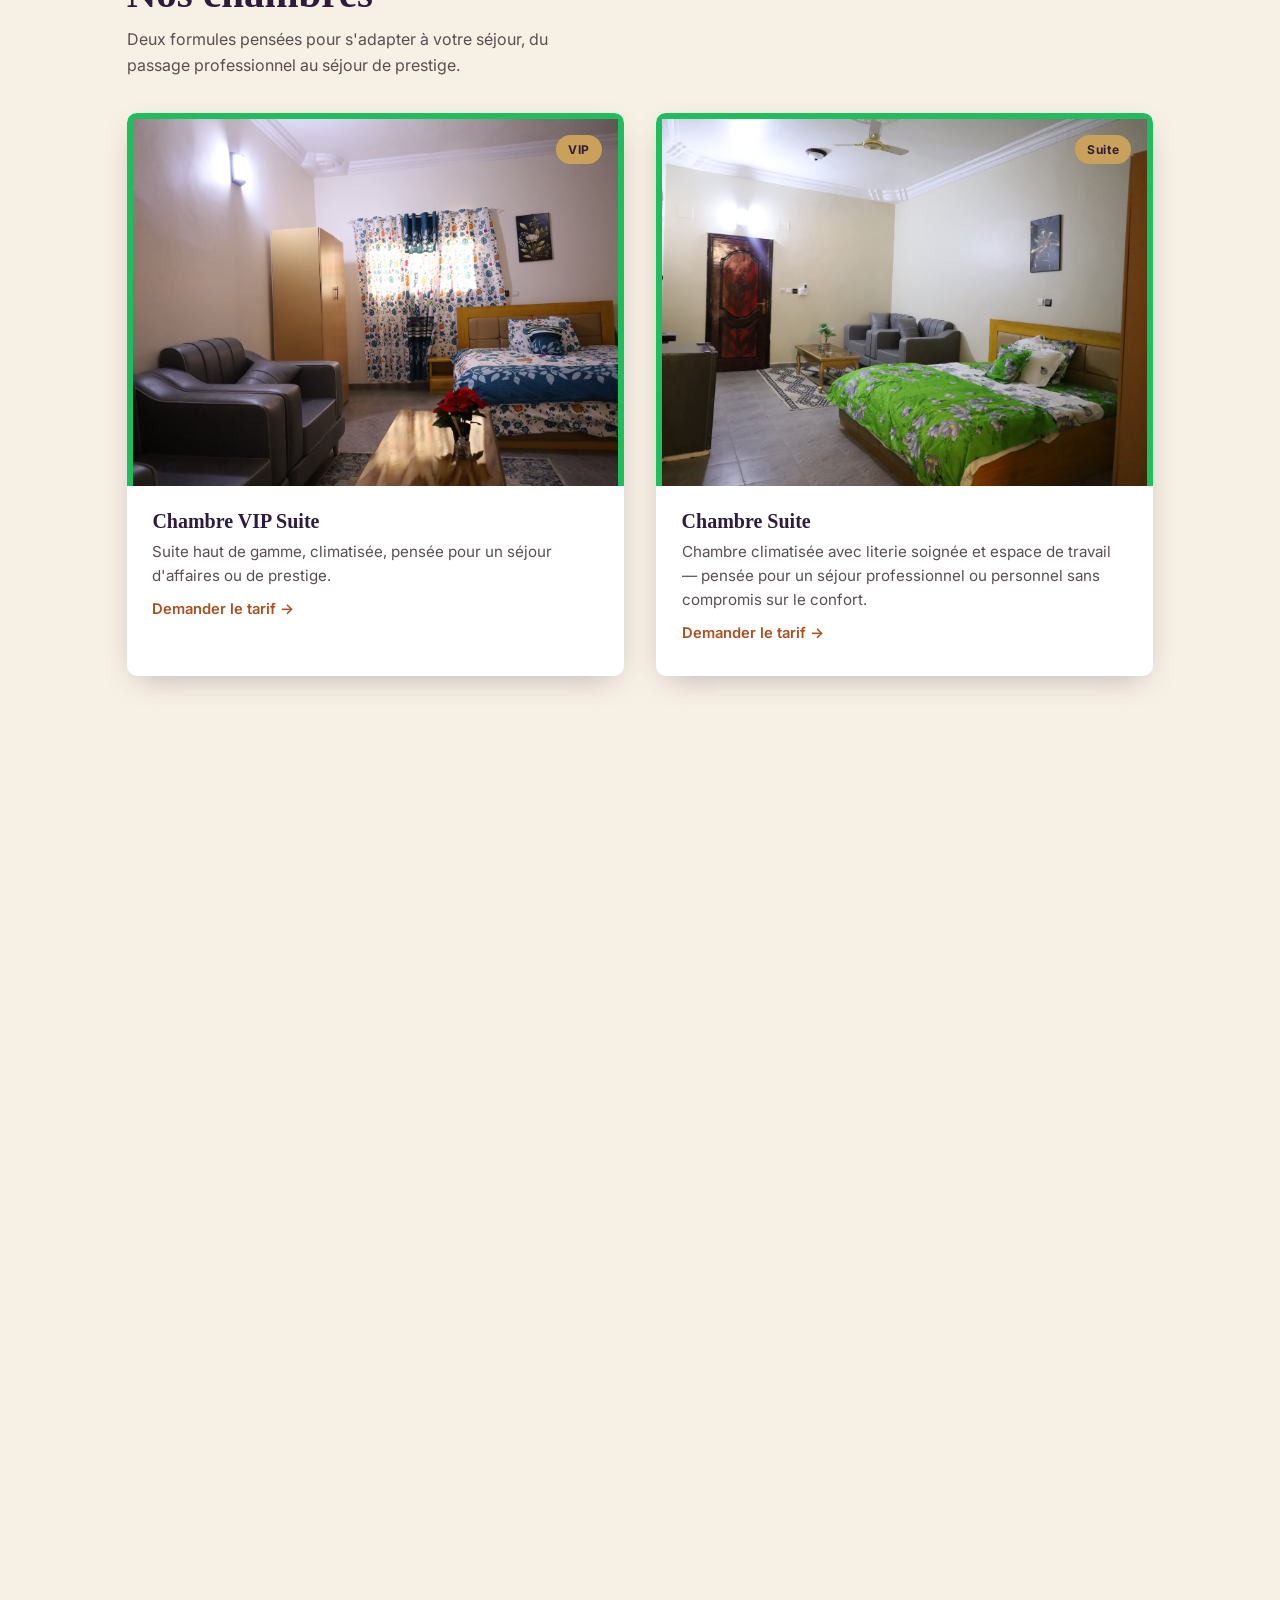
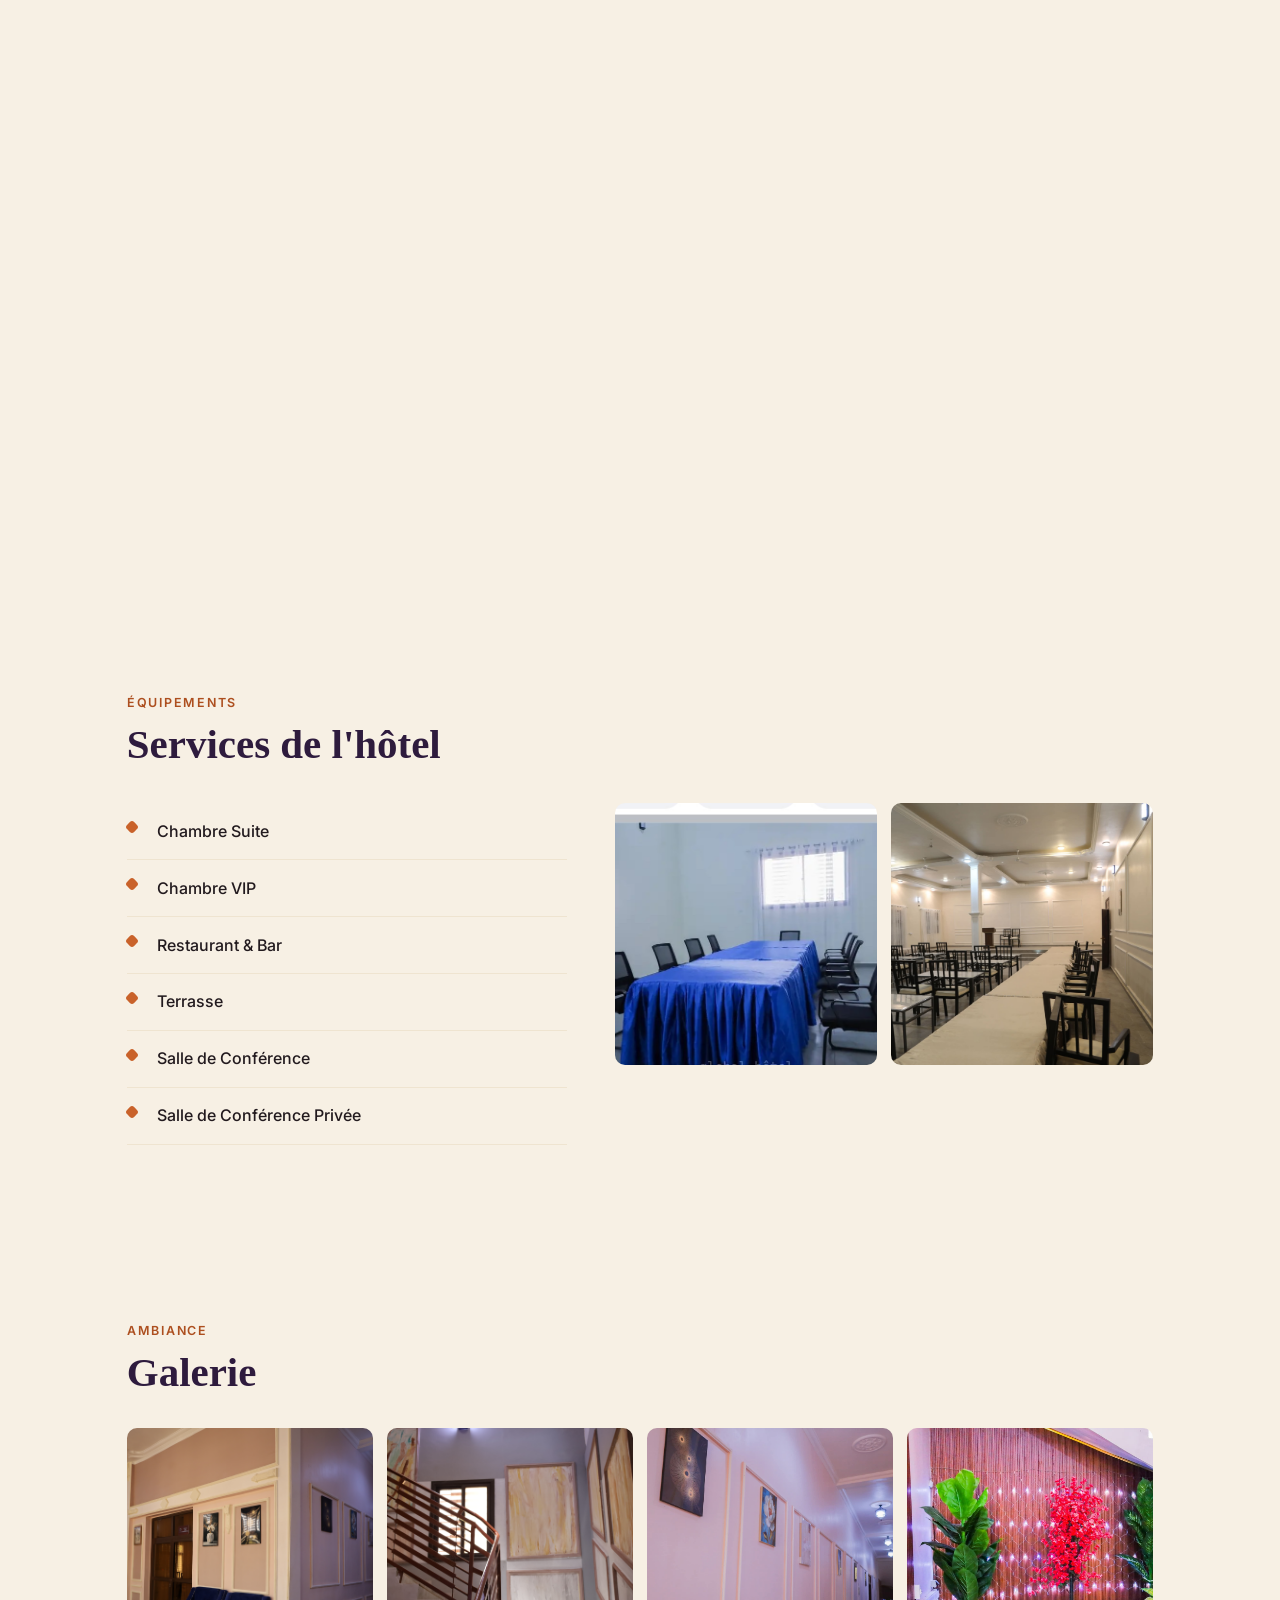
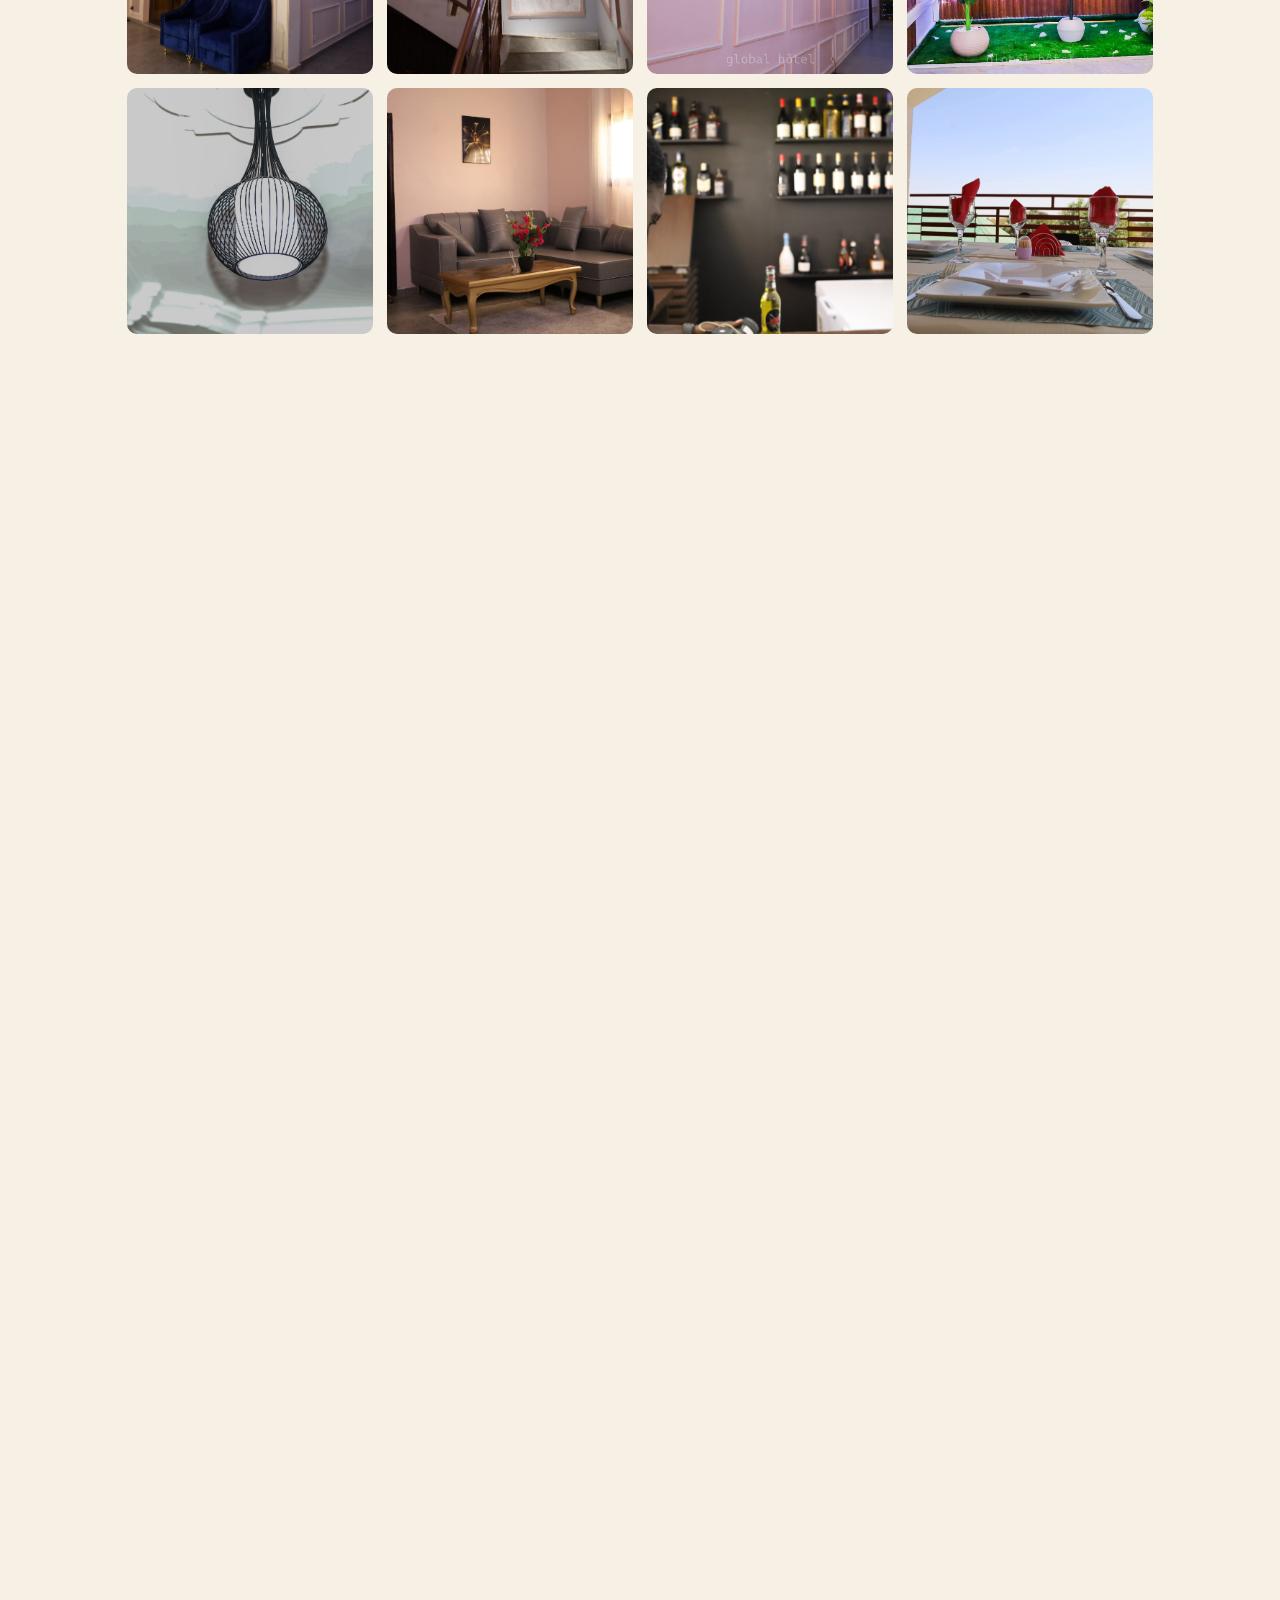
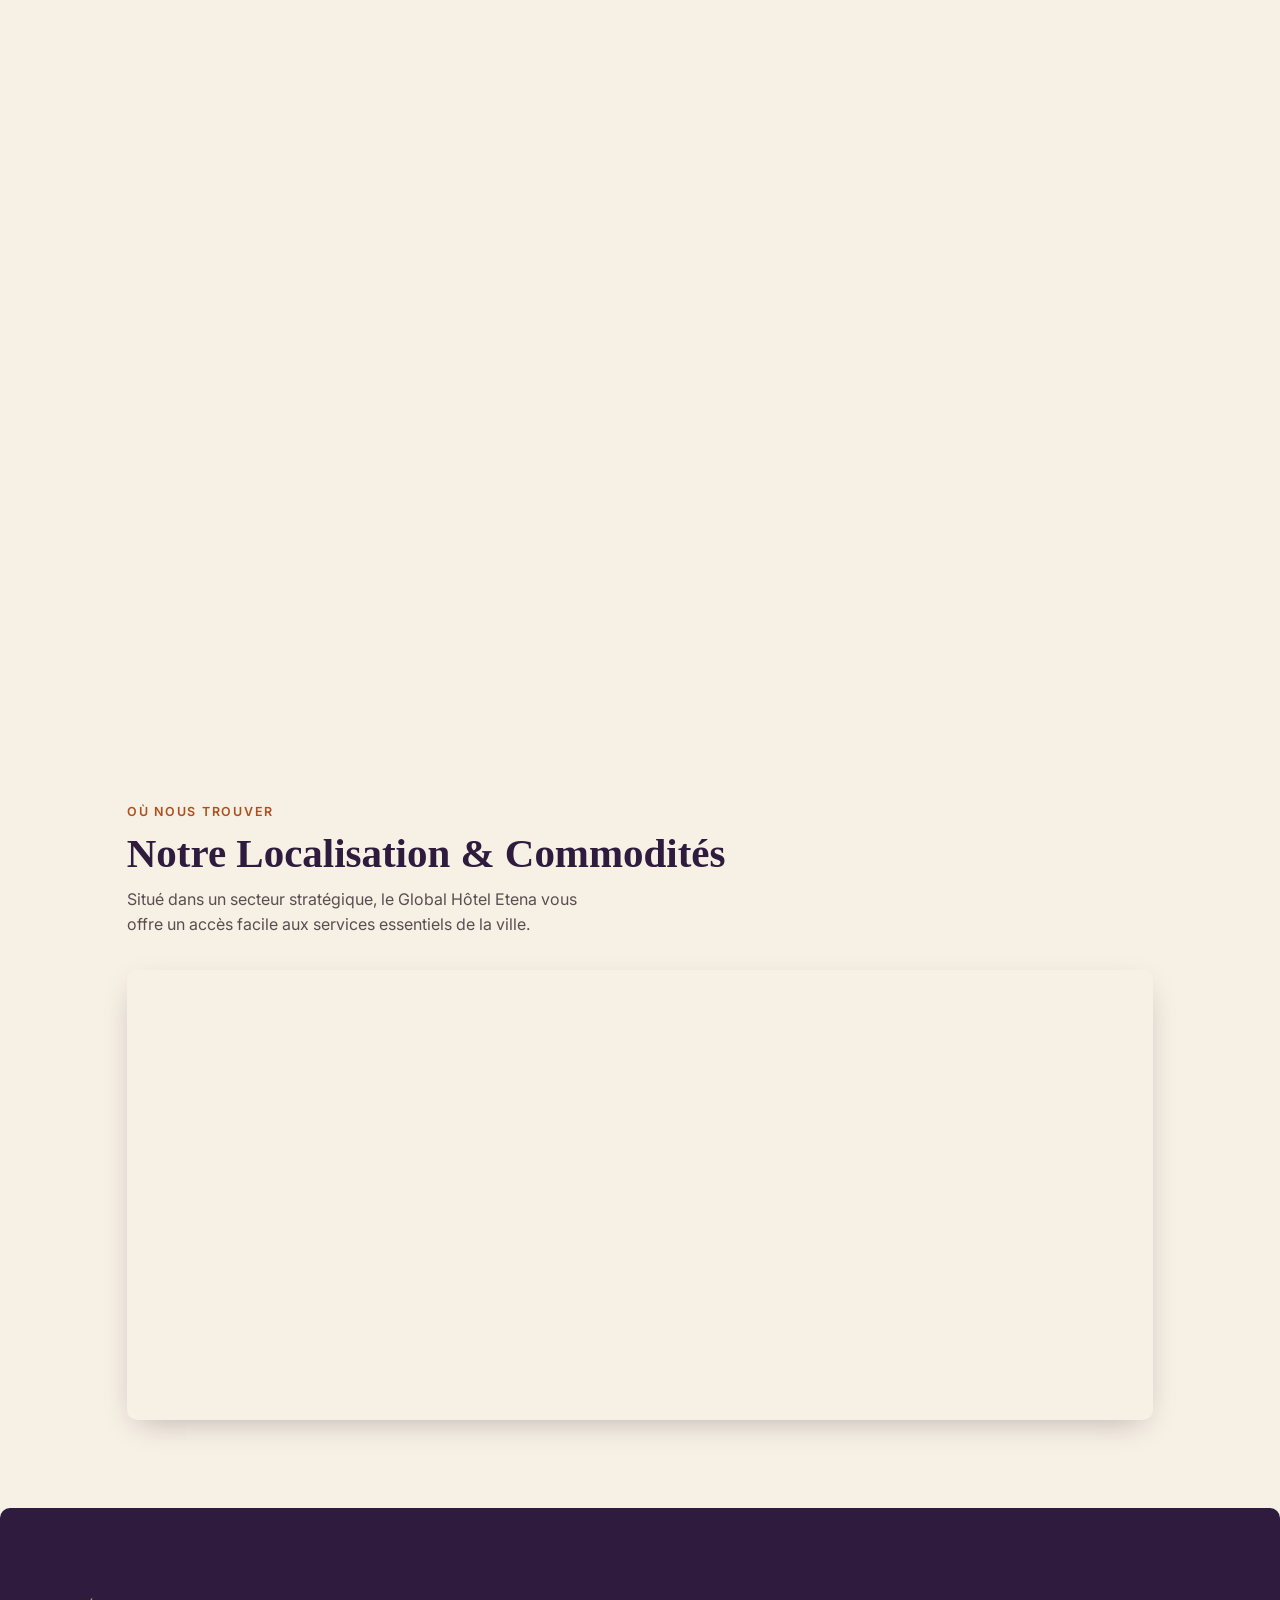
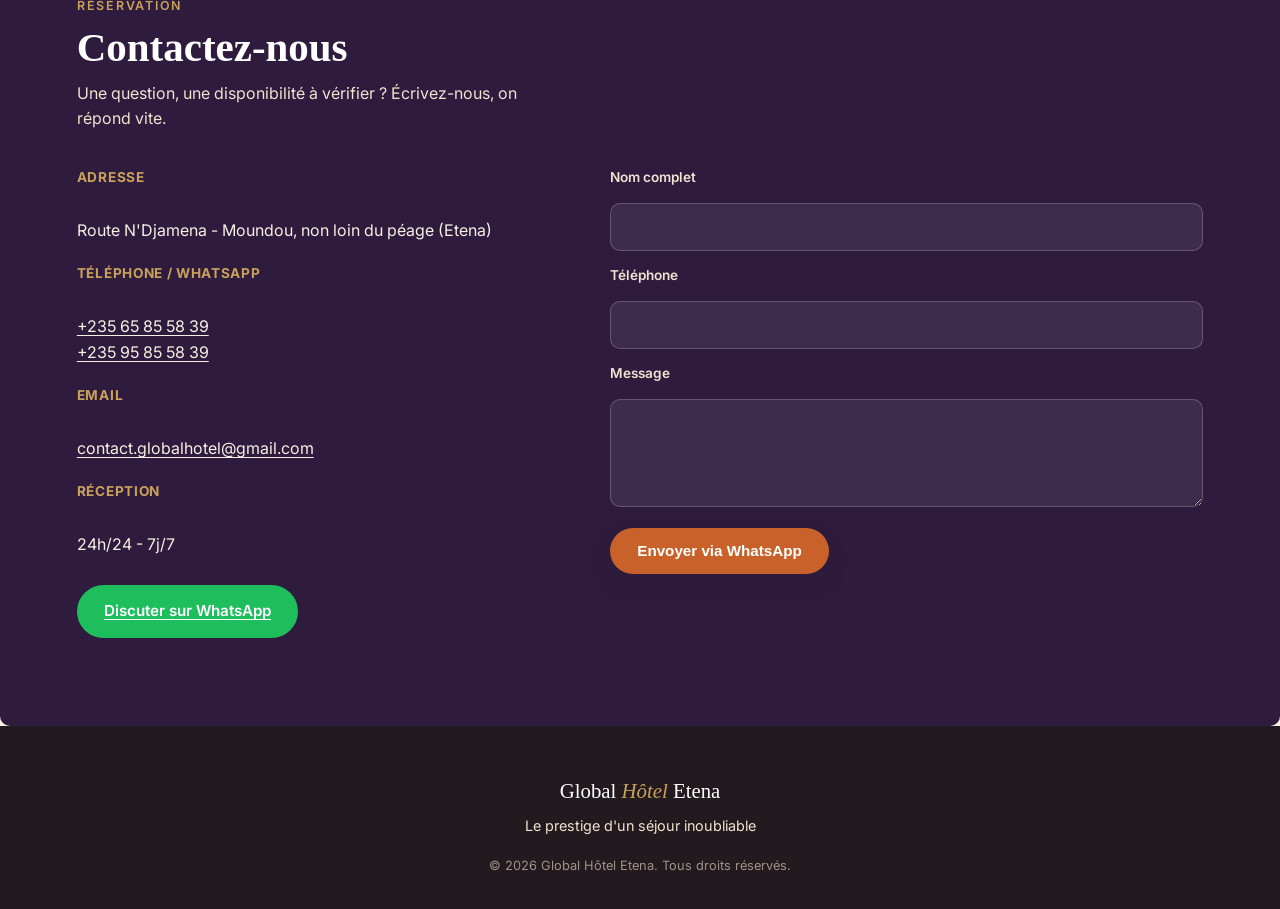
==== commit 2ce0f884: "ajout des fag tres important" ====
--- a/index.html
+++ b/index.html
@@ -269,6 +269,10 @@
       <p>Le plus simple est de nous écrire directement sur WhatsApp au +235 65 85 58 39 en précisant vos dates et le type de chambre souhaité. Nous confirmons la disponibilité rapidement.</p>
     </details>
     <details class="item-faq">
+      <summary>Combien coûte une chambre ?</summary>
+     <p>Les tarifs varient selon la période et la durée du séjour. Contactez-nous sur WhatsApp au +235 65 85 58 39 pour connaître les prix actuels et vérifier la disponibilité.</p>
+    </details>
+    <details class="item-faq">
       <summary>Quels moyens de paiement acceptez-vous ?</summary>
       <p> Airtel Money, Moov Money, et espèces sur place.</p>
     </details>
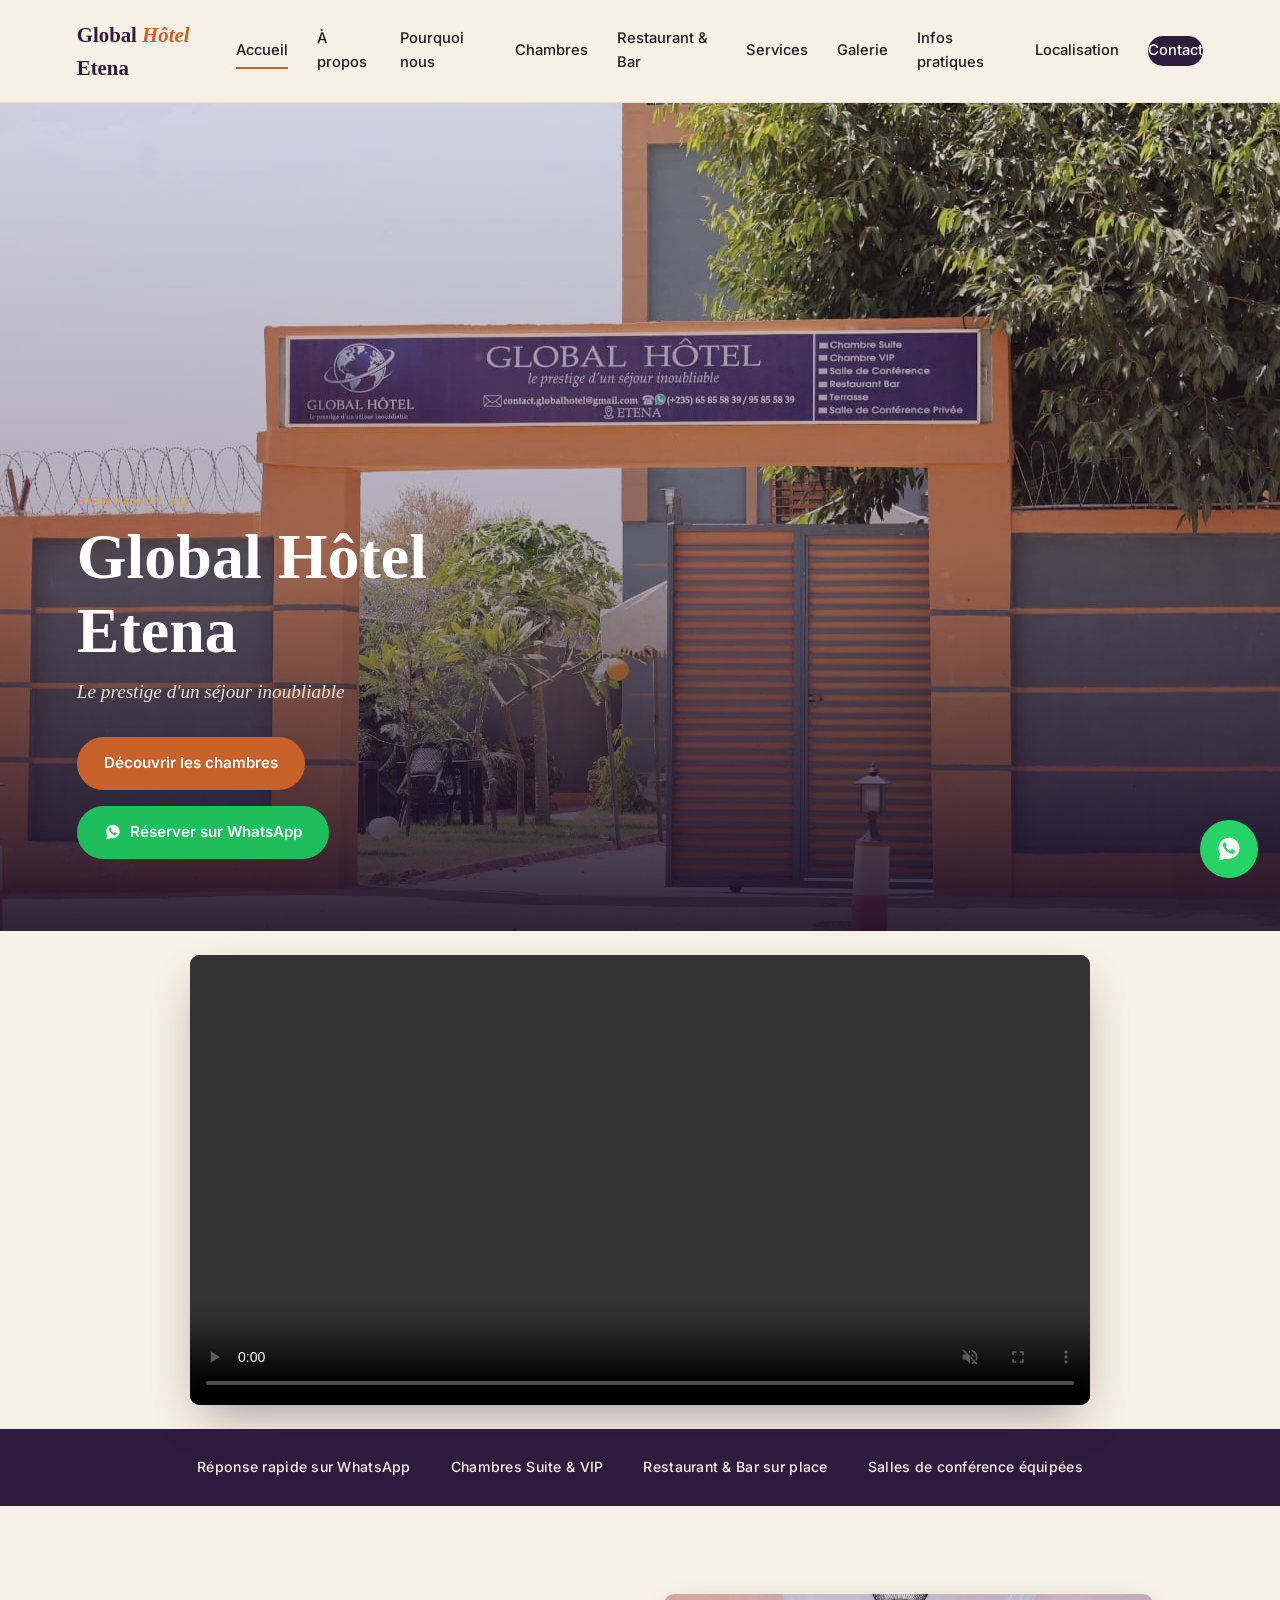
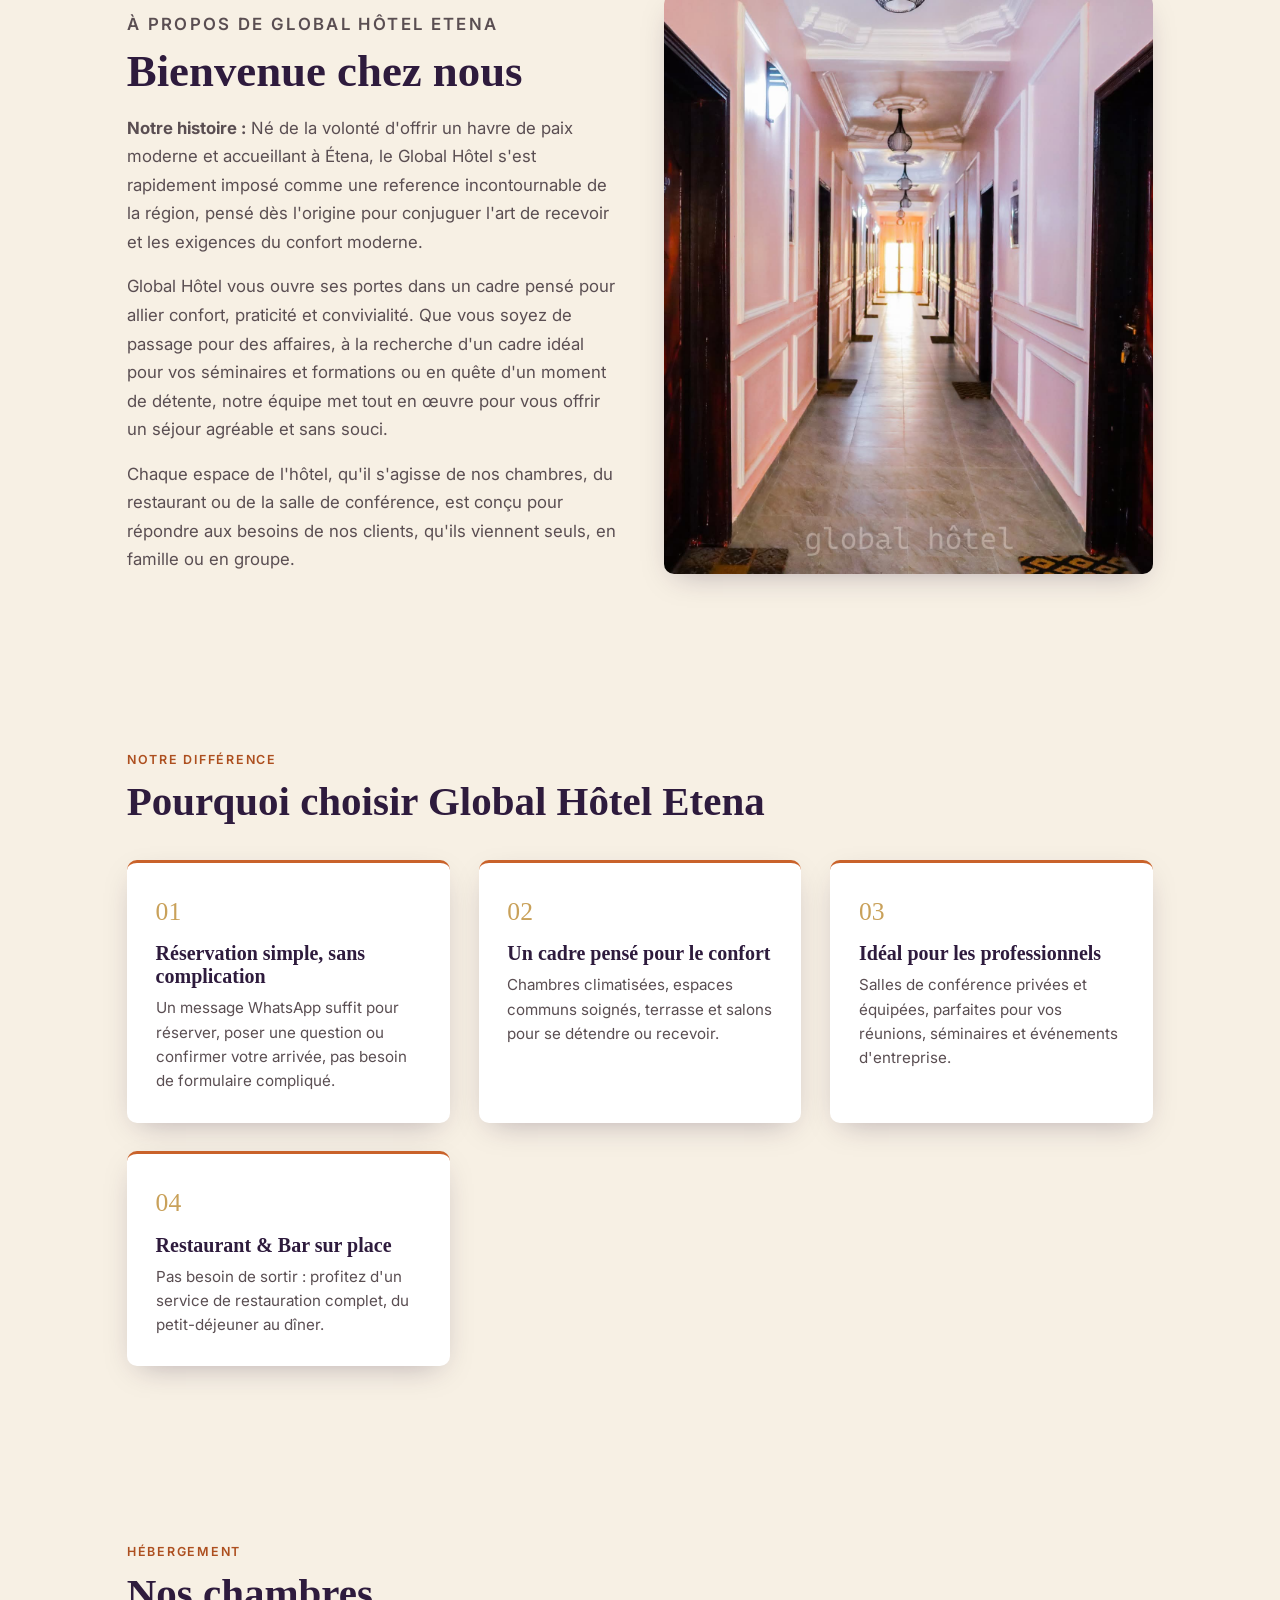
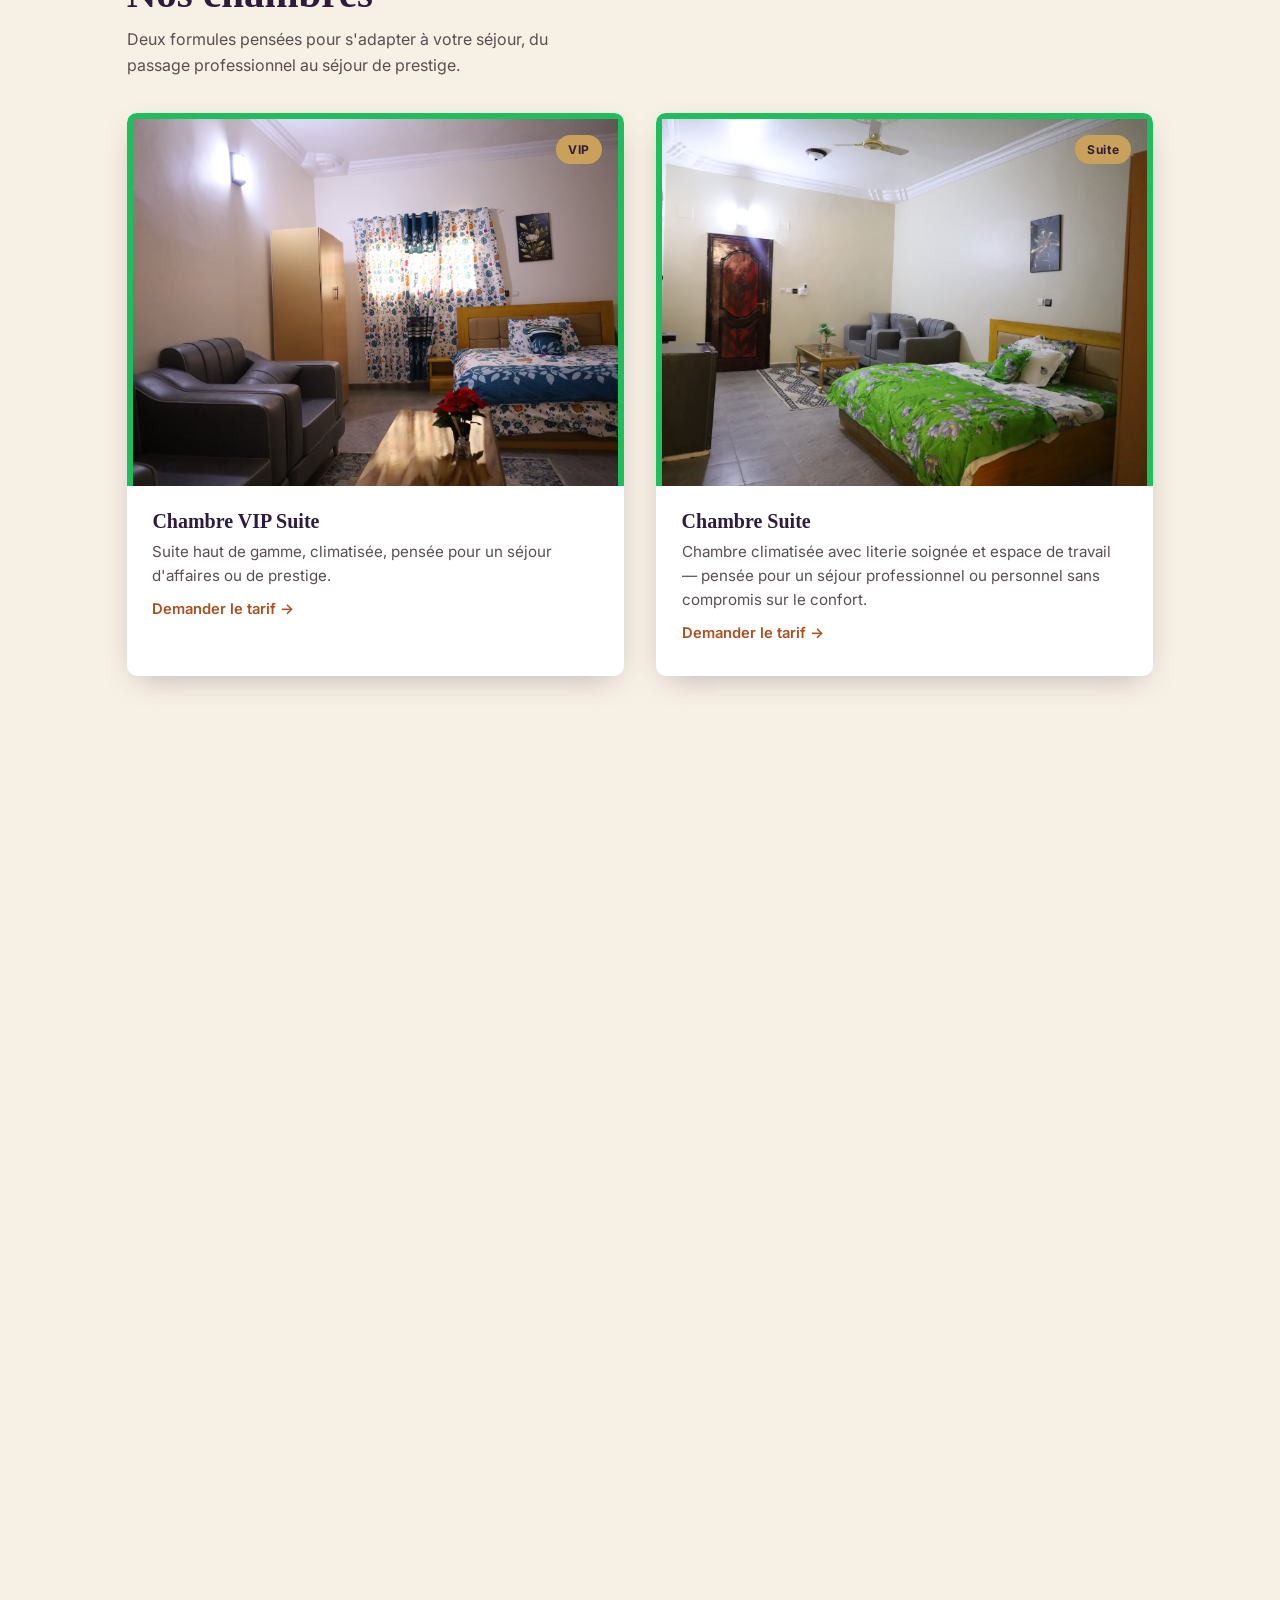
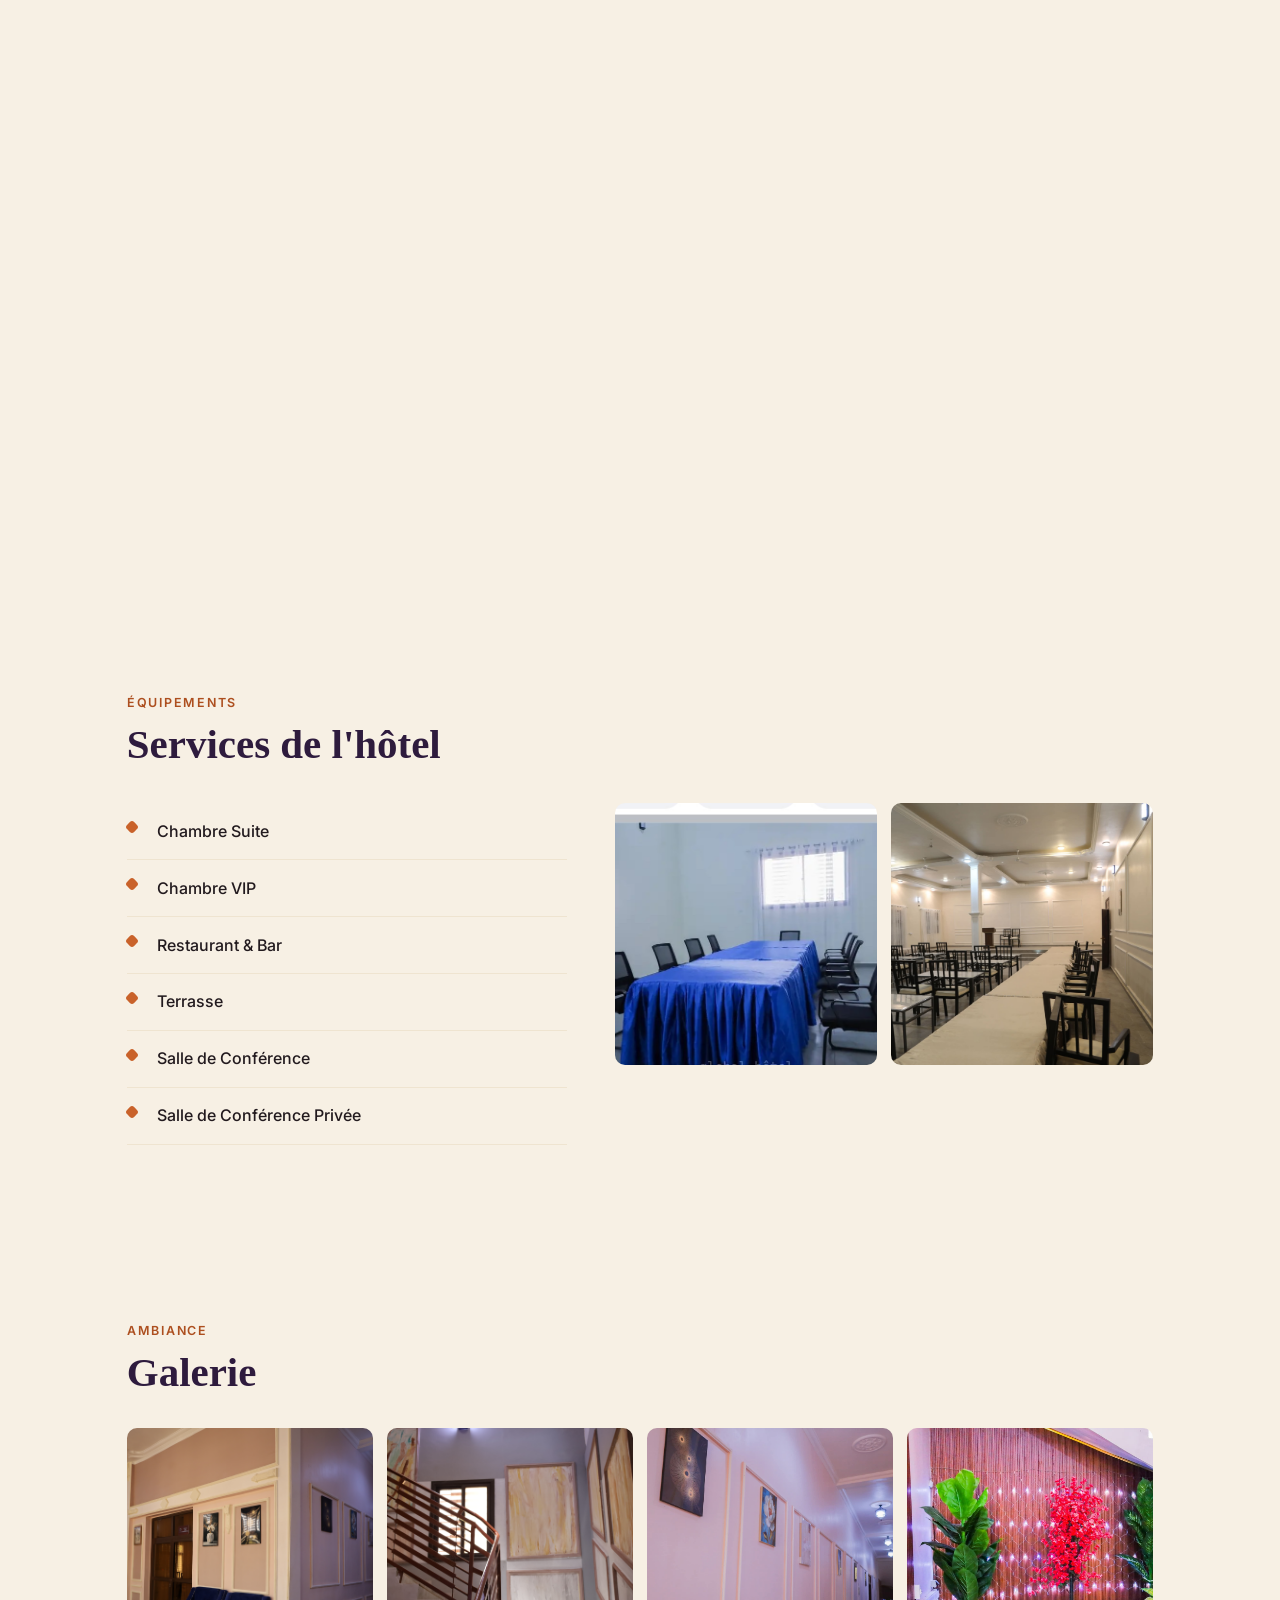
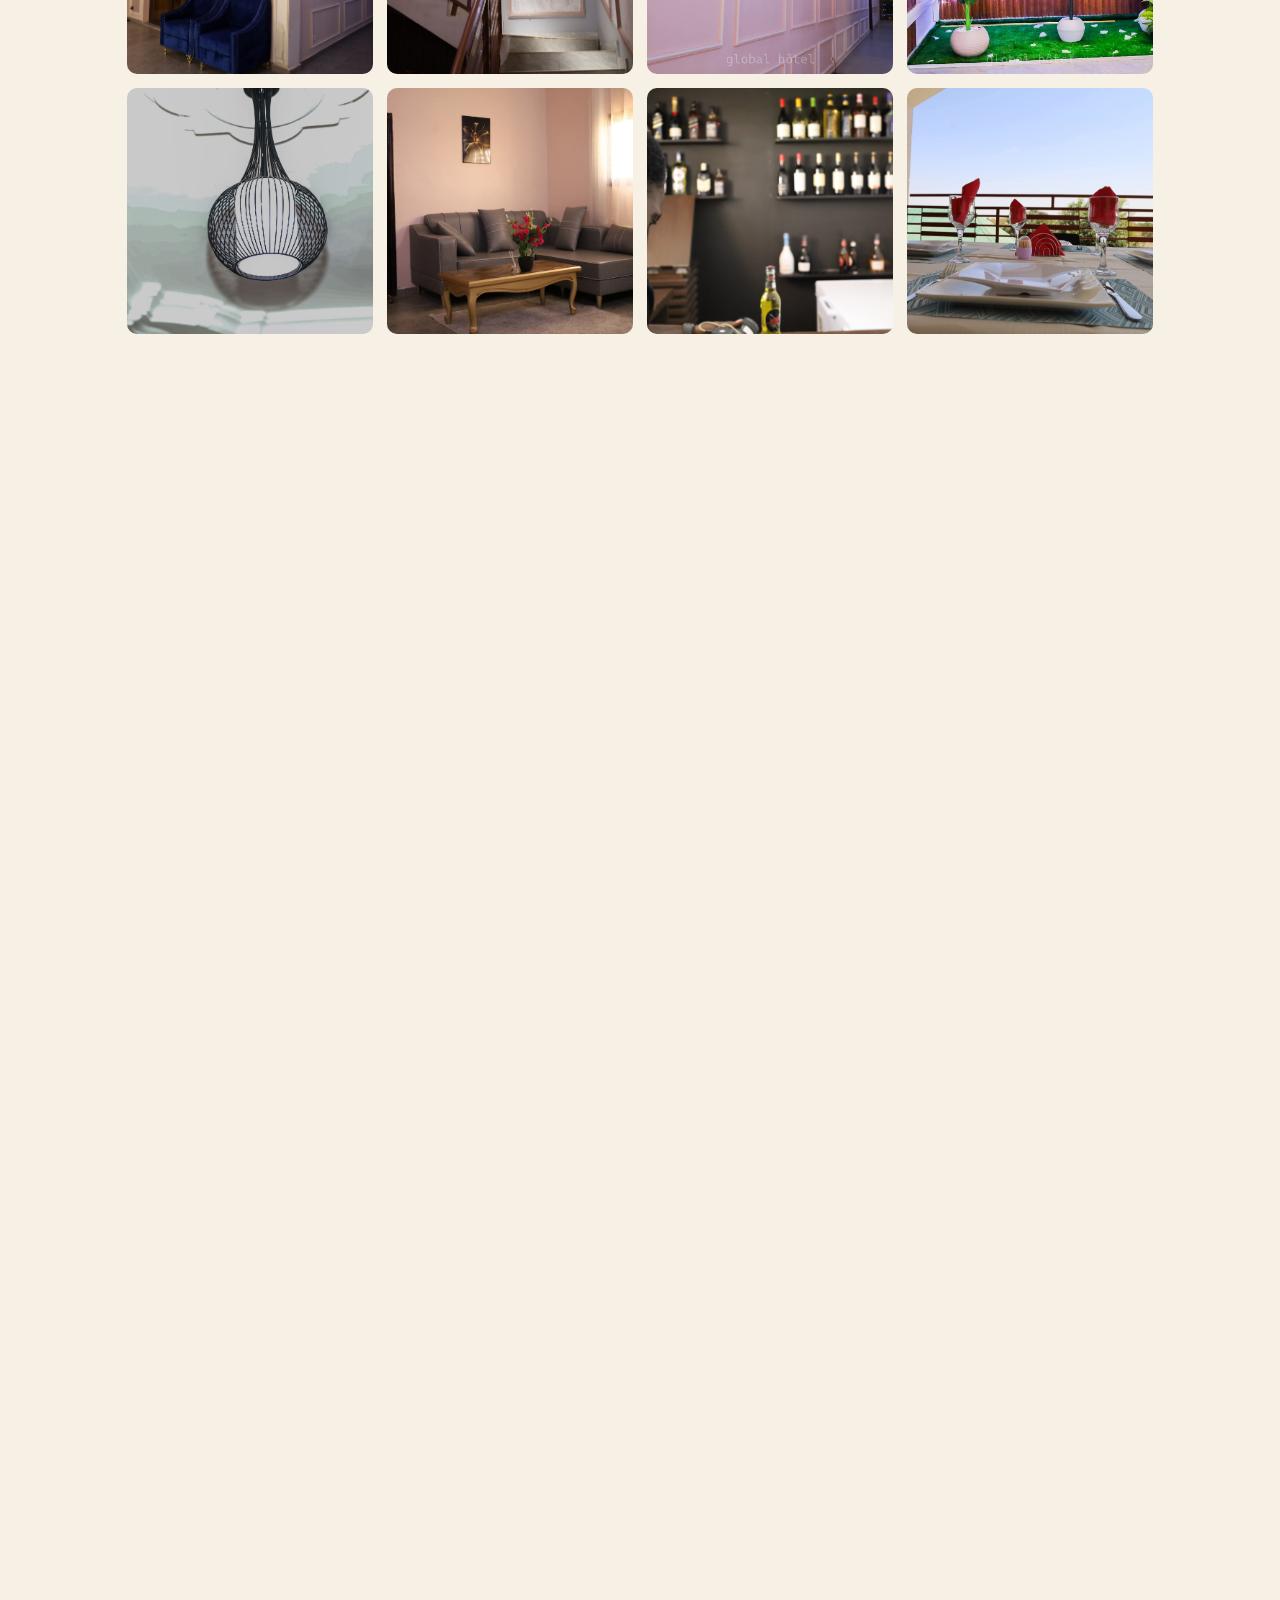
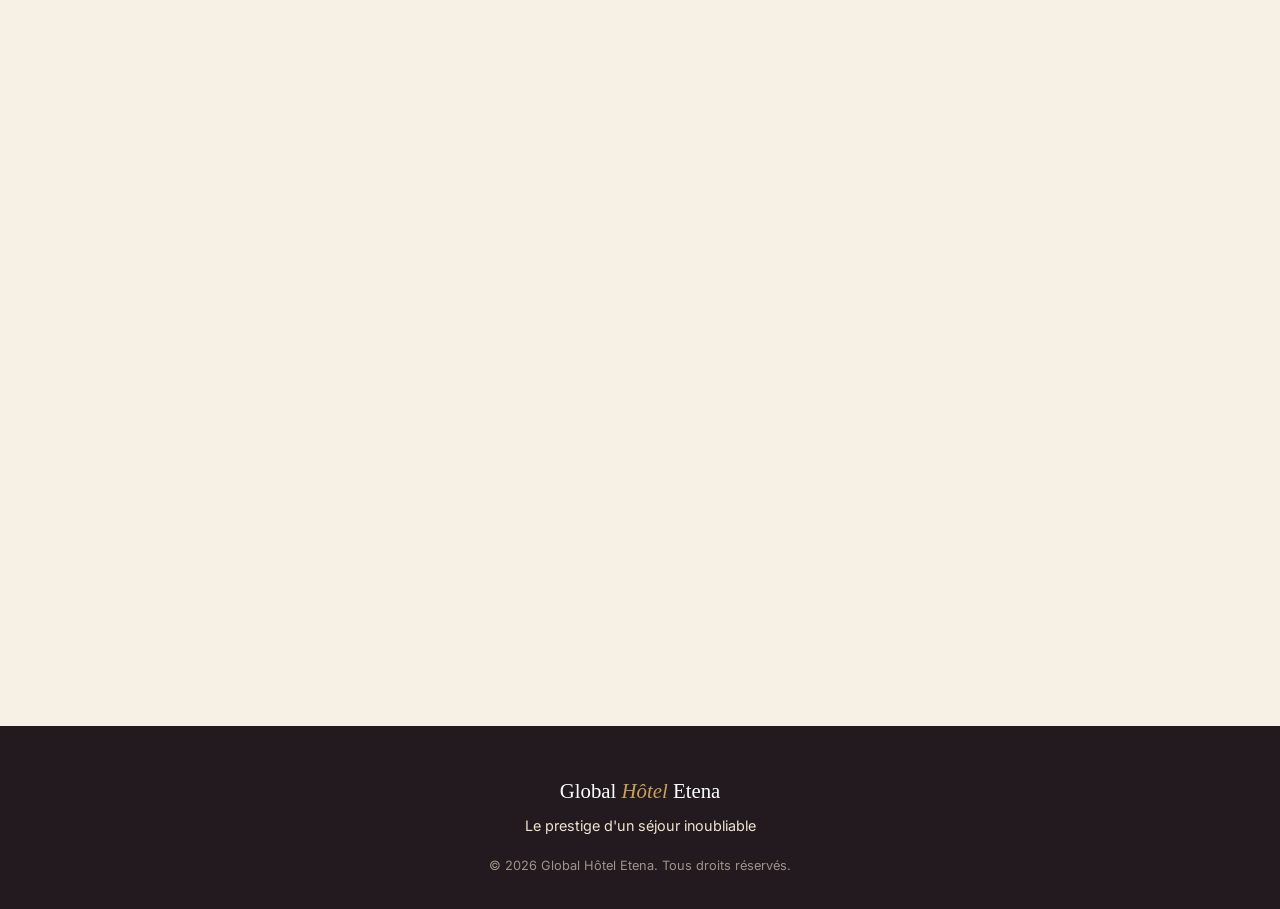
==== commit a8743591: "modification de emplacement des images" ====
--- a/index.html
+++ b/index.html
@@ -64,7 +64,7 @@
 <main>
 
 <section id="accueil" class="hero">
-  <img src="images/30.34.15.jpg" alt="Entrée du Global Hôtel Etena" class="hero-img" loading="eager" fetchpriority="high">
+  <img src="images/porte_entrer.jpg" alt="Entrée du Global Hôtel Etena" class="hero-img" loading="eager" fetchpriority="high">
   <div class="hero-degrade" aria-hidden="true"></div>
   <div class="hero-overlay">
     <p class="eyebrow">Bienvenue au</p>
@@ -113,7 +113,7 @@
 
     <!-- Partie Image -->
     <div class="a-propos-image">
-      <img src="images/08_hall1.jpg" alt="Intérieur de Global Hôtel Etena" loading="lazy" width="650" height="1000">
+      <img src="images/hall1.jpg" alt="Intérieur de Global Hôtel Etena" loading="lazy" width="650" height="1000">
     </div>
 
   </div>
@@ -184,11 +184,11 @@
   <h2>Restaurant &amp; Bar</h2>
   <p class="section-intro">Une salle élégante, une terrasse ouverte et un bar — pour vos repas comme pour vos réceptions.</p>
   <div class="grille-restaurant">
-    <img src="images/12_restaurant (1).jpg" alt="Salle du restaurant, ambiance soirée" loading="lazy" class="grande-photo photo-galerie">
-    <img src="images/13_verres.jpg" alt="Verres dressés avec serviettes pliées" loading="lazy" class="photo-galerie">
-    <img src="images/16_buffet2.jpg" alt="Buffet lors d'un événement" loading="lazy" class="photo-galerie">
-    <img src="images/16.34.39.jpg" alt="Assiette servie, poulet et pizza" loading="lazy" class="photo-galerie">
-    <img src="images/16.34.29.jpg" alt="Bar de l'hôtel" loading="lazy" class="photo-galerie">
+    <img src="images/restaurant.jpg" alt="Salle du restaurant, ambiance soirée" loading="lazy" class="grande-photo photo-galerie">
+    <img src="images/verres.jpg" alt="Verres dressés avec serviettes pliées" loading="lazy" class="photo-galerie">
+    <img src="images/buffet.jpg" alt="Buffet lors d'un événement" loading="lazy" class="photo-galerie">
+    <img src="images/Assiette.jpg" alt="Assiette servie, poulet et pizza" loading="lazy" class="photo-galerie">
+    <img src="images/bouteille.jpg" alt="Bar de l'hôtel" loading="lazy" class="photo-galerie">
       <!-- Insertion de la vidéo ici sous forme de carte vidéo interactive -->
     <div class="carte-video-restaurant">
       <video autoplay muted loop playsinline controls>
@@ -212,8 +212,8 @@
       <li>Salle de Conférence Privée</li>
     </ul>
     <div class="grille-services-photos">
-      <img src="images/07_salle_conf.jpg" alt="Salle de conférence équipée" loading="lazy" class="photo-galerie">
-      <img src="images/19.34.15.jpg" alt="Décoration d'ambiance de l'hôtel" loading="lazy" class="photo-galerie">
+      <img src="images/salle_conf.jpg" alt="Salle de conférence équipée privée" loading="lazy" class="photo-galerie">
+      <img src="images/conference.jpg" alt="Salle de conférence et espace de détente" loading="lazy" class="photo-galerie">
     </div>
   </div>
 </section>
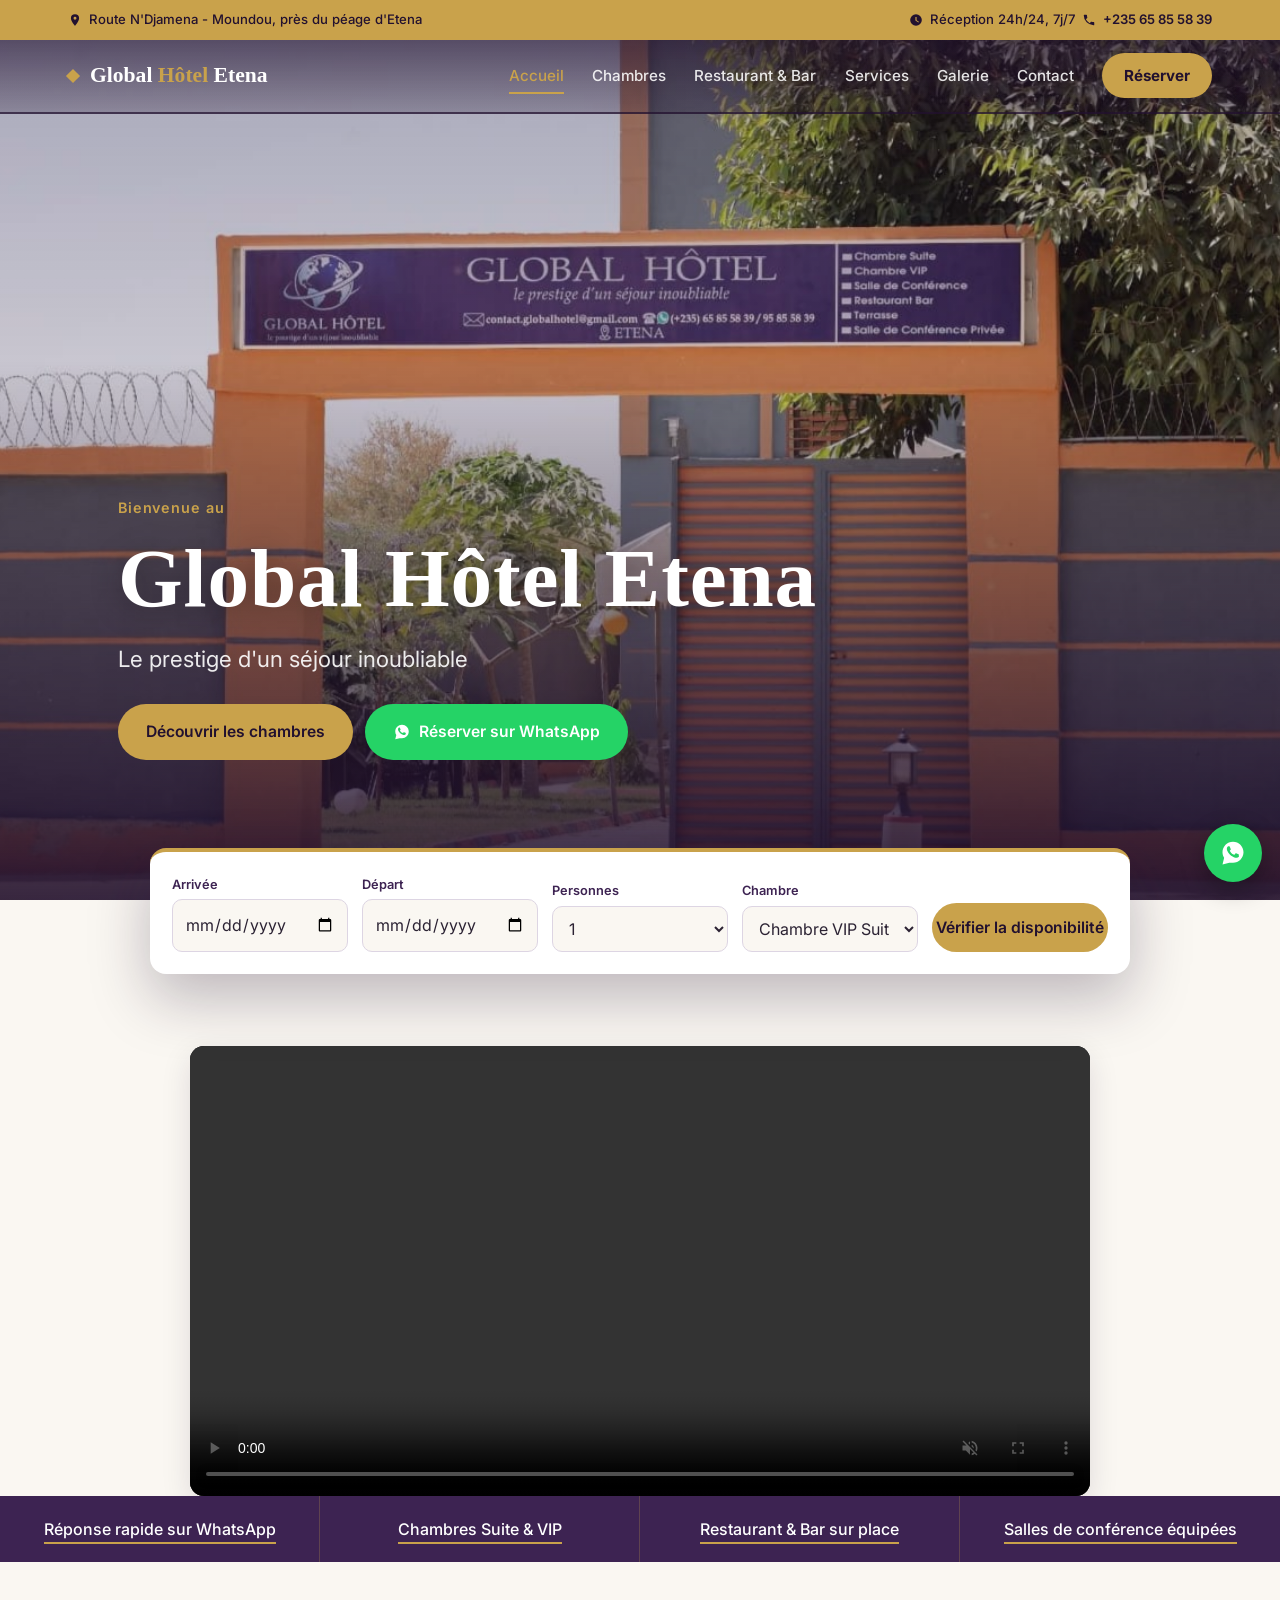
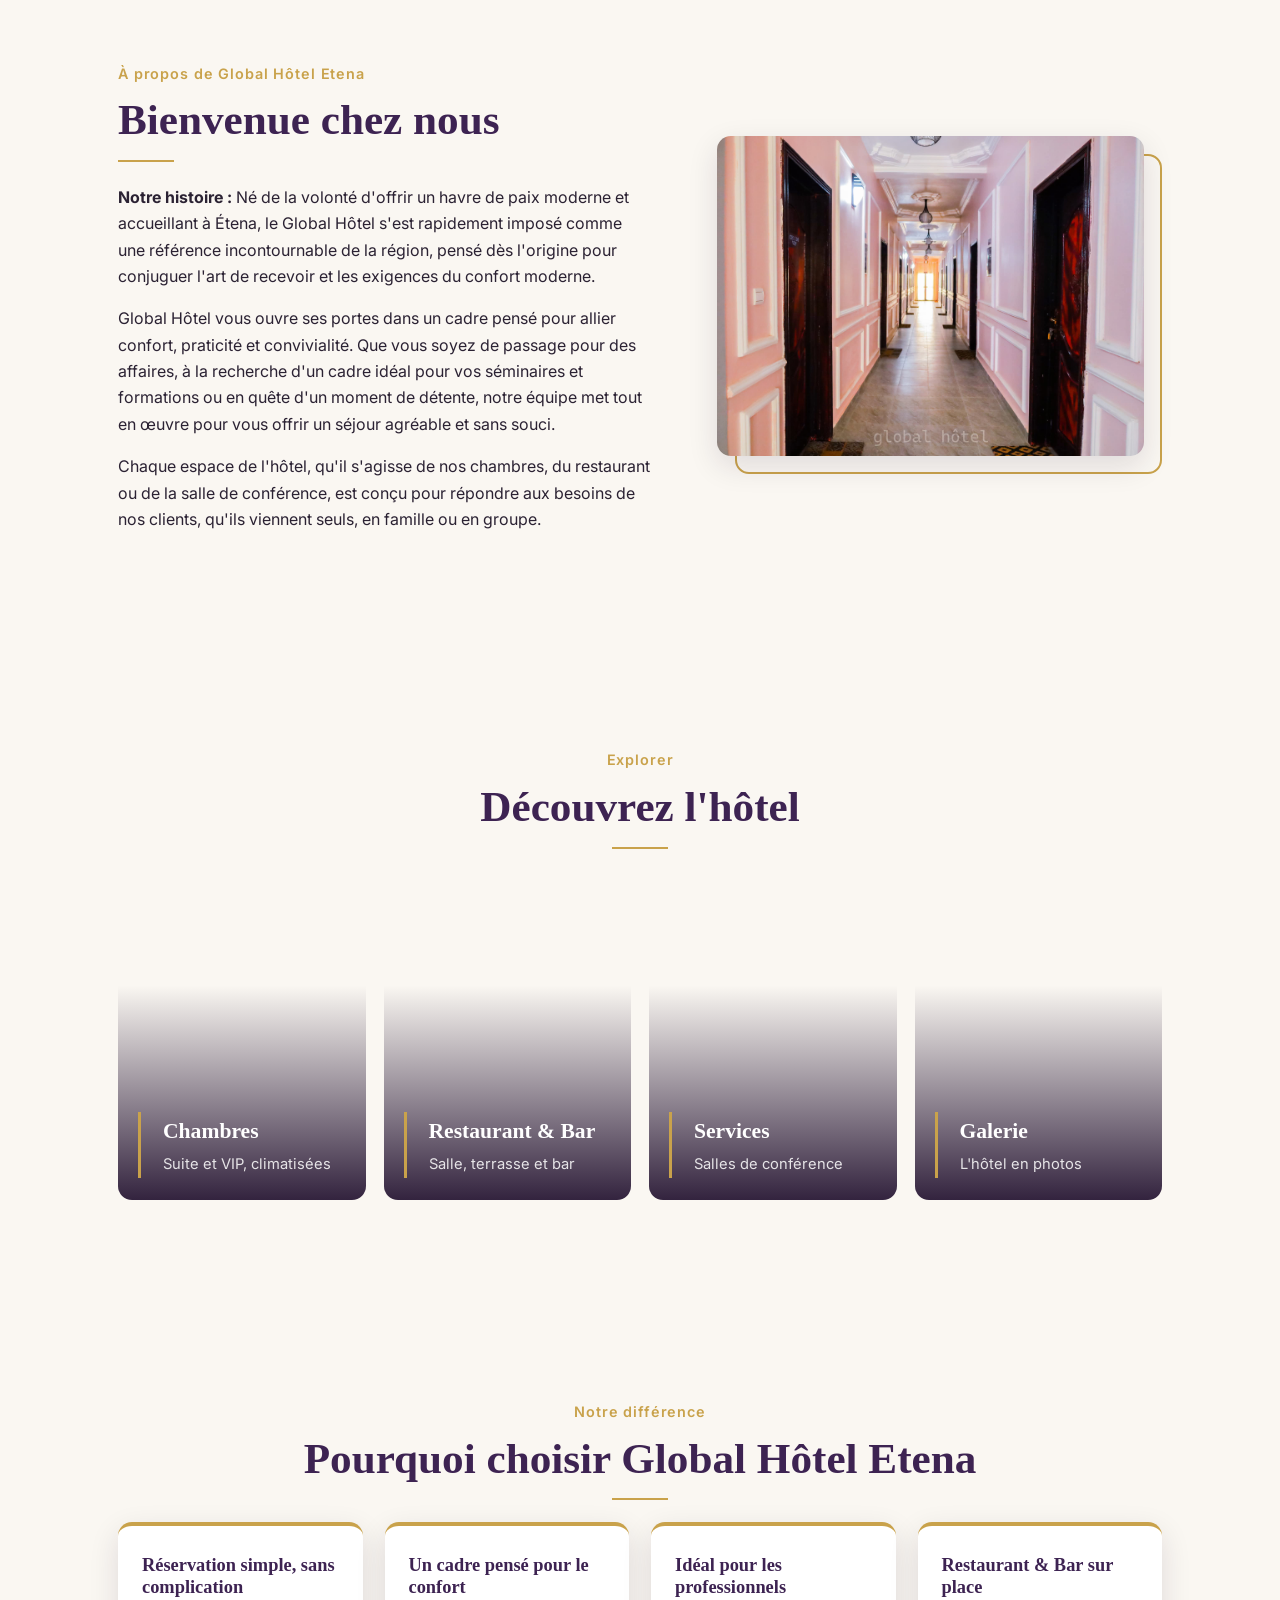
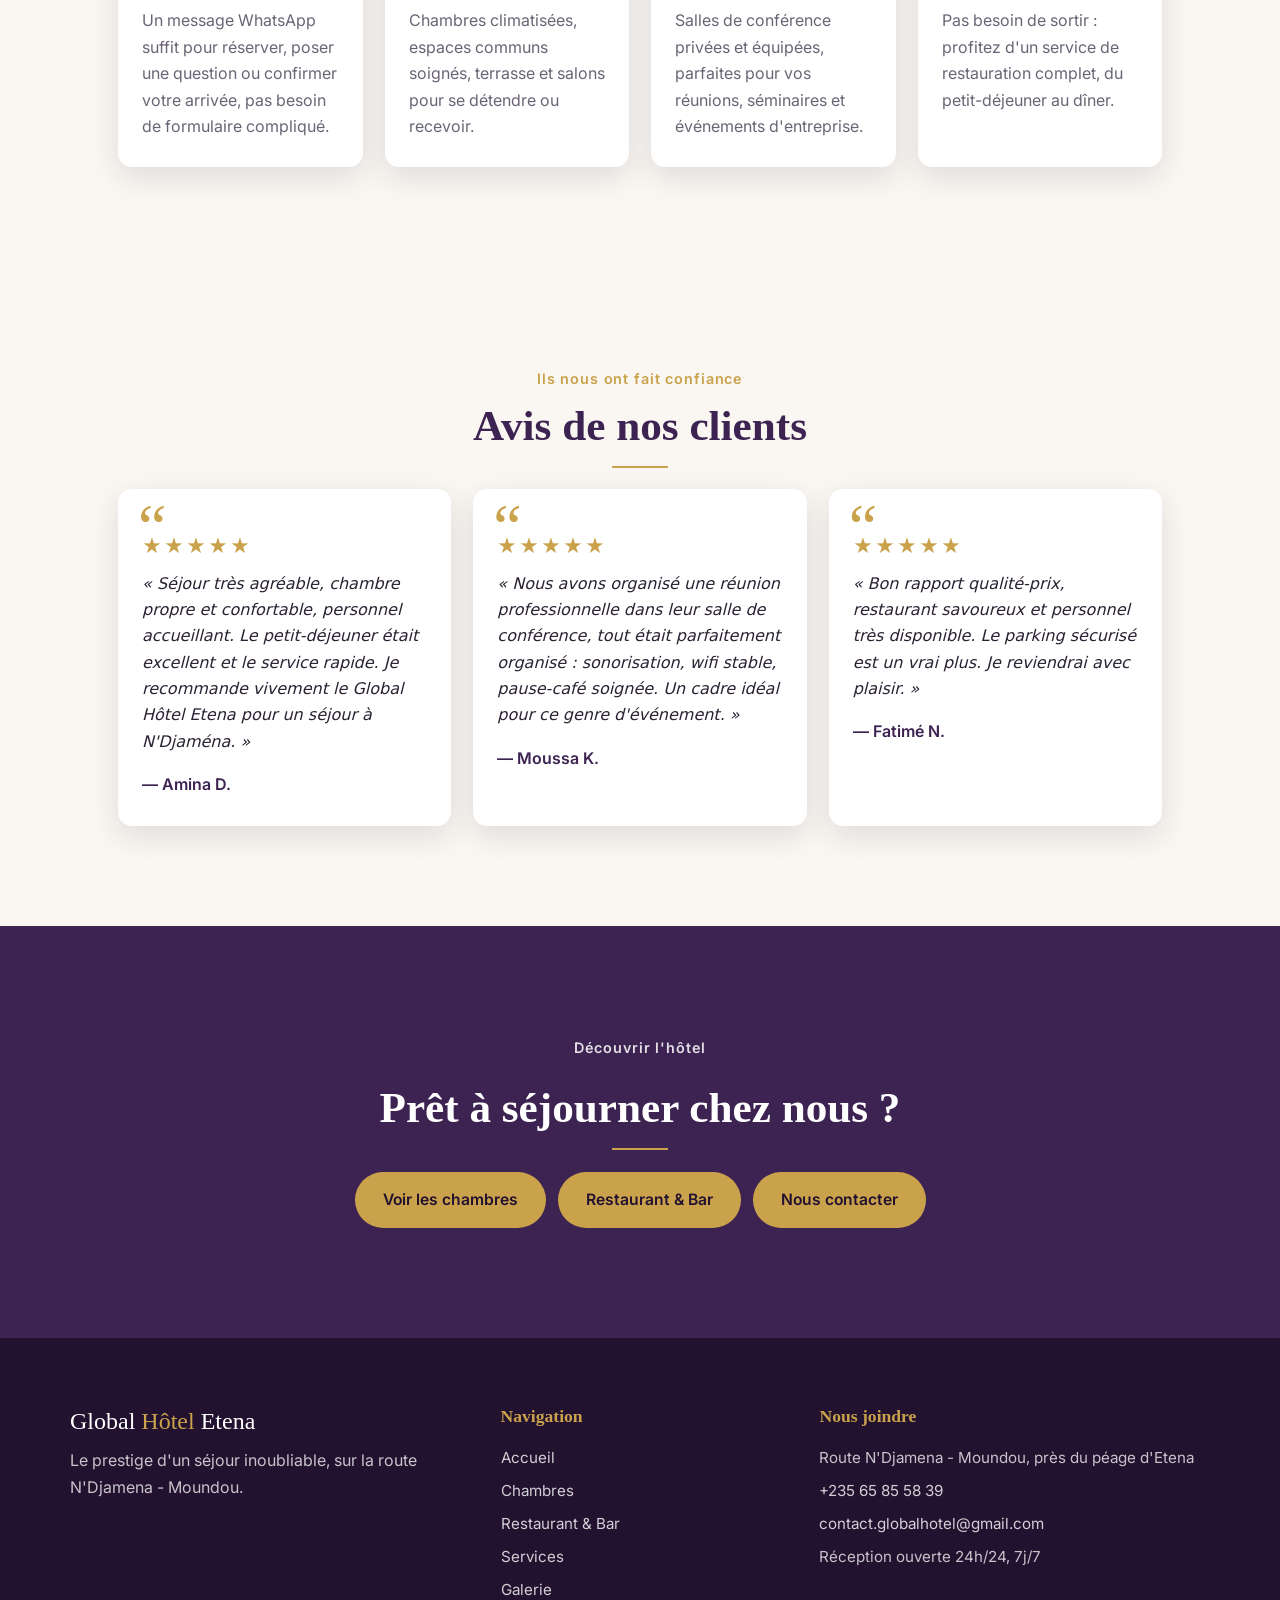
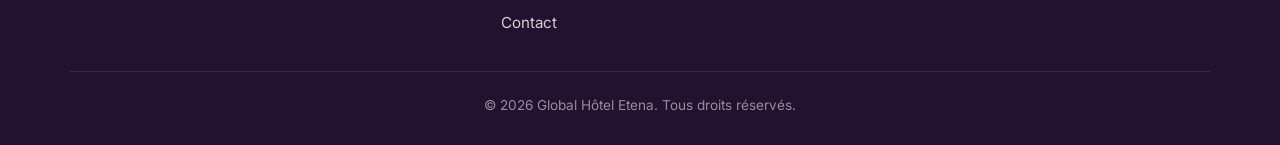
==== commit 61604cba: "modification complet du site" ====
--- a/index.html
+++ b/index.html
@@ -1,4 +1,3 @@
-
 <!DOCTYPE html>
 <html lang="fr">
 <head>
@@ -7,11 +6,12 @@
 <meta name="theme-color" content="#3D2352">
 <title>Global Hôtel Etena — Le prestige d'un séjour inoubliable | N'Djamena, Tchad</title>
 <meta name="description" content="Global Hôtel Etena : chambres Suite et VIP, restaurant-bar, salles de conférence, terrasse. Réservez en un message sur WhatsApp.">
+<link rel="canonical" href="https://koumser-school.github.io/Global-hotel-Etena/">
 <meta property="og:type" content="website">
 <meta property="og:locale" content="fr_TD">
 <meta property="og:url" content="https://koumser-school.github.io/Global-hotel-Etena/">
-<meta property="og:title" content="Global Hôtel Etena — Le prestige d'un séjour inoubliable">
-<meta property="og:description" content="Chambres Suite et VIP, restaurant-bar, salles de conférence, terrasse. Réservez en un message sur WhatsApp.">
+<meta property="og:title" content="Global Hôtel Etena — Le prestige d'un séjour inoubliable | N'Djamena, Tchad">
+<meta property="og:description" content="Global Hôtel Etena : chambres Suite et VIP, restaurant-bar, salles de conférence, terrasse. Réservez en un message sur WhatsApp.">
 <meta property="og:image" content="https://koumser-school.github.io/Global-hotel-Etena/images/apercu.jpg">
 <meta property="og:image:width" content="720">
 <meta property="og:image:height" content="378">
@@ -28,7 +28,9 @@
   "description": "Hôtel offrant chambres Suite et VIP, restaurant-bar, salles de conférence et terrasse.",
   "telephone": "+235 65 85 58 39",
   "email": "contact.globalhotel@gmail.com",
-  "address": { "@type": "PostalAddress", "addressCountry": "TD" },
+  "address": { "@type": "PostalAddress", "streetAddress": "Route N'Djamena - Moundou, près du péage d'Etena", "addressCountry": "TD" },
+  "openingHours": "Mo-Su 00:00-23:59",
+  "url": "https://koumser-school.github.io/Global-hotel-Etena/",
   "amenityFeature": [
     {"@type":"LocationFeatureSpecification","name":"Restaurant & Bar"},
     {"@type":"LocationFeatureSpecification","name":"Salle de conférence"},
@@ -37,41 +39,44 @@
 }
 </script>
 <link rel="stylesheet" href="css/style.css">
+<link rel="stylesheet" href="css/pages.css">
 </head>
 <body>
 
-<a href="#accueil" class="lien-evitement">Aller au contenu</a>
+<a href="#contenu" class="lien-evitement">Aller au contenu</a>
 
 <header id="entete">
-  <a href="#accueil" class="logo">Global <span>Hôtel</span> Etena</a>
-  <button class="menu-burger" aria-label="Ouvrir le menu" aria-expanded="false" aria-controls="menu-principal">
-    <span></span><span></span><span></span>
-  </button>
-  <nav class="menu" id="menu-principal">
-    <a href="#accueil">Accueil</a>
-    <a href="#apropos">À propos</a>
-    <a href="#pourquoi">Pourquoi nous</a>
-    <a href="#chambres">Chambres</a>
-    <a href="#restaurant">Restaurant &amp; Bar</a>
-    <a href="#services">Services</a>
-    <a href="#galerie">Galerie</a>
-    <a href="#commodites">Infos pratiques</a>
-    <a href="#localisation">Localisation</a>
-    <a href="#contact" class="menu-cta">Contact</a>
-  </nav>
+  <div class="topbar"><div class="topbar-in">
+    <span><svg viewBox="0 0 24 24" aria-hidden="true"><path d="M12 2a7 7 0 0 0-7 7c0 5 7 13 7 13s7-8 7-13a7 7 0 0 0-7-7zm0 9.5A2.5 2.5 0 1 1 12 6.5a2.5 2.5 0 0 1 0 5z"/></svg> Route N'Djamena - Moundou, près du péage d'Etena</span>
+    <span class="topbar-droite"><span><svg viewBox="0 0 24 24" aria-hidden="true"><path d="M12 2a10 10 0 1 0 0 20 10 10 0 0 0 0-20zm1 5v5.4l4 2.4-.8 1.3L11 13V7z"/></svg> Réception 24h/24, 7j/7</span><a href="tel:+23565855839"><svg viewBox="0 0 24 24" aria-hidden="true"><path d="M6.6 10.8a15 15 0 0 0 6.6 6.6l2.2-2.2a1 1 0 0 1 1-.25 11 11 0 0 0 3.6.6 1 1 0 0 1 1 1V20a1 1 0 0 1-1 1A17 17 0 0 1 3 4a1 1 0 0 1 1-1h3.5a1 1 0 0 1 1 1c0 1.25.2 2.45.6 3.6a1 1 0 0 1-.25 1z"/></svg> +235 65 85 58 39</a></span>
+  </div></div>
+  <div class="barre-nav"><div class="barre-in">
+    <a href="index.html" class="logo">Global <span>Hôtel</span> Etena</a>
+    <button class="menu-burger" aria-label="Ouvrir le menu" aria-expanded="false" aria-controls="menu-principal">
+      <span></span><span></span><span></span>
+    </button>
+    <nav class="menu" id="menu-principal" aria-label="Navigation principale">
+      <a href="index.html" aria-current="page">Accueil</a><a href="chambres.html">Chambres</a><a href="restaurant.html">Restaurant &amp; Bar</a><a href="services.html">Services</a><a href="galerie.html">Galerie</a><a href="contact.html">Contact</a>
+      <a href="https://wa.me/23565855839?text=Bonjour%2C%20je%20souhaite%20r%C3%A9server%20une%20chambre%20au%20Global%20H%C3%B4tel%20Etena." target="_blank" rel="noopener" class="menu-cta">Réserver</a>
+    </nav>
+  </div></div>
 </header>
-
-<main>
+<div class="menu-voile" hidden></div>
+
+<main id="contenu">
 
 <section id="accueil" class="hero">
-  <img src="images/porte_entrer.jpg" alt="Entrée du Global Hôtel Etena" class="hero-img" loading="eager" fetchpriority="high">
+  <img src="images/porte_entrer.jpg" alt="Entrée du Global Hôtel Etena" class="hero-img actif" loading="eager" fetchpriority="high">
+  <img src="images/terass.jpg" alt="Terrasse de l'hôtel" class="hero-img" loading="lazy">
+  <img src="images/restaurant.jpg" alt="Salle du restaurant" class="hero-img" loading="lazy">
+  <img src="images/chambre_vip1.jpg" alt="Chambre VIP Suite" class="hero-img" loading="lazy">
   <div class="hero-degrade" aria-hidden="true"></div>
   <div class="hero-overlay">
     <p class="eyebrow">Bienvenue au</p>
     <h1>Global Hôtel Etena</h1>
     <p class="tagline">Le prestige d'un séjour inoubliable</p>
     <div class="hero-actions">
-      <a href="#chambres" class="btn btn-primaire">Découvrir les chambres</a>
+      <a href="chambres.html" class="btn btn-primaire">Découvrir les chambres</a>
       <a href="https://wa.me/23565855839" target="_blank" rel="noopener" class="btn btn-whatsapp">
         <svg viewBox="0 0 32 32" width="18" height="18" fill="currentColor" aria-hidden="true"><path d="M16.001 3C9.373 3 4 8.373 4 15c0 2.362.687 4.564 1.872 6.418L4 29l7.767-1.834A11.94 11.94 0 0 0 16.001 27C22.628 27 28 21.627 28 15S22.628 3 16.001 3zm6.964 16.646c-.29.815-1.437 1.5-2.354 1.694-.63.13-1.451.235-4.223-.906-3.545-1.457-5.826-5.05-6.006-5.284-.176-.235-1.44-1.913-1.44-3.649 0-1.735.897-2.588 1.216-2.94.29-.318.63-.397.84-.397.21 0 .42.002.604.011.194.01.454-.073.71.542.29.686.98 2.373 1.066 2.546.086.174.144.377.03.61-.115.235-.172.38-.34.586-.172.204-.36.456-.514.612-.172.174-.352.362-.15.71.2.348.892 1.472 1.914 2.384 1.316 1.173 2.425 1.535 2.774 1.708.348.174.55.145.752-.087.204-.232.868-1.012 1.1-1.36.232-.348.464-.29.782-.174.318.115 2.012.95 2.358 1.123.348.174.578.26.663.406.086.145.086.837-.203 1.652z"/></svg>
         Réserver sur WhatsApp
@@ -79,17 +84,22 @@
     </div>
   </div>
 </section>
+<form id="reservation" class="barre-reservation" aria-label="Demande de réservation">
+  <div><label for="arrivee">Arrivée</label><input type="date" id="arrivee" name="arrivee" required></div>
+  <div><label for="depart">Départ</label><input type="date" id="depart" name="depart" required></div>
+  <div><label for="personnes">Personnes</label><select id="personnes" name="personnes"><option>1</option><option>2</option><option>3</option><option>4 et plus</option></select></div>
+  <div><label for="type">Chambre</label><select id="type" name="type"><option>Chambre VIP Suite</option><option>Chambre Suite</option></select></div>
+  <button type="submit" class="btn btn-primaire">Vérifier la disponibilité</button>
+</form>
 <!-- ===== LA VIDÉO INSÉRÉE JUSTE ICI ===== -->
 <section class="section section-video-presentation">
   <div class="centre-video-pro">
-    <video autoplay muted loop playsinline controls >
-      <source src="videos/video-hotel.mp4" type="video/mp4" loading="lazy" preload="none">
+    <video autoplay muted loop playsinline controls preload="none">
+      <source src="videos/video-hotel.mp4" type="video/mp4">
       Votre navigateur ne prend pas en charge la vidéo.
     </video>
   </div>
 </section>
-
-<!-- Bandeau de réassurance -->
 <section class="bandeau-atouts" aria-label="Points forts de l'hôtel">
   <div class="atout"><span>Réponse rapide sur WhatsApp</span></div>
   <div class="atout"><span>Chambres Suite &amp; VIP</span></div>
@@ -104,7 +114,7 @@
       <p class="eyebrow">À propos de Global Hôtel Etena</p>
       <h2>Bienvenue chez nous</h2>
       
-      <p><strong>Notre histoire :</strong> Né de la volonté d'offrir un havre de paix moderne et accueillant à Étena, le Global Hôtel s'est rapidement imposé comme une reference incontournable de la région, pensé dès l'origine pour conjuguer l'art de recevoir et les exigences du confort moderne.</p>
+      <p><strong>Notre histoire :</strong> Né de la volonté d'offrir un havre de paix moderne et accueillant à Étena, le Global Hôtel s'est rapidement imposé comme une référence incontournable de la région, pensé dès l'origine pour conjuguer l'art de recevoir et les exigences du confort moderne.</p>
       
       <p>Global Hôtel vous ouvre ses portes dans un cadre pensé pour allier confort, praticité et convivialité. Que vous soyez de passage pour des affaires, à la recherche d'un cadre idéal pour vos séminaires et formations ou en quête d'un moment de détente, notre équipe met tout en œuvre pour vous offrir un séjour agréable et sans souci.</p>
       
@@ -118,263 +128,96 @@
 
   </div>
 </section>
-<!-- ===== POURQUOI NOUS CHOISIR ===== -->
+<section id="decouvrir" class="section decouvrir">
+  <p class="eyebrow">Explorer</p>
+  <h2>Découvrez l'hôtel</h2>
+  <div class="tuiles">
+    <a href="chambres.html" class="tuile" style="--img:url('images/chambre_vip1.jpg')"><span class="tuile-texte"><strong>Chambres</strong>Suite et VIP, climatisées</span></a>
+    <a href="restaurant.html" class="tuile" style="--img:url('images/restaurant.jpg')"><span class="tuile-texte"><strong>Restaurant &amp; Bar</strong>Salle, terrasse et bar</span></a>
+    <a href="services.html" class="tuile" style="--img:url('images/salle_conf.jpg')"><span class="tuile-texte"><strong>Services</strong>Salles de conférence</span></a>
+    <a href="galerie.html" class="tuile" style="--img:url('images/galerie1.jpg')"><span class="tuile-texte"><strong>Galerie</strong>L'hôtel en photos</span></a>
+  </div>
+</section>
 <section id="pourquoi" class="section pourquoi">
   <p class="eyebrow">Notre différence</p>
   <h2>Pourquoi choisir Global Hôtel Etena</h2>
   <div class="grille-pourquoi">
     <article class="carte-pourquoi">
-      <div class="numero">01</div>
       <h3>Réservation simple, sans complication</h3>
       <p>Un message WhatsApp suffit pour réserver, poser une question ou confirmer votre arrivée, pas besoin de formulaire compliqué.</p>
     </article>
     <article class="carte-pourquoi">
-      <div class="numero">02</div>
       <h3>Un cadre pensé pour le confort</h3>
       <p>Chambres climatisées, espaces communs soignés, terrasse et salons pour se détendre ou recevoir.</p>
     </article>
     <article class="carte-pourquoi">
-      <div class="numero">03</div>
       <h3>Idéal pour les professionnels</h3>
       <p>Salles de conférence privées et équipées, parfaites pour vos réunions, séminaires et événements d'entreprise.</p>
     </article>
     <article class="carte-pourquoi">
-      <div class="numero">04</div>
       <h3>Restaurant &amp; Bar sur place</h3>
       <p>Pas besoin de sortir : profitez d'un service de restauration complet, du petit-déjeuner au dîner.</p>
     </article>
   </div>
 </section>
-<!-- ===== CHAMBRES ===== -->
-<section id="chambres" class="section chambres">
-  <p class="eyebrow">Hébergement</p>
-  <h2>Nos chambres</h2>
-  <p class="section-intro">Deux formules pensées pour s'adapter à votre séjour, du passage professionnel au séjour de prestige.</p>
-  <div class="grille-chambres">
-  <article class="carte-chambre">
-    <div class="carte-chambre-img">
-      <img src="images/chambre_confortable2.jpg" alt="Chambre VIP Suite, vue d'ensemble" class="actif" loading="lazy">
-      <img src="images/chambre_vip1.jpg" alt="Chambre VIP Suite, deuxième vue" loading="lazy">
-      <img src="images/chambre_vip4.jpg" alt="Chambre VIP Suite, troisième vue" loading="lazy">
-      <span class="badge">VIP</span>
-    </div>
-    <div class="carte-contenu">
-      <h3>Chambre VIP Suite</h3>
-      <p>Suite haut de gamme, climatisée, pensée pour un séjour d'affaires ou de prestige.</p>
-      <a href="https://wa.me/23565855839?text=Bonjour%2C%20je%20souhaite%20des%20informations%20sur%20la%20Chambre%20VIP%20Suite" target="_blank" rel="noopener" class="btn-lien">Demander le tarif →</a>
-    </div>
-  </article>
-  <article class="carte-chambre">
-    <div class="carte-chambre-img">
-      <img src="images/chambre_confortable1.jpg" alt="Chambre Suite, vue d'ensemble" class="actif" loading="lazy">
-      <img src="images/chambre_lit.jpg" alt="Chambre Suite, deuxième vue" loading="lazy">
-      <img src="images/chambre_suite_4.jpg" alt="Chambre Suite, troisième vue" loading="lazy">
-      <span class="badge">Suite</span>
-    </div>
-    <div class="carte-contenu">
-      <h3>Chambre Suite</h3>
-      <p>Chambre climatisée avec literie soignée et espace de travail — pensée pour un séjour professionnel ou personnel sans compromis sur le confort.</p>
-      <a href="https://wa.me/23565855839?text=Bonjour%2C%20je%20souhaite%20des%20informations%20sur%20la%20Chambre%20Suite" target="_blank" rel="noopener" class="btn-lien">Demander le tarif →</a>
-    </div>
-  </article>
-</div>
-</section>
-<section id="restaurant" class="section restaurant">
-  <p class="eyebrow">Sur place</p>
-  <h2>Restaurant &amp; Bar</h2>
-  <p class="section-intro">Une salle élégante, une terrasse ouverte et un bar — pour vos repas comme pour vos réceptions.</p>
-  <div class="grille-restaurant">
-    <img src="images/restaurant.jpg" alt="Salle du restaurant, ambiance soirée" loading="lazy" class="grande-photo photo-galerie">
-    <img src="images/verres.jpg" alt="Verres dressés avec serviettes pliées" loading="lazy" class="photo-galerie">
-    <img src="images/buffet.jpg" alt="Buffet lors d'un événement" loading="lazy" class="photo-galerie">
-    <img src="images/Assiette.jpg" alt="Assiette servie, poulet et pizza" loading="lazy" class="photo-galerie">
-    <img src="images/bouteille.jpg" alt="Bar de l'hôtel" loading="lazy" class="photo-galerie">
-      <!-- Insertion de la vidéo ici sous forme de carte vidéo interactive -->
-    <div class="carte-video-restaurant">
-      <video autoplay muted loop playsinline controls>
-        <source src="videos/video-restaurant.mp4" type="video/mp4" >
-        Votre navigateur ne prend pas en charge la vidéo.
-      </video>
-    </div>
-  </div>
-</section>
-
-<section id="services" class="section services">
-  <p class="eyebrow">Équipements</p>
-  <h2>Services de l'hôtel</h2>
-  <div class="services-layout">
-    <ul class="liste-services">
-      <li>Chambre Suite</li>
-      <li>Chambre VIP</li>
-      <li>Restaurant &amp; Bar</li>
-      <li>Terrasse</li>
-      <li>Salle de Conférence</li>
-      <li>Salle de Conférence Privée</li>
-    </ul>
-    <div class="grille-services-photos">
-      <img src="images/salle_conf.jpg" alt="Salle de conférence équipée privée" loading="lazy" class="photo-galerie">
-      <img src="images/conference.jpg" alt="Salle de conférence et espace de détente" loading="lazy" class="photo-galerie">
-    </div>
-  </div>
-</section>
-
-<section id="galerie" class="section galerie">
-  <p class="eyebrow">Ambiance</p>
-  <h2>Galerie</h2>
-  <div class="grille-galerie">
-    <img src="images/galerie2.jpg" alt="réception des clients de l'hôtel" loading="lazy" class="photo-galerie">
-    <img src="images/galerie1.jpg" alt="escalier  de l'hôtel" loading="lazy" class="photo-galerie">
-    <img src="images/16.31.18.jpg" alt="Couloir et hall de l'hôtel" loading="lazy" class="photo-galerie">
-    <img src="images/16.34.16.jpg" alt="Couloir décoré de l'hôtel" loading="lazy" class="photo-galerie">
-    <img src="images/lampe.jpg" alt="Barre de l'hôtel" loading="lazy" class="photo-galerie">
-    <img src="images/16.34.19.jpg" alt="Espace salon avec fleurs" loading="lazy" class="photo-galerie">
-    <img src="images/boisson.jpg" alt="Barre de l'hôtel" loading="lazy" class="photo-galerie">
-    <img src="images/terass.jpg" alt="Terrasse de l'hôtel" loading="lazy" class="photo-galerie">
-  </div>
-</section>
-
 <section id="avis" class="section avis">
   <p class="eyebrow">Ils nous ont fait confiance</p>
   <h2>Avis de nos clients</h2>
   <div class="grille-avis">
     <article class="carte-avis">
       <p class="avis-etoiles" aria-label="5 étoiles sur 5">★★★★★</p>
-      <p class="avis-texte">« Séjour très agréable, chambre propre et confortable, personnel accueillant. Le petit-déjeuner était excellent et le service rapide.Je recommande vivement Global Hotel Etena pour un séjour a N'Djaména.»</p>
+      <p class="avis-texte">« Séjour très agréable, chambre propre et confortable, personnel accueillant. Le petit-déjeuner était excellent et le service rapide. Je recommande vivement le Global Hôtel Etena pour un séjour à N'Djaména. »</p>
       <p class="avis-auteur">— Amina D.</p>
     </article>
     <article class="carte-avis">
       <p class="avis-etoiles" aria-label="5 étoiles sur 5">★★★★★</p>
-      <p class="avis-texte">«Nous avons organisé une réunion professionnelle dans leur salle de conférence, tout était parfaitement organisé : sonorisation, wifi stable, pause-café soignée.Un cadre idéal pour ce genre d'événement.»</p>
+      <p class="avis-texte">« Nous avons organisé une réunion professionnelle dans leur salle de conférence, tout était parfaitement organisé : sonorisation, wifi stable, pause-café soignée. Un cadre idéal pour ce genre d'événement. »</p>
       <p class="avis-auteur">— Moussa K.</p>
     </article>
     <article class="carte-avis">
       <p class="avis-etoiles" aria-label="5 étoiles sur 5">★★★★★</p>
-      <p class="avis-texte">Bon rapport qualité-prix, restaurant savoureux et personnel tres disponible. le parking securisé est un vrai  plus. Je reviendrai avec plaisir</p>
+      <p class="avis-texte">« Bon rapport qualité-prix, restaurant savoureux et personnel très disponible. Le parking sécurisé est un vrai plus. Je reviendrai avec plaisir. »</p>
       <p class="avis-auteur">— Fatimé N.</p>
     </article>
   </div>
 </section>
-
+<section class="section cta-pages">
+  <p class="eyebrow">Découvrir l'hôtel</p>
+  <h2>Prêt à séjourner chez nous ?</h2>
+  <div class="cta-pages-actions">
+    <a href="chambres.html" class="btn btn-primaire">Voir les chambres</a>
+    <a href="restaurant.html" class="btn btn-primaire">Restaurant &amp; Bar</a>
+    <a href="contact.html" class="btn btn-primaire">Nous contacter</a>
+  </div>
+</section>
+
+</main>
+
+<a href="https://wa.me/23565855839" target="_blank" rel="noopener" class="whatsapp-flottant" aria-label="Contacter sur WhatsApp">
+  <svg viewBox="0 0 32 32" width="28" height="28" fill="currentColor" aria-hidden="true"><path d="M16.001 3C9.373 3 4 8.373 4 15c0 2.362.687 4.564 1.872 6.418L4 29l7.767-1.834A11.94 11.94 0 0 0 16.001 27C22.628 27 28 21.627 28 15S22.628 3 16.001 3zm6.964 16.646c-.29.815-1.437 1.5-2.354 1.694-.63.13-1.451.235-4.223-.906-3.545-1.457-5.826-5.05-6.006-5.284-.176-.235-1.44-1.913-1.44-3.649 0-1.735.897-2.588 1.216-2.94.29-.318.63-.397.84-.397.21 0 .42.002.604.011.194.01.454-.073.71.542.29.686.98 2.373 1.066 2.546.086.174.144.377.03.61-.115.235-.172.38-.34.586-.172.204-.36.456-.514.612-.172.174-.352.362-.15.71.2.348.892 1.472 1.914 2.384 1.316 1.173 2.425 1.535 2.774 1.708.348.174.55.145.752-.087.204-.232.868-1.012 1.1-1.36.232-.348.464-.29.782-.174.318.115 2.012.95 2.358 1.123.348.174.578.26.663.406.086.145.086.837-.203 1.652z"/></svg>
+</a>
+<footer class="pied">
+  <div class="pied-grille">
+    <div>
+      <div class="footer-logo">Global <span>Hôtel</span> Etena</div>
+      <p>Le prestige d'un séjour inoubliable, sur la route N'Djamena - Moundou.</p>
+    </div>
+    <div>
+      <h4>Navigation</h4>
+      <ul><li><a href="index.html">Accueil</a></li><li><a href="chambres.html">Chambres</a></li><li><a href="restaurant.html">Restaurant &amp; Bar</a></li><li><a href="services.html">Services</a></li><li><a href="galerie.html">Galerie</a></li><li><a href="contact.html">Contact</a></li></ul>
+    </div>
+    <div>
+      <h4>Nous joindre</h4>
+      <ul><li>Route N'Djamena - Moundou, près du péage d'Etena</li><li><a href="tel:+23565855839">+235 65 85 58 39</a></li><li><a href="mailto:contact.globalhotel@gmail.com">contact.globalhotel@gmail.com</a></li><li>Réception ouverte 24h/24, 7j/7</li></ul>
+    </div>
+  </div>
+  <p class="footer-petit">&copy; 2026 Global Hôtel Etena. Tous droits réservés.</p>
+</footer>
+<button class="haut-page" aria-label="Retour en haut de la page" hidden>↑</button>
 <div id="lightbox" class="lightbox" hidden>
   <button class="lightbox-fermer" aria-label="Fermer l'image">&times;</button>
   <img src="" alt="" id="lightbox-img">
 </div>
-
-<section id="faq" class="section faq">
-  <p class="eyebrow">Questions fréquentes</p>
-  <h2>FAQ</h2>
-  <div class="liste-faq">
-    <details class="item-faq">
-      <summary>Comment réserver une chambre ?</summary>
-      <p>Le plus simple est de nous écrire directement sur WhatsApp au +235 65 85 58 39 en précisant vos dates et le type de chambre souhaité. Nous confirmons la disponibilité rapidement.</p>
-    </details>
-    <details class="item-faq">
-      <summary>Combien coûte une chambre ?</summary>
-     <p>Les tarifs varient selon la période et la durée du séjour. Contactez-nous sur WhatsApp au +235 65 85 58 39 pour connaître les prix actuels et vérifier la disponibilité.</p>
-    </details>
-    <details class="item-faq">
-      <summary>Quels moyens de paiement acceptez-vous ?</summary>
-      <p> Airtel Money, Moov Money, et espèces sur place.</p>
-    </details>
-    <details class="item-faq">
-      <summary>Y a-t-il un parking disponible ?</summary>
-      <p>Oui, un parking sécurisé est disponible sur place pour nos clients.</p>
-    </details>
-    <details class="item-faq">
-      <summary>La réception est-elle ouverte 24h/24 ?</summary>
-      <p>24h/24 - 7j/7</p>
-    </details>
-    <details class="item-faq">
-      <summary>Proposez-vous des salles pour des réunions ou événements ?</summary>
-      <p>Oui, l'hôtel dispose d'une salle de conférence et d'une salle de conférence privée, adaptées aux réunions professionnelles et séminaires 24h/24.</p>
-    </details>
-    <details class="item-faq">
-      <summary>Y a-t-il un transport en commun disponible?</summary>
-      <p>Oui, l'hôtel met à disposition un moyen de transport pour vos déplacements, disponible </p>
-    </details>
-
-  </div>
-</section>
-<section id="commodites" class="section commodites-rapides">
-  <p class="eyebrow">Pratique &amp; Accessible</p>
-  <h2>Ce qui se trouve autour de l'hôtel</h2>
-  <p class="section-intro">Pour faciliter votre séjour au quotidien à N'Djamena, profitez de services immédiats à proximité :</p>
-  
-  <div class="grille-commodites">
-    <div class="carte-commodite">
-      <strong><img src="images/7.50.23.jpg" alt="" class="picto-en-ligne" height="100" width="80"> Parking sécurisé</strong>
-      <p>Stationnement disponible sur place.</p>
-    </div>
-    <div class="carte-commodite">
-      <strong><img src="images/50.14.jpg" alt="" class="picto-en-ligne"> Transport en commun</strong>
-      <p>Accès direct aux axes de la ville.</p>
-    </div>
-    <div class="carte-commodite">
-      <strong><img src="images/10.50.05.jpg" alt="" class="picto-en-ligne" height="100" width="80"> Distribution des billets</strong>
-      <p>Retraits faciles à proximité.</p>
-    </div>
-    <div class="carte-commodite">
-      <strong><img src="images/t 10.38.14.jpg" alt="" class="picto-en-ligne" height="100" width="80"> Pharmacie</strong>
-      <p>Solutions de santé proches.</p>
-    </div>
-  </div>
-</section>
-<section id="localisation" class="section localisation">
-  <p class="eyebrow">Où nous trouver</p>
-  <h2>Notre Localisation &amp; Commodités</h2>
-  <p class="section-intro">Situé dans un secteur stratégique, le Global Hôtel Etena vous offre un accès facile aux services essentiels de la ville.</p>
-  
-  <div class="carte-container">
-    <iframe src="https://www.google.com/maps/embed?pb=!1m18!1m12!1m3!1d3903.506409518859!2d15.164819274103921!3d11.939399536669114!2m3!1f0!2f0!3f0!3m2!1i1024!2i768!4f13.1!3m3!1m2!1s0x11195d6c31616539%3A0x233fe9cebb9828a8!2sGLOBAL%20H%C3%94TEL%20ETENA!5e0!3m2!1sfr!2std!4v1789969769237!5m2!1sfr!2std" 
-    width="100%" height="450" 
-    style="border:0;" allowfullscreen="" 
-    loading="lazy" referrerpolicy="strict-origin-when-cross-origin">
-    </iframe>
-  </div>
-</section>
-<section id="contact" class="section contact">
-  <p class="eyebrow">Réservation</p>
-  <h2>Contactez-nous</h2>
-  <p class="section-intro">Une question, une disponibilité à vérifier ? Écrivez-nous, on répond vite.</p>
-  <div class="contact-grille">
-    <div class="contact-infos">
-      <p><strong>Adresse</strong><br>
-        Route N'Djamena - Moundou, non loin du péage (Etena)
-      </p>
-      <p><strong>Téléphone / WhatsApp</strong><br>
-        <a href="tel:+23565855839">+235 65 85 58 39</a><br>
-        <a href="tel:+23595855839">+235 95 85 58 39</a>
-      </p>
-      <p><strong>Email</strong><br>
-        <a href="mailto:contact.globalhotel@gmail.com">contact.globalhotel@gmail.com</a>
-      </p>
-      <p><strong>Réception</strong><br>
-        24h/24 - 7j/7
-      </p>
-      <a href="https://wa.me/23565855839" target="_blank" rel="noopener" class="btn btn-whatsapp">Discuter sur WhatsApp</a>
-    </div>
-    <form id="formulaire-contact" class="contact-form">
-      <label for="nom">Nom complet</label>
-      <input type="text" id="nom" name="nom" required>
-      <label for="telephone">Téléphone</label>
-      <input type="tel" id="telephone" name="telephone">
-      <label for="message">Message</label>
-      <textarea id="message" name="message" rows="4" required></textarea>
-      <button type="submit" class="btn btn-primaire">Envoyer via WhatsApp</button>
-    </form>
-  </div>
-</section>
-
-</main>
-
-<a href="https://wa.me/23565855839" target="_blank" rel="noopener" class="whatsapp-flottant" aria-label="Contacter sur WhatsApp">
-  <svg viewBox="0 0 32 32" width="28" height="28" fill="currentColor" aria-hidden="true"><path d="M16.001 3C9.373 3 4 8.373 4 15c0 2.362.687 4.564 1.872 6.418L4 29l7.767-1.834A11.94 11.94 0 0 0 16.001 27C22.628 27 28 21.627 28 15S22.628 3 16.001 3zm6.964 16.646c-.29.815-1.437 1.5-2.354 1.694-.63.13-1.451.235-4.223-.906-3.545-1.457-5.826-5.05-6.006-5.284-.176-.235-1.44-1.913-1.44-3.649 0-1.735.897-2.588 1.216-2.94.29-.318.63-.397.84-.397.21 0 .42.002.604.011.194.01.454-.073.71.542.29.686.98 2.373 1.066 2.546.086.174.144.377.03.61-.115.235-.172.38-.34.586-.172.204-.36.456-.514.612-.172.174-.352.362-.15.71.2.348.892 1.472 1.914 2.384 1.316 1.173 2.425 1.535 2.774 1.708.348.174.55.145.752-.087.204-.232.868-1.012 1.1-1.36.232-.348.464-.29.782-.174.318.115 2.012.95 2.358 1.123.348.174.578.26.663.406.086.145.086.837-.203 1.652z"/></svg>
-</a>
-<footer>
-  <div class="footer-logo">Global <span>Hôtel</span> Etena</div>
-  <p>Le prestige d'un séjour inoubliable</p>
-  <p class="footer-petit">&copy; 2026 Global Hôtel Etena. Tous droits réservés.</p>
-</footer>
 <script src="js/script.js"></script>
 </body>
-</html>+</html>
--- a/css/style.css
+++ b/css/style.css
@@ -1,463 +1,175 @@
-/* ==========================================================================
-   Global Hôtel Etena — Feuille de style
-   Palette : violet prestige + terre cuite (issue de l'enseigne réelle)
-   Signature : motif d'arche cintrée (écho des portes de l'hôtel)
-   ========================================================================== */
+/* =========================================================
+   Global Hôtel Etena — style.css
+   1. Variables  2. Base  3. En-tête & menu  4. Boutons
+   5. Hero & accueil  6. Sections  7. Pages internes
+   8. Pied de page & composants  9. Responsive
+   ========================================================= */
 
-:root {
-  --plum-900: #2E1B3D;
-  --plum-700: #4A2A5E;
-  --plum-100: #EDE6F0;
-  --sand-50:  #F7F0E4;
-  --sand-100: #EFE4D0;
-  --clay-500: #C9622A;
-  --clay-600: #AD4F1F;
-  --gold-400: #C9A15A;
-  --ink-900:  #221A1E;
-  --ink-600:  #5A4E52;
-  --white:    #FFFFFF;
-
-  --font-display: "Fraunces", Georgia, serif;
-  --font-body: "Inter", -apple-system, sans-serif;
-
-  --arche: 999px 999px 8px 8px;
-  --rayon: 10px;
-  --ombre: 0 10px 30px -12px rgba(46, 27, 61, 0.35);
-  --ombre-forte: 0 20px 45px -15px rgba(46, 27, 61, 0.45);
-
-  --max: 1180px;
+/* 1. VARIABLES */
+:root{
+  --violet:#3D2352; --violet-nuit:#22112f; --violet-doux:#5a3a74;
+  --or:#C9A24B; --or-clair:#e6c57a;
+  --creme:#FAF7F2; --blanc:#fff; --texte:#2b2233; --gris:#6b6475;
+  --wa:#25D366; --wa-fonce:#1ebe5b;
+  --police-titre:'Playfair Display',Georgia,serif;
+  --police-texte:'Inter',system-ui,sans-serif;
+  --rayon:14px; --ombre:0 10px 30px rgba(34,17,47,.12);
+  --hauteur-entete:112px; --largeur:1140px;
 }
 
-@media (prefers-reduced-motion: no-preference) {
-  html { scroll-behavior: smooth; }
+/* 2. BASE */
+*,*::before,*::after{box-sizing:border-box}
+html{scroll-behavior:smooth;-webkit-text-size-adjust:100%}
+body{margin:0;font-family:var(--police-texte);color:var(--texte);background:var(--creme);line-height:1.65;font-size:1rem}
+img,video{max-width:100%;display:block}
+a{color:inherit}
+h1,h2,h3{font-family:var(--police-titre);line-height:1.2;margin:0 0 .5em;color:var(--violet)}
+p{margin:0 0 1em}
+:focus-visible{outline:3px solid var(--or);outline-offset:3px}
+.lien-evitement{position:absolute;left:-999px;top:8px;background:var(--or);color:var(--violet-nuit);padding:10px 16px;border-radius:8px;z-index:200;font-weight:600}
+.lien-evitement:focus{left:8px}
+
+/* 3. EN-TÊTE & MENU */
+#entete{position:fixed;inset:0 0 auto 0;z-index:100;display:flex;flex-direction:column;background:linear-gradient(120deg,var(--violet-nuit) 0%,var(--violet) 100%);border-bottom:2px solid var(--or);transition:background .3s,box-shadow .3s}
+body:not(.page-interne) #entete:not(.defile){background:linear-gradient(rgba(34,17,47,.8),rgba(34,17,47,.25));border-bottom-color:transparent}
+#entete.defile{box-shadow:0 8px 28px rgba(0,0,0,.3)}
+.topbar{background:var(--or);color:var(--violet-nuit);font-size:.82rem;font-weight:500;max-height:42px;overflow:hidden;transition:max-height .3s}
+#entete.defile .topbar{max-height:0}
+.topbar-in{max-width:1240px;margin:0 auto;padding:9px clamp(16px,4vw,48px);display:flex;justify-content:space-between;align-items:center;gap:16px}
+.topbar-droite{display:flex;align-items:center;gap:22px}
+.topbar span,.topbar a{display:inline-flex;align-items:center;gap:7px;color:inherit;text-decoration:none}
+.topbar a{font-weight:600}.topbar a:hover{text-decoration:underline}
+.topbar svg{width:14px;height:14px;fill:currentColor;flex:none}
+.barre-in{max-width:1240px;margin:0 auto;height:72px;padding:0 clamp(16px,4vw,48px);display:flex;align-items:center;justify-content:space-between;gap:24px;transition:height .3s}
+#entete.defile .barre-in{height:62px}
+.logo{font-family:var(--police-titre);font-weight:700;font-size:1.35rem;color:var(--blanc);text-decoration:none;white-space:nowrap;display:inline-flex;align-items:center}
+.logo::before{content:"";width:10px;height:10px;background:var(--or);transform:rotate(45deg);margin-right:12px;flex:none}
+.logo span{color:var(--or);margin:0 .25em}
+.menu{display:flex;align-items:center;gap:clamp(14px,2.2vw,30px)}
+.menu a{position:relative;color:rgba(255,255,255,.88);text-decoration:none;font-weight:500;font-size:.95rem;padding:6px 0;transition:color .2s}
+.menu a:not(.menu-cta)::after{content:"";position:absolute;left:0;bottom:0;width:100%;height:2px;background:var(--or);transform:scaleX(0);transform-origin:left;transition:transform .3s}
+.menu a:not(.menu-cta):hover{color:var(--blanc)}
+.menu a:not(.menu-cta):hover::after,.menu a[aria-current="page"]:not(.menu-cta)::after{transform:scaleX(1)}
+.menu a[aria-current="page"]:not(.menu-cta){color:var(--or)}
+.menu .menu-cta{background:var(--or);color:var(--violet-nuit);padding:10px 22px;border-radius:999px;font-weight:700;transition:background .2s,transform .2s}
+.menu .menu-cta:hover{background:var(--or-clair);transform:translateY(-1px)}
+.menu-burger{display:none;width:44px;height:44px;background:none;border:0;cursor:pointer;padding:0;position:relative;z-index:2}
+.menu-burger span{position:absolute;left:10px;width:24px;height:2px;background:var(--blanc);border-radius:2px;transition:transform .3s,opacity .2s,top .3s}
+.menu-burger span:nth-child(1){top:14px}.menu-burger span:nth-child(2){top:21px}.menu-burger span:nth-child(3){top:28px}
+.menu-burger[aria-expanded="true"] span:nth-child(1){top:21px;transform:rotate(45deg)}
+.menu-burger[aria-expanded="true"] span:nth-child(2){opacity:0}
+.menu-burger[aria-expanded="true"] span:nth-child(3){top:21px;transform:rotate(-45deg)}
+.menu-voile{position:fixed;inset:0;background:rgba(15,7,22,.6);z-index:99}
+
+
+/* 4. BOUTONS */
+.btn{display:inline-flex;align-items:center;gap:8px;padding:13px 26px;border-radius:999px;font-weight:600;font-size:.98rem;text-decoration:none;border:2px solid transparent;cursor:pointer;font-family:inherit;transition:transform .2s,background .2s,box-shadow .2s}
+.btn:hover{transform:translateY(-2px)}
+.btn-primaire{background:var(--or);color:var(--violet-nuit)}
+.btn-primaire:hover{background:var(--or-clair);box-shadow:0 8px 20px rgba(201,162,75,.4)}
+.btn-whatsapp{background:var(--wa);color:#fff}
+.btn-whatsapp:hover{background:var(--wa-fonce);box-shadow:0 8px 20px rgba(37,211,102,.35)}
+.btn-lien{display:inline-block;color:var(--violet);font-weight:600;text-decoration:none;border-bottom:2px solid var(--or);padding-bottom:2px;transition:color .2s}
+.btn-lien:hover{color:var(--or)}
+
+/* 5. HERO & ACCUEIL */
+.hero{position:relative;min-height:100svh;display:flex;align-items:flex-end;overflow:hidden;background:var(--violet-nuit)}
+.hero-img{position:absolute;inset:0;width:100%;height:100%;object-fit:cover}
+.hero-degrade{position:absolute;inset:0;background:linear-gradient(180deg,rgba(34,17,47,.35) 0%,rgba(34,17,47,.2) 40%,rgba(34,17,47,.9) 100%)}
+.hero-overlay{position:relative;width:100%;max-width:var(--largeur);margin:0 auto;padding:0 clamp(20px,5vw,48px) clamp(48px,10vh,96px);color:var(--blanc);animation:entree .9s ease-out both}
+.hero h1{color:var(--blanc);font-size:clamp(2.6rem,8vw,5.2rem);margin-bottom:.15em}
+.eyebrow{color:var(--or);font-weight:600;font-size:.9rem;letter-spacing:.06em;margin-bottom:.6em}
+.tagline{font-size:clamp(1.05rem,2.5vw,1.4rem);max-width:34ch;color:rgba(255,255,255,.9)}
+.hero-actions{display:flex;flex-wrap:wrap;gap:12px;margin-top:26px}
+@keyframes entree{from{opacity:0;transform:translateY(24px)}to{opacity:1;transform:none}}
+.bandeau-atouts{display:grid;grid-template-columns:repeat(auto-fit,minmax(200px,1fr));background:var(--violet);color:var(--blanc)}
+.atout{padding:20px 16px;text-align:center;font-weight:500;border-right:1px solid rgba(201,162,75,.25)}
+.atout:last-child{border-right:0}
+.atout span{border-bottom:2px solid var(--or);padding-bottom:3px}
+
+/* 6. SECTIONS */
+.section{padding:clamp(56px,9vw,100px) clamp(20px,5vw,48px);max-width:var(--largeur);margin:0 auto}
+.section h2,.section>h1{font-size:clamp(1.9rem,4vw,2.7rem);text-align:center}
+.section>.eyebrow{text-align:center}
+.section-intro{text-align:center;max-width:60ch;margin:0 auto 2.4em;color:var(--gris)}
+.section-video-presentation{padding-bottom:0}
+.centre-video-pro video,.carte-video-restaurant video{width:100%;max-width:900px;margin:0 auto;border-radius:var(--rayon);box-shadow:var(--ombre);background:#000}
+.conteneur-a-propos{display:grid;grid-template-columns:1.2fr 1fr;gap:clamp(24px,5vw,64px);align-items:center}
+.a-propos-texte h2{text-align:left}.a-propos-texte .eyebrow{text-align:left}
+.a-propos-image img{width:100%;height:auto;border-radius:var(--rayon);box-shadow:var(--ombre);border-bottom:6px solid var(--or)}
+.grille-pourquoi,.grille-avis,.grille-commodites{display:grid;grid-template-columns:repeat(auto-fit,minmax(240px,1fr));gap:22px}
+.carte-pourquoi,.carte-avis,.carte-commodite{background:var(--blanc);border-radius:var(--rayon);padding:28px 24px;box-shadow:var(--ombre)}
+.carte-pourquoi{border-top:4px solid var(--or)}
+.carte-pourquoi .numero{font-family:var(--police-titre);font-size:2rem;color:var(--or);line-height:1;margin-bottom:.4em}
+.carte-pourquoi h3{font-size:1.15rem}
+.carte-pourquoi p,.carte-commodite p{color:var(--gris);margin:0}
+.avis-etoiles{color:var(--or);font-size:1.2rem;letter-spacing:2px;margin-bottom:.4em}
+.avis-texte{font-style:italic}.avis-auteur{font-weight:600;color:var(--violet);margin:0}
+.cta-pages{text-align:center;background:var(--violet);color:var(--blanc);max-width:none;border-radius:0}
+.cta-pages h2{color:var(--blanc)}
+
+/* 7. PAGES INTERNES */
+.grille-chambres{display:grid;grid-template-columns:repeat(auto-fit,minmax(300px,1fr));gap:28px}
+.carte-chambre{background:var(--blanc);border-radius:var(--rayon);overflow:hidden;box-shadow:var(--ombre);transition:transform .3s}
+.carte-chambre:hover{transform:translateY(-4px)}
+.carte-chambre-img{position:relative;aspect-ratio:4/3;background:var(--violet-nuit)}
+.carte-chambre-img img{position:absolute;inset:0;width:100%;height:100%;object-fit:cover;opacity:0;transition:opacity .8s}
+.carte-chambre-img img.actif{opacity:1}
+.badge{position:absolute;top:14px;left:14px;background:var(--or);color:var(--violet-nuit);font-weight:700;font-size:.85rem;padding:5px 14px;border-radius:999px;z-index:2}
+.carte-contenu{padding:24px}
+.grille-galerie,.grille-restaurant{display:grid;grid-template-columns:repeat(auto-fill,minmax(250px,1fr));gap:14px}
+.photo-galerie{width:100%;height:100%;aspect-ratio:4/3;object-fit:cover;border-radius:10px;cursor:zoom-in;transition:transform .3s,filter .3s}
+.photo-galerie:hover{transform:scale(1.02);filter:brightness(1.08)}
+.grande-photo{grid-column:span 2;grid-row:span 2;aspect-ratio:auto}
+.carte-video-restaurant{grid-column:1/-1;margin-top:10px}
+.services-layout{display:grid;grid-template-columns:1fr 1.4fr;gap:clamp(24px,4vw,48px);align-items:start}
+.liste-services{list-style:none;margin:0;padding:0;display:grid;gap:10px}
+.liste-services li{background:var(--blanc);padding:16px 20px;border-left:4px solid var(--or);border-radius:8px;box-shadow:var(--ombre);font-weight:500}
+.grille-services-photos{display:grid;gap:14px}
+.grille-services-photos img{width:100%;border-radius:var(--rayon);aspect-ratio:16/10;object-fit:cover}
+.contact-grille{display:grid;grid-template-columns:1fr 1.2fr;gap:clamp(24px,4vw,48px)}
+.contact-infos p{margin-bottom:1.1em}
+.contact-infos a{color:var(--violet);font-weight:500}
+.contact-infos .btn{color:#fff}
+.contact-form{background:var(--blanc);padding:28px;border-radius:var(--rayon);box-shadow:var(--ombre);display:grid;gap:6px}
+.contact-form label{font-weight:600;font-size:.9rem;color:var(--violet)}
+.contact-form input,.contact-form textarea{width:100%;padding:12px 14px;border:1.5px solid #ddd5e3;border-radius:10px;font:inherit;margin-bottom:10px;background:var(--creme)}
+.contact-form input:focus,.contact-form textarea:focus{outline:0;border-color:var(--or);box-shadow:0 0 0 3px rgba(201,162,75,.25)}
+.carte-container iframe{width:100%;border-radius:var(--rayon);box-shadow:var(--ombre)}
+.carte-commodite strong{display:flex;align-items:center;gap:10px;color:var(--violet);margin-bottom:6px}
+.picto-en-ligne{width:40px;height:40px;object-fit:cover;border-radius:50%}
+.liste-faq{max-width:760px;margin:0 auto;display:grid;gap:12px}
+.item-faq{background:var(--blanc);border-radius:12px;box-shadow:var(--ombre);overflow:hidden}
+.item-faq summary{cursor:pointer;padding:18px 54px 18px 22px;font-weight:600;color:var(--violet);list-style:none;position:relative}
+.item-faq summary::-webkit-details-marker{display:none}
+.item-faq summary::after{content:"+";position:absolute;right:22px;top:50%;transform:translateY(-50%);font-size:1.5rem;color:var(--or);transition:transform .3s}
+.item-faq[open] summary::after{transform:translateY(-50%) rotate(45deg)}
+.item-faq p{padding:0 22px 18px;margin:0;color:var(--gris)}
+
+/* 8. PIED DE PAGE & COMPOSANTS */
+footer{background:var(--violet-nuit);color:rgba(255,255,255,.75);text-align:center;padding:44px 20px}
+.footer-logo{font-family:var(--police-titre);font-size:1.5rem;color:var(--blanc);margin-bottom:6px}
+.footer-logo span{color:var(--or)}
+.footer-petit{font-size:.85rem;opacity:.7;margin:0}
+.whatsapp-flottant{position:fixed;right:18px;bottom:18px;width:58px;height:58px;border-radius:50%;background:var(--wa);color:#fff;display:grid;place-items:center;box-shadow:0 8px 24px rgba(0,0,0,.3);z-index:90;transition:transform .2s}
+.whatsapp-flottant:hover{transform:scale(1.08)}
+.lightbox{position:fixed;inset:0;background:rgba(15,7,22,.94);display:flex;align-items:center;justify-content:center;z-index:300;padding:20px}
+.lightbox[hidden]{display:none}
+.lightbox img{max-height:88vh;max-width:100%;border-radius:10px}
+.lightbox-fermer{position:absolute;top:14px;right:20px;background:none;border:0;color:#fff;font-size:2.6rem;cursor:pointer;line-height:1}
+
+/* 9. RESPONSIVE */
+@media (max-width:860px){
+  .menu-burger{display:block}
+  .menu{position:fixed;top:0;right:0;height:100dvh;width:min(320px,82vw);flex-direction:column;align-items:flex-start;justify-content:center;gap:6px;padding:90px 32px 32px;background:var(--violet-nuit);box-shadow:-10px 0 40px rgba(0,0,0,.4);transform:translateX(105%);transition:transform .35s ease;visibility:hidden}
+  .menu.ouvert{transform:none;visibility:visible}
+  .menu a{font-size:1.15rem;padding:12px 0;width:100%;border-bottom:1px solid rgba(255,255,255,.08)}
+  .menu .menu-cta{margin-top:16px;text-align:center;width:100%;border-bottom:0}
+  .menu-burger{z-index:2}
+  .conteneur-a-propos,.services-layout,.contact-grille{grid-template-columns:1fr}
+  .grande-photo{grid-column:auto;grid-row:auto;aspect-ratio:4/3}
+  .atout{border-right:0;border-bottom:1px solid rgba(201,162,75,.25)}
 }
-
-* { box-sizing: border-box; }
-body, h1, h2, h3, p, ul, figure { margin: 0; }
-img { max-width: 100%; display: block; }
-ul { padding: 0; list-style: none; }
-a { color: inherit; text-decoration: none; }
-
-body {
-  font-family: var(--font-body);
-  color: var(--ink-900);
-  background: var(--sand-50);
-  line-height: 1.6;
-  -webkit-font-smoothing: antialiased;
+@media (prefers-reduced-motion:reduce){
+  *,*::before,*::after{animation:none!important;transition:none!important;scroll-behavior:auto!important}
 }
-
-h1, h2, h3 { font-family: var(--font-display); font-weight: 600; color: var(--plum-900); line-height: 1.15; }
-h2 { font-size: clamp(1.8rem, 3.2vw, 2.6rem); }
-h3 { font-size: 1.25rem; }
-
-.eyebrow {
-  font-family: var(--font-body);
-  font-size: 0.78rem;
-  font-weight: 600;
-  letter-spacing: 0.14em;
-  text-transform: uppercase;
-  color: var(--clay-600);
-  margin-bottom: 0.5rem;
-}
-
-.section-intro { max-width: 46ch; color: var(--ink-600); margin-top: 0.6rem; }
-.note-discrete { font-size: 0.85rem; color: var(--ink-600); margin-top: 1rem; font-style: italic; }
-
-.section { padding: clamp(3rem, 7vw, 5.5rem) 6%; max-width: var(--max); margin: 0 auto; }
-
-.lien-evitement {
-  position: absolute; left: -999px; top: 0; background: var(--plum-900); color: #fff;
-  padding: 0.8rem 1.2rem; z-index: 100;
-}
-.lien-evitement:focus { left: 1rem; top: 1rem; }
-
-*:focus-visible { outline: 2px solid var(--clay-500); outline-offset: 3px; }
-
-/* ===== EN-TÊTE ===== */
-#entete {
-  position: sticky; top: 0; z-index: 50;
-  display: flex; align-items: center; justify-content: space-between;
-  padding: 1.1rem 6%;
-  background: rgba(247, 240, 228, 0.9);
-  backdrop-filter: blur(10px);
-  border-bottom: 1px solid rgba(46, 27, 61, 0.08);
-}
-.logo { font-family: var(--font-display); font-size: 1.3rem; font-weight: 700; color: var(--plum-900); }
-.logo span { color: var(--clay-500); font-style: italic; }
-
-nav.menu { display: flex; align-items: center; gap: 1.8rem; }
-nav.menu a { font-size: 0.92rem; font-weight: 500; color: var(--ink-900); position: relative; padding: 0.2rem 0; }
-nav.menu a:not(.menu-cta)::after {
-  content: ""; position: absolute; left: 0; bottom: -3px; width: 0; height: 2px;
-  background: var(--clay-500); transition: width 0.25s ease;
-}
-nav.menu a:not(.menu-cta):hover::after,
-nav.menu a.actif::after { width: 100%; }
-.menu-cta {
-  background: var(--plum-900); color: #fff !important; padding: 0.55rem 1.15rem; border-radius: 999px;
-  font-weight: 600; transition: background 0.2s ease;
-}
-.menu-cta:hover { background: var(--clay-500); }
-
-.menu-burger { display: none; flex-direction: column; gap: 5px; background: none; border: none; cursor: pointer; padding: 0.4rem; }
-.menu-burger span { width: 24px; height: 2px; background: var(--plum-900); border-radius: 2px; }
-
-/* ===== BOUTONS ===== */
-.btn { display: inline-flex; align-items: center; gap: 0.5rem; padding: 0.9rem 1.7rem; border-radius: 999px; font-weight: 600; font-size: 0.95rem; transition: transform 0.2s ease, box-shadow 0.2s ease; border: none; cursor: pointer; }
-.btn-primaire { background: var(--clay-500); color: #fff; box-shadow: var(--ombre); }
-.btn-primaire:hover { transform: translateY(-2px); box-shadow: var(--ombre-forte); }
-.btn-whatsapp { 
-  background: #1EBE5D; /* Un vert légèrement plus sombre et raffiné */
-  color: #fff; 
-  transition: all 0.2s ease;
-}
-.btn-whatsapp:hover { 
-  background: #159c4b;
-  transform: translateY(-2px); 
-}
-.btn-lien { color: var(--clay-600); font-weight: 600; font-size: 0.92rem; display: inline-block; margin-top: 0.6rem; border-bottom: 1px solid transparent; transition: border-color 0.2s ease; }
-.btn-lien:hover { border-color: var(--clay-500); }
-
-/* ===== HERO ===== */
-.hero { position: relative; min-height: 92vh; display: flex; align-items: flex-end; overflow: hidden; }
-.hero-img { position: absolute; inset: 0; width: 100%; height: 100%; object-fit: cover; }
-.hero-degrade {
-  position: absolute; inset: 0;
-  background: linear-gradient(180deg, rgba(46,27,61,0.15) 0%, rgba(46,27,61,0.35) 55%, rgba(30,17,42,0.92) 100%);
-}
-.hero-overlay { position: relative; z-index: 2; color: #fff; padding: 0 6% 4.5rem; max-width: 640px; }
-.hero-overlay .eyebrow { color: var(--gold-400); }
-.hero-overlay h1 { color: #fff; font-size: clamp(2.4rem, 6vw, 4rem); }
-.hero-overlay .tagline { font-family: var(--font-display); font-style: italic; font-size: 1.2rem; color: var(--sand-100); margin: 0.6rem 0 1.8rem; }
-.hero-actions { display: flex; gap: 1rem; flex-wrap: wrap; }
-
-/* ===== BANDEAU ATOUTS ===== */
-.bandeau-atouts {
-  display: flex; flex-wrap: wrap; justify-content: center; gap: 0 2.5rem;
-  background: var(--plum-900); color: var(--sand-50);
-  padding: 1.3rem 6%; text-align: center;
-}
-.atout { font-size: 0.88rem; font-weight: 500; letter-spacing: 0.02em; padding: 0.4rem 0; }
-
-/* ===== À PROPOS ===== */
-.apropos-grille { display: grid; grid-template-columns: 1.1fr 0.9fr; gap: 3.5rem; align-items: center; }
-.apropos-texte p:last-child { color: var(--ink-600); font-size: 1.05rem; margin-top: 1rem; }
-.apropos-img { border-radius: var(--arche); box-shadow: var(--ombre); aspect-ratio: 3/4; object-fit: cover; }
-
-/* ===== POURQUOI ===== */
-.grille-pourquoi { display: grid; grid-template-columns: repeat(auto-fit, minmax(240px, 1fr)); gap: 1.8rem; margin-top: 2.2rem; }
-.carte-pourquoi {
-  background: var(--white); padding: 1.8rem; border-radius: var(--rayon);
-  border-top: 3px solid var(--clay-500); box-shadow: var(--ombre);
-  transition: transform 0.25s ease;
-}
-.carte-pourquoi:hover { transform: translateY(-4px); }
-.carte-pourquoi .numero { font-family: var(--font-display); font-size: 1.6rem; color: var(--gold-400); margin-bottom: 0.6rem; }
-.carte-pourquoi p { color: var(--ink-600); font-size: 0.95rem; margin-top: 0.5rem; }
-
-/* ===== CHAMBRES ===== */
-.grille-chambres { display: grid; grid-template-columns: repeat(auto-fit, minmax(300px, 1fr)); gap: 2rem; margin-top: 2.2rem; }
-.carte-chambre { background: var(--white); border-radius: var(--rayon); overflow: hidden; box-shadow: var(--ombre); transition: transform 0.25s ease, box-shadow 0.25s ease; }
-.carte-chambre:hover { transform: translateY(-5px); box-shadow: var(--ombre-forte); }
-.carte-chambre-img { position: relative; aspect-ratio: 4/3; overflow: hidden; border-radius: var(--arche) var(--arche) 0 0; }
-.carte-chambre-img img { width: 100%; height: 100%; object-fit: cover; transition: transform 0.4s ease; }
-.carte-chambre:hover .carte-chambre-img img { transform: scale(1.05); }
-.badge { position: absolute; top: 1rem; right: 1rem; background: var(--gold-400); color: var(--plum-900); font-size: 0.75rem; font-weight: 700; letter-spacing: 0.05em; padding: 0.3rem 0.75rem; border-radius: 999px; }
-.carte-contenu { padding: 1.5rem 1.6rem 1.8rem; }
-.carte-contenu p { color: var(--ink-600); font-size: 0.95rem; margin-top: 0.4rem; }
-
-/* ===== RESTAURANT / SERVICES-PHOTOS / GALERIE (mosaïques) ===== */
-.grille-restaurant, .grille-galerie, .grille-services-photos {
-  display: grid; gap: 0.9rem; margin-top: 2rem;
-  grid-template-columns: repeat(4, 1fr);
-}
-.grille-services-photos { grid-template-columns: repeat(2, 1fr); margin-top: 0; }
-.grille-restaurant .grande-photo { grid-column: span 2; grid-row: span 2; }
-.photo-galerie { border-radius: var(--rayon); aspect-ratio: 1/1; object-fit: cover; cursor: zoom-in; transition: transform 0.3s ease, box-shadow 0.3s ease; }
-.grille-restaurant .grande-photo { aspect-ratio: 1/1; }
-.photo-galerie:hover { transform: scale(1.03); box-shadow: var(--ombre); }
-
-/* ===== SERVICES ===== */
-.services-layout { display: grid; grid-template-columns: 0.9fr 1.1fr; gap: 3rem; align-items: start; margin-top: 2.2rem; }
-.liste-services li {
-  padding: 0.95rem 0 0.95rem 1.9rem; border-bottom: 1px solid var(--sand-100);
-  font-weight: 500; position: relative;
-}
-.liste-services li::before {
-  content: ""; position: absolute; left: 0; top: 1.15rem; width: 10px; height: 10px;
-  background: var(--clay-500); border-radius: 3px; transform: rotate(45deg);
-}
-
-/* ===== AVIS ===== */
-.grille-avis { display: grid; grid-template-columns: repeat(auto-fit, minmax(260px, 1fr)); gap: 1.6rem; margin-top: 2.2rem; }
-.carte-avis { background: var(--plum-100); padding: 1.8rem; border-radius: var(--rayon); position: relative; }
-.avis-etoiles { color: var(--gold-400); letter-spacing: 0.15em; font-size: 0.95rem; }
-.avis-texte { font-family: var(--font-display); font-style: italic; color: var(--plum-900); margin: 0.8rem 0; font-size: 1.05rem; }
-.avis-auteur { font-size: 0.85rem; color: var(--ink-600); font-weight: 600; }
-
-/* ===== FAQ ===== */
-.liste-faq { margin-top: 2rem; max-width: 760px; }
-.item-faq { background: var(--white); border-radius: var(--rayon); padding: 1.1rem 1.4rem; margin-bottom: 0.8rem; box-shadow: var(--ombre); }
-.item-faq summary { cursor: pointer; font-weight: 600; color: var(--plum-900); list-style: none; display: flex; justify-content: space-between; align-items: center; }
-.item-faq summary::-webkit-details-marker { display: none; }
-.item-faq summary::after { content: "+"; font-size: 1.3rem; color: var(--clay-500); transition: transform 0.2s ease; }
-.item-faq[open] summary::after { transform: rotate(45deg); }
-.item-faq p { margin-top: 0.8rem; color: var(--ink-600); font-size: 0.95rem; }
-
-/* ===== LIGHTBOX ===== */
-.lightbox { position: fixed; inset: 0; background: rgba(34, 26, 30, 0.94); display: flex; align-items: center; justify-content: center; z-index: 200; padding: 2rem; }
-.lightbox[hidden] { display: none; }
-.lightbox img { max-width: 90vw; max-height: 85vh; border-radius: var(--rayon); box-shadow: var(--ombre-forte); }
-.lightbox-fermer { position: absolute; top: 1.5rem; right: 2rem; background: none; border: none; color: #fff; font-size: 2.2rem; cursor: pointer; line-height: 1; }
-
-/* ===== CONTACT ===== */
-.contact { background: var(--plum-900); color: var(--sand-50); border-radius: var(--rayon); margin-top: 0; max-width: none; padding-left: 6%; padding-right: 6%; }
-.contact .eyebrow { color: var(--gold-400); }
-.contact h2 { color: #fff; }
-.contact .section-intro { color: var(--sand-100); }
-.contact-grille { display: grid; grid-template-columns: 0.9fr 1.1fr; gap: 3rem; margin-top: 2.2rem; }
-.contact-infos p { margin-bottom: 1.2rem; }
-.contact-infos strong { color: var(--gold-400); font-size: 0.85rem; letter-spacing: 0.05em; text-transform: uppercase; display: block; margin-bottom: 0.25rem; }
-.contact-infos a { text-decoration: underline; text-underline-offset: 3px; }
-.contact-infos .btn-whatsapp { margin-top: 0.5rem; }
-
-.contact-form { display: flex; flex-direction: column; gap: 0.9rem; }
-.contact-form label { font-size: 0.85rem; font-weight: 600; color: var(--sand-100); }
-.contact-form input, .contact-form textarea {
-  background: rgba(255,255,255,0.08); border: 1px solid rgba(255,255,255,0.2); border-radius: var(--rayon);
-  padding: 0.8rem 1rem; color: #fff; font-family: var(--font-body); font-size: 0.95rem;
-}
-.contact-form input::placeholder, .contact-form textarea::placeholder { color: rgba(255,255,255,0.5); }
-.contact-form input:focus, .contact-form textarea:focus { outline: 2px solid var(--clay-500); border-color: transparent; }
-.contact-form button { margin-top: 0.4rem; align-self: flex-start; }
-
-/* ===== WHATSAPP FLOTTANT ===== */
-.whatsapp-flottant {
-  position: fixed; bottom: 22px; right: 22px; z-index: 60;
-  width: 58px; height: 58px; border-radius: 50%; background: #25D366; color: #fff;
-  display: flex; align-items: center; justify-content: center; box-shadow: var(--ombre-forte);
-  animation: pulse-whatsapp 2.6s ease-in-out infinite;
-}
-@keyframes pulse-whatsapp { 0%, 100% { transform: scale(1); } 50% { transform: scale(1.06); } }
-@media (prefers-reduced-motion: reduce) { .whatsapp-flottant { animation: none; } }
-
-/* ===== FOOTER ===== */
-footer { background: var(--ink-900); color: var(--sand-100); text-align: center; padding: 3rem 6% 2rem; }
-.footer-logo { font-family: var(--font-display); font-size: 1.3rem; color: #fff; margin-bottom: 0.4rem; }
-.footer-logo span { color: var(--gold-400); font-style: italic; }
-footer p { font-size: 0.9rem; margin-top: 0.3rem; }
-footer a { text-decoration: underline; text-underline-offset: 3px; }
-.footer-petit { opacity: 0.6; font-size: 0.8rem; margin-top: 1.2rem; }
-
-/* ===== RÉVÉLATION AU DÉFILEMENT ===== */
-@media (prefers-reduced-motion: no-preference) {
-  .reveal { opacity: 0; transform: translateY(18px); transition: opacity 0.6s ease, transform 0.6s ease; }
-  .reveal.visible { opacity: 1; transform: translateY(0); }
-}
-
-/* ===== RESPONSIVE ===== */
-@media (max-width: 900px) {
-  .apropos-grille, .services-layout, .contact-grille { grid-template-columns: 1fr; }
-  .apropos-img { order: -1; aspect-ratio: 16/9; }
-  .grille-restaurant { grid-template-columns: repeat(2, 1fr); }
-  .grille-restaurant .grande-photo { grid-column: span 2; grid-row: span 1; aspect-ratio: 16/9; }
-}
-/* ===== SECTION VIDÉO DE PRÉSENTATION ===== */
-.section-video-presentation {
-  padding-top: 1.5rem;
-  padding-bottom: 1.5rem;
-  text-align: center;
-}
-
-.centre-video-pro {
-  max-width: 900px;
-  margin: 0 auto;
-  border-radius: var(--rayon);
-  overflow: hidden;
-  box-shadow: var(--ombre-forte);
-  background: var(--plum-900);
-}
-
-.centre-video-pro video {
-  width: 100%;
-  height: auto;
-  display: block;
-  max-height: 550px;
-  object-fit: cover;
-}
-/* ===== CARTE VIDÉO DANS LE RESTAURANT ===== */
-.carte-video-restaurant {
-  border-radius: var(--rayon);
-  overflow: hidden;
-  box-shadow: var(--ombre);
-  background: var(--plum-900);
-  aspect-ratio: 1/1; /* Permet à la vidéo de garder la même forme carrée que les photos de la galerie */
-  display: flex;
-  align-items: center;
-  justify-content: center;
-}
-
-.carte-video-restaurant video {
-  width: 100%;
-  height: 100%;
-  object-fit: cover;
-  display: block;
-}
-
-/* Ajustement pour les petits écrans (smartphones) */
-@media (max-width: 900px) {
-  .carte-video-restaurant {
-    grid-column: span 2; /* S'étale sur toute la largeur de la grille mobile si nécessaire */
-    aspect-ratio: 16/9;  /* Passe en format paysage plus confortable sur téléphone */
-  }
-}
-/* ===== SECTION À PROPOS CÔTE À CÔTE ===== */
-.conteneur-a-propos {
-  display: flex;
-  align-items: center;
-  gap: 3rem;
-  max-width: 1200px;
-  margin: 0 auto;
-}
-
-.a-propos-texte {
-  flex: 1;
-}
-
-.a-propos-texte p {
-  color: var(--ink-600);
-  font-size: 1rem;
-  margin-top: 1rem;
-}
-
-.a-propos-image {
-  flex: 1;
-}
-
-.a-propos-image img {
-  width: 100%;
-  height: auto;
-  border-radius: var(--rayon);
-  box-shadow: var(--ombre);
-  object-fit: cover;
-  display: block;
-}
-
-/* Adaptation responsive pour les petits écrans (smartphones) */
-@media (max-width: 900px) {
-  .conteneur-a-propos {
-    flex-direction: column;
-    gap: 2rem;
-  }
-}
-/* ===== TAILLE DE LA POLICE DE LA SECTION À PROPOS ===== */
-.a-propos-texte p {
-  color: var(--ink-600);
-  font-size: 1.05rem; /* Modifiez cette valeur selon vos préférences (ex: 1rem, 1.1rem, 16px, 18px) */
-  margin-top: 1rem;
-  line-height: 1.7; /* Améliore le confort de lecture */
-}
-
-/* Si vous souhaitez grossir ou rapetisser le titre principal de cette section */
-.a-propos-texte h2 {
-  font-size: clamp(2rem, 3.5vw, 2.8rem); 
-}
-/* ===== IMAGE ET TEXTE DE MÊME TAILLE (CÔTE À CÔTE) ===== */
-.conteneur-a-propos {
-  display: grid;
-  grid-template-columns: 1fr 1fr;
-  align-items: stretch; /* Force les deux colonnes à prendre la même hauteur exacte */
-  gap: 3rem;
-  max-width: 1200px;
-  margin: 0 auto;
-}
-
-.a-propos-texte {
-  display: flex;
-  flex-direction: column;
-  justify-content: center; /* Centre verticalement le texte pour qu'il s'aligne avec l'image */
-}
-
-.a-propos-image {
-  display: flex;
-}
-
-.a-propos-image img {
-  width: 100%;
-  height: 100%; /* S'étend pour occuper 100% de la hauteur du texte */
-  object-fit: cover; /* Évite toute déformation de l'image */
-  border-radius: var(--rayon);
-  box-shadow: var(--ombre);
-}
-
-/* ===== ALIGNEMENT DU PICTO À LA PLACE DE L'EMOJI ===== */
-.carte-commodite strong {
-  display: flex;
-  align-items: center;
-  gap: 8px; /* Espace entre l'image et le texte */
-  color: var(--plum-900);
-  font-size: 0.95rem;
-}
-
-.picto-en-ligne {
-  width: 24px;  /* Taille similaire à un emoji */
-  height: 24px;
-  object-fit: contain;
-}
-/* ===== CORRECTIFS RESPONSIVE ===== */
-
-/* Les titres ne passent plus sous l'en-tête après un clic sur le menu */
-html { scroll-padding-top: 80px; }
-
-/* À propos : repasse sur 1 colonne (la règle "côte à côte" écrasait le responsive) */
-@media (max-width: 900px) {
-  .conteneur-a-propos { grid-template-columns: 1fr; gap: 2rem; }
-  .a-propos-image img { height: auto; aspect-ratio: 4/3; }
-}
-
-/* Menu burger jusqu'à 1200px + fin du piège backdrop-filter */
-@media (max-width: 1200px) {
-  #entete { backdrop-filter: none; background: var(--sand-50); }
-  .menu-burger { display: flex; }
-  nav.menu {
-    position: fixed; inset: 72px 0 0 0; background: var(--sand-50);
-    flex-direction: column; align-items: flex-start; gap: 0; padding: 1.5rem 6%;
-    transform: translateX(100%); transition: transform 0.3s ease; z-index: 49; overflow-y: auto;
-  }
-  nav.menu.ouvert { transform: translateX(0); }
-  nav.menu a { width: 100%; padding: 1rem 0; border-bottom: 1px solid var(--sand-100); }
-  .menu-cta { margin-top: 1rem; text-align: center; }
-}
-
-/* Pas de débordement sur écran 320px */
-.grille-chambres { grid-template-columns: repeat(auto-fit, minmax(min(300px, 100%), 1fr)); }
-
-/* 16px minimum : évite le zoom automatique sur iPhone */
-.contact-form input, .contact-form textarea { font-size: 1rem; }
-
-/* Vidéos */
-.centre-video-pro video { object-fit: contain; }
-.carte-video-restaurant { grid-column: 1 / -1; aspect-ratio: 16/9; }
-
-/* Hero : bonne hauteur avec la barre d'adresse mobile */
-.hero { min-height: 92vh; min-height: 92svh; }
-
-/* Commodités et carte (aucun style n'existait) */
-.grille-commodites { display: grid; grid-template-columns: repeat(auto-fit, minmax(min(220px, 100%), 1fr)); gap: 1.2rem; margin-top: 2rem; }
-.carte-commodite { background: var(--white); padding: 1.3rem; border-radius: var(--rayon); box-shadow: var(--ombre); }
-.carte-commodite p { color: var(--ink-600); font-size: 0.92rem; margin-top: 0.4rem; }
-.carte-container { margin-top: 2rem; border-radius: var(--rayon); overflow: hidden; box-shadow: var(--ombre); }
-.carte-container iframe { display: block; height: clamp(280px, 50vw, 450px); }
-/* ===== DIAPORAMA DES PHOTOS DE CHAMBRES ===== */
-.carte-chambre-img img {
-  position: absolute;
-  inset: 0;
-  opacity: 0;
-  transition: opacity 0.9s ease, transform 0.4s ease;
-}
-.carte-chambre-img img.actif { opacity: 1; }
-.carte-chambre-img .badge { z-index: 2; }
-.carte-chambre-img {
-  border: 6px solid #1EBE5D;
-  border-bottom: none;
-}
--- a/css/pages.css
+++ b/css/pages.css
@@ -0,0 +1,153 @@
+/* =========================================================
+   pages.css — finitions « hôtel haut de gamme » (chargé après style.css)
+   ========================================================= */
+
+/* Bandeau titre des pages internes (photo + titre) */
+.page-interne main{padding-top:0}
+.banniere{
+  position:relative;display:grid;place-items:center;text-align:center;color:#fff;
+  min-height:clamp(300px,46vh,440px);
+  padding:calc(var(--hauteur-entete) + 36px) 20px 56px;
+  background:linear-gradient(180deg,rgba(34,17,47,.55),rgba(34,17,47,.85)),var(--img) center/cover no-repeat;
+}
+.banniere::after{content:"";position:absolute;left:50%;bottom:0;width:1px;height:36px;background:var(--or)}
+.banniere h1{color:#fff;font-size:clamp(2.4rem,6vw,4rem);margin:0}
+.banniere .eyebrow{margin-bottom:.4em}
+
+/* Lien actif du menu */
+.menu a[aria-current="page"]:not(.menu-cta){color:#C9A24B}
+
+/* Titres de section : filet doré */
+.section h2::after{content:"";display:block;width:56px;height:2px;background:var(--or);margin:14px auto 0}
+.a-propos-texte h2::after{margin-left:0}
+.cta-pages h2::after{margin-bottom:8px}
+.banniere + .section{padding-top:clamp(48px,7vw,80px)}
+
+/* Barre de réservation superposée au hero */
+.barre-reservation{
+  position:relative;z-index:5;max-width:980px;margin:-52px auto 0;width:calc(100% - 32px);
+  display:grid;grid-template-columns:repeat(auto-fit,minmax(150px,1fr));gap:14px;align-items:end;
+  background:var(--blanc);padding:22px;border-radius:16px;border-top:4px solid var(--or);
+  box-shadow:0 24px 60px rgba(34,17,47,.28);
+}
+.barre-reservation label{display:block;font-size:.8rem;font-weight:600;color:var(--violet);margin-bottom:4px}
+.barre-reservation input,.barre-reservation select{
+  width:100%;padding:11px 12px;border:1.5px solid #ddd5e3;border-radius:10px;font:inherit;background:var(--creme);color:var(--texte)
+}
+.barre-reservation input:focus,.barre-reservation select:focus{outline:0;border-color:var(--or);box-shadow:0 0 0 3px rgba(201,162,75,.25)}
+.barre-reservation .btn{justify-content:center;white-space:nowrap}
+
+/* Hero : titre plus majestueux */
+.hero h1{letter-spacing:.01em;text-shadow:0 4px 30px rgba(0,0,0,.35)}
+.hero-overlay{padding-bottom:clamp(90px,16vh,140px)}
+.section-video-presentation{padding-top:clamp(40px,6vw,72px)}
+
+/* À propos : cadre doré décalé derrière la photo */
+.a-propos-image{position:relative;padding:0 18px 18px 0}
+.a-propos-image::before{content:"";position:absolute;inset:18px 0 0 18px;border:2px solid var(--or);border-radius:var(--rayon);z-index:0}
+.a-propos-image img{position:relative;z-index:1;border-bottom:0}
+
+/* Atouts et cartes */
+.bandeau-atouts{margin-top:0}
+.carte-pourquoi,.carte-avis{transition:transform .3s,box-shadow .3s}
+.carte-pourquoi:hover,.carte-avis:hover{transform:translateY(-5px);box-shadow:0 18px 40px rgba(34,17,47,.18)}
+.carte-avis{position:relative;padding-top:42px}
+.carte-avis::before{content:"\201C";position:absolute;top:6px;left:20px;font-family:var(--police-titre);font-size:4rem;color:var(--or);line-height:1}
+.cta-pages{padding-block:clamp(64px,10vw,110px)}
+
+/* Chambres : carte plus éditoriale */
+.carte-chambre .carte-contenu h3{font-size:1.45rem}
+.carte-chambre-img::after{content:"";position:absolute;inset:auto 0 0 0;height:40%;background:linear-gradient(transparent,rgba(34,17,47,.45));pointer-events:none;z-index:1}
+
+/* Galerie : mise en page en mosaïque */
+.grille-galerie{grid-template-columns:repeat(auto-fill,minmax(260px,1fr));grid-auto-flow:dense}
+.grille-galerie .photo-galerie:nth-child(5n+1){grid-column:span 2;aspect-ratio:16/9}
+
+/* Pied de page en colonnes */
+.pied{text-align:left;padding:64px clamp(20px,5vw,48px) 28px}
+.pied-grille{max-width:var(--largeur);margin:0 auto 36px;display:grid;grid-template-columns:1.4fr 1fr 1.4fr;gap:40px}
+.pied h4{font-family:var(--police-titre);color:var(--or);font-size:1.1rem;margin:0 0 14px}
+.pied ul{list-style:none;margin:0;padding:0;display:grid;gap:8px;font-size:.95rem}
+.pied a{text-decoration:none;color:rgba(255,255,255,.8);transition:color .2s}
+.pied a:hover{color:var(--or)}
+.pied .footer-petit{text-align:center;border-top:1px solid rgba(201,162,75,.25);padding-top:22px;max-width:var(--largeur);margin:0 auto}
+@media (max-width:860px){
+  .pied-grille{grid-template-columns:1fr;gap:28px}
+  .barre-reservation{margin-top:-36px}
+  .grille-galerie .photo-galerie:nth-child(5n+1){grid-column:auto;aspect-ratio:4/3}
+}
+
+
+/* =========================================================
+   Version pro : en-tête, accueil, composants des pages
+   ========================================================= */
+[hidden]{display:none!important}
+html{scroll-padding-top:90px}
+.menu{z-index:1}
+.cta-pages p{max-width:56ch;margin:0 auto 1.6em;color:rgba(255,255,255,.85)}
+.cta-pages-actions{display:flex;gap:12px;justify-content:center;flex-wrap:wrap}
+
+/* Hero : diaporama */
+.hero-img{opacity:0;transition:opacity 1.6s ease}
+.hero-img.actif{opacity:1;animation:zoom 10s ease-out both}
+@keyframes zoom{from{transform:scale(1)}to{transform:scale(1.07)}}
+
+/* Accueil : tuiles de navigation */
+.tuiles{display:grid;grid-template-columns:repeat(auto-fit,minmax(230px,1fr));gap:18px}
+.tuile{position:relative;aspect-ratio:3/4;border-radius:var(--rayon);overflow:hidden;display:flex;align-items:flex-end;color:#fff;text-decoration:none;isolation:isolate}
+.tuile::before{content:"";position:absolute;inset:0;background:var(--img) center/cover;transition:transform .6s;z-index:-2}
+.tuile::after{content:"";position:absolute;inset:0;background:linear-gradient(transparent 35%,rgba(34,17,47,.92));z-index:-1}
+.tuile:hover::before{transform:scale(1.07)}
+.tuile-texte{padding:22px;display:grid;gap:2px;font-size:.92rem;color:rgba(255,255,255,.85);border-left:3px solid var(--or);margin:0 0 22px 20px;padding-block:2px}
+.tuile-texte strong{font-family:var(--police-titre);font-size:1.35rem;color:#fff}
+
+/* Chambres */
+.liste-inclus{list-style:none;margin:0;padding:0;display:grid;grid-template-columns:repeat(auto-fit,minmax(250px,1fr));gap:14px}
+.liste-inclus li{background:var(--blanc);padding:16px 20px 16px 48px;border-radius:12px;box-shadow:var(--ombre);position:relative;font-weight:500}
+.liste-inclus li::before{content:"";position:absolute;left:20px;top:50%;width:8px;height:14px;border:solid var(--or);border-width:0 3px 3px 0;transform:translateY(-62%) rotate(45deg)}
+.etapes{list-style:none;counter-reset:e;margin:0;padding:0;display:grid;grid-template-columns:repeat(auto-fit,minmax(240px,1fr));gap:22px}
+.etapes li{counter-increment:e;background:var(--blanc);border-radius:var(--rayon);padding:28px 24px;box-shadow:var(--ombre);border-top:4px solid var(--or)}
+.etapes li::before{content:counter(e);display:grid;place-items:center;width:38px;height:38px;border-radius:50%;background:var(--violet);color:var(--or);font-family:var(--police-titre);font-weight:700;margin-bottom:14px}
+.etapes h3{font-size:1.15rem}.etapes p{color:var(--gris);margin:0}
+
+/* Restaurant & Services */
+.cartes-info{display:grid;grid-template-columns:repeat(auto-fit,minmax(220px,1fr));gap:18px;margin-bottom:28px}
+.grille-services{display:grid;grid-template-columns:repeat(auto-fit,minmax(260px,1fr));gap:20px;margin-bottom:36px}
+.carte-service{background:var(--blanc);border-radius:var(--rayon);padding:26px 24px;box-shadow:var(--ombre);border-left:4px solid var(--or);display:flex;flex-direction:column;align-items:flex-start;gap:4px}
+.carte-service h3{font-size:1.2rem}.carte-service p{color:var(--gris);flex:1}
+.grille-services-photos.duo{grid-template-columns:repeat(auto-fit,minmax(280px,1fr))}
+
+/* Galerie : filtres */
+.filtres{display:flex;flex-wrap:wrap;justify-content:center;gap:10px;margin-bottom:26px}
+.filtre{font:inherit;font-weight:600;font-size:.92rem;padding:9px 22px;border-radius:999px;border:1.5px solid var(--violet);background:transparent;color:var(--violet);cursor:pointer;transition:background .2s,color .2s}
+.filtre:hover{background:rgba(61,35,82,.08)}
+.filtre.actif{background:var(--violet);color:var(--or)}
+
+/* Lightbox : navigation */
+.lightbox-nav{position:absolute;top:50%;transform:translateY(-50%);width:48px;height:48px;border-radius:50%;border:0;background:rgba(255,255,255,.14);color:#fff;font-size:2rem;line-height:1;cursor:pointer;transition:background .2s}
+.lightbox-nav:hover{background:var(--or);color:var(--violet-nuit)}
+.lightbox-prec{left:14px}.lightbox-suiv{right:14px}
+
+/* Retour en haut */
+.haut-page{position:fixed;left:18px;bottom:18px;width:46px;height:46px;border-radius:50%;border:2px solid var(--or);background:var(--violet);color:var(--or);font-size:1.3rem;cursor:pointer;z-index:90;box-shadow:0 8px 24px rgba(0,0,0,.3);transition:transform .2s}
+.haut-page:hover{transform:translateY(-3px)}
+
+/* Apparition douce des sections */
+.reveal{opacity:0;transform:translateY(14px);transition:opacity .7s ease,transform .7s ease}
+.reveal.visible{opacity:1;transform:none}
+
+/* Formulaires : état invalide après saisie */
+.contact-form input:user-invalid,.contact-form textarea:user-invalid,.barre-reservation input:user-invalid{border-color:#c0392b}
+.contact-form .btn{justify-self:start}
+
+/* Mobile */
+@media (max-width:860px){
+  :root{--hauteur-entete:66px}
+  .topbar{display:none}
+  .barre-in{height:66px}
+  #entete.defile .barre-in{height:58px}
+  .logo{font-size:1.15rem}
+  .menu .menu-cta{padding:12px 20px}
+  .lightbox-nav{width:42px;height:42px}
+  .haut-page{bottom:86px;left:auto;right:28px;width:40px;height:40px}
+}
